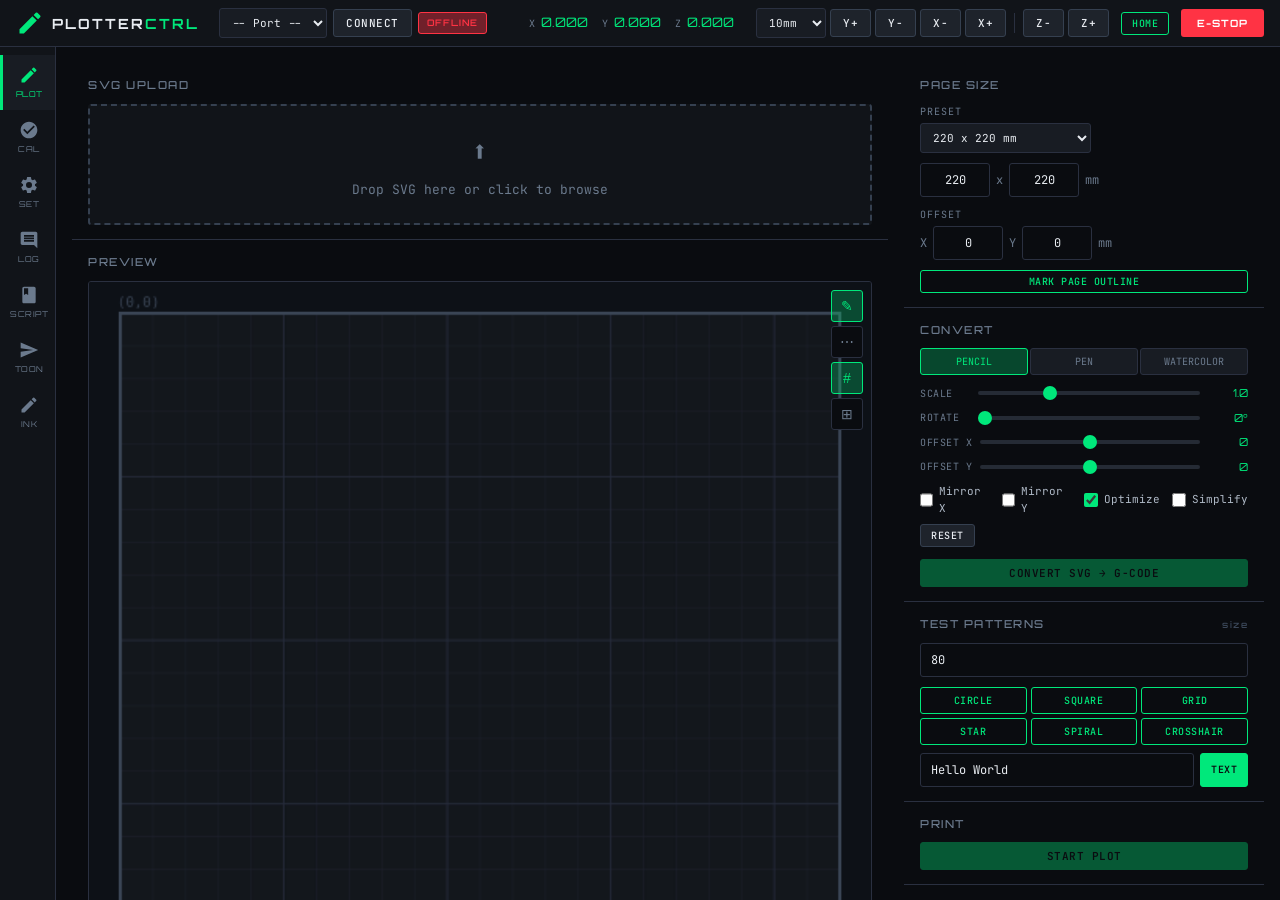
==== static/index.html @ 459e5a9f "Add handwriting OCR: read ink captures with vision LLM SVG→PNG pipeline with auto-crop, region detec" ====
<!DOCTYPE html>
<html lang="en">
<head>
    <meta charset="UTF-8">
    <meta name="viewport" content="width=device-width, initial-scale=1.0">
    <title>Plotter Control</title>
    <link rel="stylesheet" href="style.css?v=5">
</head>
<body>
    <div class="app-layout">

        <!-- TOP BAR -->
        <header class="top-bar">
            <div class="brand">
                <svg class="brand-icon" viewBox="0 0 24 24"><path d="M3 17.25V21h3.75L17.81 9.94l-3.75-3.75L3 17.25zM20.71 7.04a1 1 0 000-1.41l-2.34-2.34a1 1 0 00-1.41 0l-1.83 1.83 3.75 3.75 1.83-1.83z"/></svg>
                <span class="brand-name">PLOTTER<span class="brand-accent">CTRL</span></span>
            </div>
            <div class="top-conn">
                <select id="port-select" class="input-select">
                    <option value="">-- Port --</option>
                </select>
                <button id="btn-connect" class="btn btn-connect">CONNECT</button>
                <span id="conn-status" class="conn-badge disconnected">OFFLINE</span>
            </div>
            <div class="top-pos">
                <span class="pos-label">X</span><span class="pos-val" id="pos-x">0.000</span>
                <span class="pos-label">Y</span><span class="pos-val" id="pos-y">0.000</span>
                <span class="pos-label">Z</span><span class="pos-val" id="pos-z">0.000</span>
            </div>
            <div class="top-jog">
                <select id="jog-step" class="input-select jog-step-sel">
                    <option value="1">1mm</option>
                    <option value="10" selected>10mm</option>
                    <option value="0.1">0.1mm</option>
                    <option value="50">50mm</option>
                </select>
                <button class="btn btn-jog-sm" data-axis="Y" data-dir="1">Y+</button>
                <button class="btn btn-jog-sm" data-axis="Y" data-dir="-1">Y-</button>
                <button class="btn btn-jog-sm" data-axis="X" data-dir="-1">X-</button>
                <button class="btn btn-jog-sm" data-axis="X" data-dir="1">X+</button>
                <span class="jog-sep"></span>
                <button class="btn btn-jog-sm" data-axis="Z" data-dir="-1">Z-</button>
                <button class="btn btn-jog-sm" data-axis="Z" data-dir="1">Z+</button>
            </div>
            <button id="btn-home" class="btn btn-outline btn-sm">Home</button>
            <button id="btn-estop" class="btn-estop-sm">E-STOP</button>
        </header>

        <!-- MAIN: Side Nav + Content -->
        <div class="main-content">

            <!-- Side Navigation -->
            <nav class="side-nav">
                <div class="nav-item active" data-panel="plot" title="Plot">
                    <svg viewBox="0 0 24 24"><path d="M3 17.25V21h3.75L17.81 9.94l-3.75-3.75L3 17.25zM20.71 7.04a1 1 0 000-1.41l-2.34-2.34a1 1 0 00-1.41 0l-1.83 1.83 3.75 3.75 1.83-1.83z"/></svg>
                    <span>Plot</span>
                </div>
                <div class="nav-item" data-panel="calibration" title="Calibrate">
                    <svg viewBox="0 0 24 24"><path d="M12 2C6.48 2 2 6.48 2 12s4.48 10 10 10 10-4.48 10-10S17.52 2 12 2zm-2 15l-5-5 1.41-1.41L10 14.17l7.59-7.59L19 8l-9 9z"/></svg>
                    <span>Cal</span>
                </div>
                <div class="nav-item" data-panel="settings" title="Settings">
                    <svg viewBox="0 0 24 24"><path d="M19.14 12.94a7.07 7.07 0 000-1.88l2.03-1.58a.49.49 0 00.12-.61l-1.92-3.32a.49.49 0 00-.59-.22l-2.39.96a7.04 7.04 0 00-1.62-.94l-.36-2.54a.48.48 0 00-.48-.41h-3.84a.48.48 0 00-.48.41l-.36 2.54c-.59.24-1.13.57-1.62.94l-2.39-.96a.49.49 0 00-.59.22L2.74 8.87a.48.48 0 00.12.61l2.03 1.58a7.07 7.07 0 000 1.88l-2.03 1.58a.49.49 0 00-.12.61l1.92 3.32c.12.22.37.29.59.22l2.39-.96c.49.37 1.03.7 1.62.94l.36 2.54c.05.24.26.41.48.41h3.84c.24 0 .44-.17.48-.41l.36-2.54c.59-.24 1.13-.57 1.62-.94l2.39.96c.22.08.47 0 .59-.22l1.92-3.32c.12-.22.07-.47-.12-.61l-2.01-1.58zM12 15.6A3.6 3.6 0 1112 8.4a3.6 3.6 0 010 7.2z"/></svg>
                    <span>Set</span>
                </div>
                <div class="nav-item" data-panel="log" title="Serial Log">
                    <svg viewBox="0 0 24 24"><path d="M20 2H4c-1.1 0-2 .9-2 2v12c0 1.1.9 2 2 2h14l4 4V4c0-1.1-.9-2-2-2zm-2 12H6v-2h12v2zm0-3H6V9h12v2zm0-3H6V6h12v2z"/></svg>
                    <span>Log</span>
                </div>
                <div class="nav-item" data-panel="scriptorium" title="Scriptorium">
                    <svg viewBox="0 0 24 24"><path d="M18 2H6c-1.1 0-2 .9-2 2v16c0 1.1.9 2 2 2h12c1.1 0 2-.9 2-2V4c0-1.1-.9-2-2-2zM6 4h5v8l-2.5-1.5L6 12V4z"/></svg>
                    <span>Script</span>
                </div>
                <div class="nav-item" data-panel="toon" title="Toon Tracer">
                    <svg viewBox="0 0 24 24"><path d="M2 21l21-9L2 3v7l15 2-15 2v7z"/></svg>
                    <span>Toon</span>
                </div>
                <div class="nav-item" data-panel="ink" title="Hand Writing">
                    <svg viewBox="0 0 24 24"><path d="M3 17.25V21h3.75L17.81 9.94l-3.75-3.75L3 17.25zM20.71 7.04a1 1 0 000-1.41l-2.34-2.34a1 1 0 00-1.41 0l-1.83 1.83 3.75 3.75 1.83-1.83z"/></svg>
                    <span>Ink</span>
                </div>
                <div class="nav-spacer"></div>
            </nav>

            <!-- Panel: Plot -->
            <div class="panel-content active" id="panel-plot">
                <div class="plot-layout">
                    <div class="plot-left">
                        <!-- Upload -->
                        <section class="panel">
                            <h3 class="panel-title">SVG Upload</h3>
                            <div id="drop-zone" class="drop-zone">
                                <div class="drop-zone-content">
                                    <div class="drop-icon">⬆</div>
                                    <div>Drop SVG here or click to browse</div>
                                </div>
                                <input type="file" id="svg-input" accept=".svg" hidden>
                            </div>
                            <div id="upload-info" class="upload-info hidden"></div>
                        </section>

                        <!-- Canvas Preview -->
                        <section class="panel">
                            <h3 class="panel-title">
                                Preview
                                <span class="panel-badge" id="preview-info"></span>
                            </h3>
                            <div class="canvas-container">
                                <div class="canvas-overlay">
                                    <button class="btn-overlay active" id="btn-show-draw" title="Show draws">✎</button>
                                    <button class="btn-overlay" id="btn-show-travel" title="Show travel moves">⋯</button>
                                    <button class="btn-overlay active" id="btn-show-grid" title="Show grid">#</button>
                                    <button class="btn-overlay" id="btn-zoom-fit" title="Zoom to fit">⊞</button>
                                </div>
                                <canvas id="preview-canvas" width="500" height="500"></canvas>
                                <div class="canvas-info">
                                    <div>
                                        <span class="stat">Strokes: <span class="stat-val" id="stat-strokes">--</span></span>
                                        <span class="stat">Draw: <span class="stat-val" id="stat-draw">--</span></span>
                                        <span class="stat">Travel: <span class="stat-val" id="stat-travel">--</span></span>
                                        <span class="stat">Time: <span class="stat-val" id="stat-time">--</span></span>
                                    </div>
                                    <div>
                                        Cursor: <span id="cursor-pos">--</span>
                                    </div>
                                </div>
                            </div>
                        </section>

                        <!-- G-code Drawer -->
                        <div class="gcode-drawer" id="gcode-drawer">
                            <div class="gcode-drawer-header" id="gcode-drawer-toggle">
                                <span style="font-family:var(--font-display);font-size:11px;letter-spacing:1px;text-transform:uppercase;color:var(--text-2)">
                                    G-code <span class="panel-badge" id="gcode-lines"></span>
                                </span>
                                <span class="gcode-drawer-toggle">▼</span>
                            </div>
                            <div class="gcode-drawer-body">
                                <pre id="gcode-preview" class="gcode-preview">No G-code generated yet.</pre>
                                <div class="gcode-actions">
                                    <button id="btn-download-gcode" class="btn btn-outline btn-sm" disabled>Download .gcode</button>
                                </div>
                            </div>
                        </div>
                    </div>

                    <div class="plot-right">
                        <!-- Page Size -->
                        <section class="panel">
                            <h3 class="panel-title">Page Size</h3>
                            <div class="convert-row">
                                <label>Preset</label>
                                <select id="page-preset" class="input-select">
                                    <option value="220mm">220 x 220 mm</option>
                                    <option value="A4">A4 (210 x 297)</option>
                                    <option value="A5">A5 (148 x 210)</option>
                                    <option value="Letter">Letter (216 x 279)</option>
                                    <option value="4x6">4" x 6" (102 x 152)</option>
                                    <option value="5x7">5" x 7" (127 x 178)</option>
                                    <option value="Custom">Custom</option>
                                </select>
                            </div>
                            <div class="convert-row page-dims">
                                <input type="number" id="page-width" class="input-field" value="220" step="1"> x
                                <input type="number" id="page-height" class="input-field" value="220" step="1"> mm
                            </div>
                            <div class="convert-row">
                                <label>Offset</label>
                                <div class="page-dims">
                                    X <input type="number" id="page-offset-x" class="input-field" value="0" step="1"> Y
                                    <input type="number" id="page-offset-y" class="input-field" value="0" step="1"> mm
                                </div>
                            </div>
                            <button id="btn-mark-page" class="btn btn-outline btn-sm btn-block" style="margin-top:6px">Mark Page Outline</button>
                        </section>

                        <!-- Tool & Convert -->
                        <section class="panel">
                            <h3 class="panel-title">Convert</h3>
                            <div class="tool-tabs">
                                <button class="tool-tab active" data-tool="pencil">Pencil</button>
                                <button class="tool-tab" data-tool="pen">Pen</button>
                                <button class="tool-tab" data-tool="watercolor">Watercolor</button>
                            </div>

                            <!-- Transform Controls -->
                            <div class="transform-block">
                                <div class="transform-row">
                                    <span class="transform-label">Scale</span>
                                    <input type="range" class="transform-slider" id="tf-scale" min="0.1" max="3" step="0.1" value="1">
                                    <span class="transform-val" id="tf-scale-val">1.0</span>
                                </div>
                                <div class="transform-row">
                                    <span class="transform-label">Rotate</span>
                                    <input type="range" class="transform-slider" id="tf-rotate" min="0" max="360" step="1" value="0">
                                    <span class="transform-val" id="tf-rotate-val">0°</span>
                                </div>
                                <div class="transform-row">
                                    <span class="transform-label">Offset X</span>
                                    <input type="range" class="transform-slider" id="tf-offset-x" min="-100" max="100" step="1" value="0">
                                    <span class="transform-val" id="tf-offset-x-val">0</span>
                                </div>
                                <div class="transform-row">
                                    <span class="transform-label">Offset Y</span>
                                    <input type="range" class="transform-slider" id="tf-offset-y" min="-100" max="100" step="1" value="0">
                                    <span class="transform-val" id="tf-offset-y-val">0</span>
                                </div>
                                <div class="transform-checks">
                                    <label class="check-label"><input type="checkbox" id="tf-mirror-x"> Mirror X</label>
                                    <label class="check-label"><input type="checkbox" id="tf-mirror-y"> Mirror Y</label>
                                    <label class="check-label"><input type="checkbox" id="tf-optimize" checked> Optimize</label>
                                    <label class="check-label"><input type="checkbox" id="tf-simplify"> Simplify</label>
                                </div>
                                <button id="btn-reset-transforms" class="btn btn-sm btn-reset">Reset</button>
                            </div>

                            <button id="btn-convert" class="btn btn-primary btn-block" disabled style="margin-top:12px">Convert SVG → G-code</button>
                            <div id="convert-result" class="convert-result hidden"></div>
                        </section>

                        <!-- Test Patterns -->
                        <section class="panel">
                            <h3 class="panel-title">Test Patterns <span class="unit">size</span></h3>
                            <div class="convert-row">
                                <input type="number" id="test-size" class="input-field" value="80" step="5" min="10" max="200">
                            </div>
                            <div class="test-grid">
                                <button class="btn btn-outline btn-sm" data-pattern="circle">Circle</button>
                                <button class="btn btn-outline btn-sm" data-pattern="square">Square</button>
                                <button class="btn btn-outline btn-sm" data-pattern="grid">Grid</button>
                                <button class="btn btn-outline btn-sm" data-pattern="star">Star</button>
                                <button class="btn btn-outline btn-sm" data-pattern="spiral">Spiral</button>
                                <button class="btn btn-outline btn-sm" data-pattern="crosshair">Crosshair</button>
                            </div>
                            <div class="test-text-row">
                                <input type="text" id="test-text-value" class="input-field" placeholder="Enter text..." value="Hello World">
                                <button id="btn-test-text" class="btn btn-primary btn-sm">Text</button>
                            </div>
                        </section>

                        <!-- Print -->
                        <section class="panel">
                            <h3 class="panel-title">Print</h3>
                            <button id="btn-print" class="btn btn-primary btn-block" disabled>Start Plot</button>
                            <div id="progress-container" class="progress-container hidden">
                                <div class="progress-bar">
                                    <div class="progress-fill" id="progress-fill"></div>
                                </div>
                                <div class="progress-text" id="progress-text">0%</div>
                            </div>
                        </section>
                    </div>
                </div>
            </div>

            <!-- Panel: Calibration -->
            <div class="panel-content" id="panel-calibration">
                <div class="cal-layout">
                    <div class="cal-main">
                        <section class="panel">
                            <h3 class="panel-title">Tool Calibration</h3>
                            <p class="cal-desc">Calibrate the pen-down Z height for each tool. The nozzle must just touch the paper.</p>
                            <div class="cal-controls">
                                <div class="cal-row">
                                    <label>Active Tool</label>
                                    <select id="cal-tool" class="input-select">
                                        <option value="pencil">Pencil</option>
                                        <option value="pen">Pen</option>
                                        <option value="watercolor">Watercolor</option>
                                    </select>
                                </div>
                                <div class="cal-actions">
                                    <button id="btn-cal-start" class="btn btn-primary">Start Calibration</button>
                                    <button id="btn-cal-pen-loaded" class="btn btn-primary">Pen Loaded</button>
                                    <button id="btn-cal-test-dot" class="btn btn-outline">Test Dot</button>
                                </div>
                                <div class="cal-bed-level">
                                    <h4 class="cal-bed-level-title">Bed Leveling</h4>
                                    <button id="btn-bed-level" class="btn btn-primary">Start Bed Level</button>
                                    <div id="bed-level-controls" class="cal-bed-controls hidden">
                                        <span id="bed-level-status" class="cal-bed-status">Corner 1/4: Front-Left</span>
                                        <div class="cal-bed-actions">
                                            <button id="btn-bed-repeat" class="btn btn-outline btn-sm">Repeat</button>
                                            <button id="btn-bed-next" class="btn btn-primary btn-sm">Next Corner</button>
                                            <button id="btn-bed-stop" class="btn btn-sm btn-bed-stop">Stop</button>
                                        </div>
                                    </div>
                                </div>
                            </div>
                            <div class="cal-z-section">
                                <div class="cal-z-header">
                                    <span>Current Z Height</span>
                                    <span class="cal-z-value" id="cal-z-display">--</span>
                                </div>
                                <div class="cal-z-buttons">
                                    <button class="btn btn-z-step" data-delta="-1">▼ 1mm</button>
                                    <button class="btn btn-z-step" data-delta="-0.1">▼ 0.1mm</button>
                                    <button class="btn btn-z-step fine" data-delta="-0.01">▼ 0.01mm</button>
                                    <button class="btn btn-z-step fine" data-delta="0.01">▲ 0.01mm</button>
                                    <button class="btn btn-z-step" data-delta="0.1">▲ 0.1mm</button>
                                    <button class="btn btn-z-step" data-delta="1">▲ 1mm</button>
                                </div>
                                <button id="btn-cal-save" class="btn btn-primary btn-block">Save Current Z as Pen-Down Height</button>
                                <div class="cal-offset-section">
                                    <div class="cal-offset-header">Pen XY Offset</div>
                                    <p class="cal-desc">Distance from hotend to pen tip. Type directly or jog pen over bed center and click "Read Current".</p>
                                    <div class="cal-offset-row">
                                        <span class="cal-offset-val">X: <input type="number" id="cal-offset-x" class="input-field" style="width:70px" step="1"> mm</span>
                                        <span class="cal-offset-val">Y: <input type="number" id="cal-offset-y" class="input-field" style="width:70px" step="1"> mm</span>
                                    </div>
                                    <div class="cal-offset-row" style="margin-top:6px">
                                        <button id="btn-cal-read-offset" class="btn btn-outline btn-sm">Read Current</button>
                                        <button id="btn-cal-save-offset" class="btn btn-primary btn-sm">Save Offset</button>
                                        <button id="btn-cal-clear-offset" class="btn btn-sm btn-bed-stop">Clear</button>
                                    </div>
                                    <div id="effective-area-info" class="cal-desc" style="display:none; margin-top:8px; color:#aaa;"></div>
                                </div>
                            </div>
                        </section>
                    </div>
                    <div class="cal-saved">
                        <section class="panel">
                            <h3 class="panel-title">Saved Calibrations</h3>
                            <div id="cal-saved-list" class="cal-saved-list">
                                <div class="cal-saved-item">No calibrations saved yet.</div>
                            </div>
                        </section>
                    </div>
                </div>
            </div>

            <!-- Panel: Settings -->
            <div class="panel-content" id="panel-settings">
                <div class="settings-layout">
                    <div class="settings-tabs">
                        <button class="settings-tab active" data-settings-tool="pencil">Pencil</button>
                        <button class="settings-tab" data-settings-tool="pen">Pen</button>
                        <button class="settings-tab" data-settings-tool="watercolor">Watercolor</button>
                    </div>
                    <div class="settings-panels">
                        <section class="panel">
                            <h3 class="panel-title">Movement</h3>
                            <div class="settings-grid">
                                <div class="setting-field">
                                    <label>Draw Speed <span class="unit">mm/min</span></label>
                                    <input type="number" id="set-draw-speed" class="input-field" step="100">
                                </div>
                                <div class="setting-field">
                                    <label>Travel Speed <span class="unit">mm/min</span></label>
                                    <input type="number" id="set-travel-speed" class="input-field" step="100">
                                </div>
                                <div class="setting-field">
                                    <label>Lift Height <span class="unit">mm</span></label>
                                    <input type="number" id="set-lift-height" class="input-field" step="0.5">
                                </div>
                            </div>
                        </section>
                        <section class="panel">
                            <h3 class="panel-title">Graphite Wear</h3>
                            <div class="settings-grid">
                                <div class="setting-field">
                                    <label>Wear Rate <span class="unit">mm/m</span></label>
                                    <input type="number" id="set-wear-rate" class="input-field" step="0.01" min="0">
                                </div>
                                <div class="setting-field">
                                    <label>Max Depth <span class="unit">mm</span></label>
                                    <input type="number" id="set-wear-depth" class="input-field" step="0.1" min="0">
                                </div>
                            </div>
                        </section>
                        <section class="panel" id="water-settings">
                            <h3 class="panel-title">Water / Brush</h3>
                            <div class="settings-grid">
                                <div class="setting-field full-width">
                                    <label class="toggle-label">
                                        <input type="checkbox" id="set-water-enabled">
                                        <span>Water dipping enabled</span>
                                    </label>
                                </div>
                                <div class="setting-field">
                                    <label>Cup X <span class="unit">mm</span></label>
                                    <input type="number" id="set-cup-x" class="input-field" step="1">
                                </div>
                                <div class="setting-field">
                                    <label>Cup Y <span class="unit">mm</span></label>
                                    <input type="number" id="set-cup-y" class="input-field" step="1">
                                </div>
                                <div class="setting-field">
                                    <label>Cup Height <span class="unit">mm</span></label>
                                    <input type="number" id="set-cup-height" class="input-field" step="1">
                                </div>
                                <div class="setting-field">
                                    <label>Cup Diameter <span class="unit">mm</span></label>
                                    <input type="number" id="set-cup-diameter" class="input-field" step="1">
                                </div>
                                <div class="setting-field">
                                    <label>Dip Depth <span class="unit">mm</span></label>
                                    <input type="number" id="set-dip-depth" class="input-field" step="0.5">
                                </div>
                                <div class="setting-field">
                                    <label>Dip Time <span class="unit">ms</span></label>
                                    <input type="number" id="set-dip-time" class="input-field" step="100">
                                </div>
                                <div class="setting-field">
                                    <label>Dip Interval <span class="unit">segments</span></label>
                                    <input type="number" id="set-dip-interval" class="input-field" step="5">
                                </div>
                                <div class="setting-field">
                                    <label>Scrape Distance <span class="unit">mm</span></label>
                                    <input type="number" id="set-scrape-distance" class="input-field" step="1" min="0">
                                </div>
                                <div class="setting-field">
                                    <label>Scrape Speed <span class="unit">mm/min</span></label>
                                    <input type="number" id="set-scrape-speed" class="input-field" step="50" min="100">
                                </div>
                            </div>
                        </section>
                        <section class="panel" id="pass2-settings">
                            <h3 class="panel-title">Pass 2 — Wet Brush</h3>
                            <div class="settings-grid">
                                <div class="setting-field full-width">
                                    <label class="toggle-label">
                                        <input type="checkbox" id="set-two-pass" checked>
                                        <span>Two-pass watercolor</span>
                                    </label>
                                </div>
                                <div class="setting-field">
                                    <label>Draw Speed <span class="unit">mm/min</span></label>
                                    <input type="number" id="set-p2-draw-speed" class="input-field" step="50">
                                </div>
                                <div class="setting-field">
                                    <label>Travel Speed <span class="unit">mm/min</span></label>
                                    <input type="number" id="set-p2-travel-speed" class="input-field" step="100">
                                </div>
                                <div class="setting-field">
                                    <label>Pen Down Z <span class="unit">mm</span></label>
                                    <input type="number" id="set-p2-pen-down-z" class="input-field" step="0.1">
                                </div>
                                <div class="setting-field">
                                    <label>Lift Height <span class="unit">mm</span></label>
                                    <input type="number" id="set-p2-lift-height" class="input-field" step="0.5">
                                </div>
                                <div class="setting-field full-width" style="margin-top:8px">
                                    <label style="font-size:11px;text-transform:uppercase;letter-spacing:1px;color:var(--text-2)">Tool Change Park Position</label>
                                </div>
                                <div class="setting-field">
                                    <label>Z Height <span class="unit">mm</span></label>
                                    <input type="number" id="set-p2-change-z" class="input-field" step="1">
                                </div>
                                <div class="setting-field">
                                    <label>X Position <span class="unit">mm</span></label>
                                    <input type="number" id="set-p2-change-x" class="input-field" step="1">
                                </div>
                                <div class="setting-field">
                                    <label>Y Position <span class="unit">mm</span></label>
                                    <input type="number" id="set-p2-change-y" class="input-field" step="1">
                                </div>
                                <div class="setting-field full-width">
                                    <div style="display:flex;gap:6px">
                                        <button id="btn-park-goto" class="btn btn-outline btn-sm" style="flex:1">Go to Park</button>
                                        <button id="btn-park-save" class="btn btn-outline btn-sm" style="flex:1">Save Current</button>
                                    </div>
                                </div>
                            </div>
                        </section>
                        <section class="panel" id="fill-settings">
                            <h3 class="panel-title">Fill / Hatch</h3>
                            <div class="settings-grid">
                                <div class="setting-field full-width">
                                    <label class="toggle-label">
                                        <input type="checkbox" id="set-fill-enabled">
                                        <span>Fill enabled</span>
                                    </label>
                                </div>
                                <div class="setting-field">
                                    <label>Fill Type</label>
                                    <select id="set-fill-type" class="input-select">
                                        <option value="hatch">Hatch</option>
                                        <option value="crosshatch">Crosshatch</option>
                                    </select>
                                </div>
                                <div class="setting-field">
                                    <label>Spacing <span class="unit">mm</span></label>
                                    <input type="number" id="set-fill-spacing" class="input-field" step="0.5" min="0.5">
                                </div>
                                <div class="setting-field">
                                    <label>Angle <span class="unit">deg</span></label>
                                    <input type="number" id="set-fill-angle" class="input-field" step="5" min="0" max="360">
                                </div>
                            </div>
                        </section>
                        <div class="settings-actions">
                            <button id="btn-save-settings" class="btn btn-primary">Save Settings</button>
                            <span id="settings-saved-msg" class="settings-saved-msg hidden">Saved.</span>
                        </div>
                    </div>
                </div>
            </div>

            <!-- Panel: Log -->
            <div class="panel-content" id="panel-log">
                <div class="log-layout">
                    <section class="panel">
                        <h3 class="panel-title">Serial Log</h3>
                        <div class="log-output" id="serial-log">
                            <div class="log-line info">
                                <span class="log-ts">--:--:--</span>
                                <span class="log-dir">&gt;</span>
                                <span class="log-msg">Connect to a printer to see serial output.</span>
                            </div>
                        </div>
                        <div class="log-input-row">
                            <input type="text" id="serial-cmd" class="input-field" placeholder="Send G-code command (e.g. G28)">
                            <button id="btn-send-cmd" class="btn btn-primary btn-sm">Send</button>
                        </div>
                    </section>
                </div>
            </div>

            <!-- Panel: Scriptorium -->
            <div class="panel-content" id="panel-scriptorium">
                <div class="scriptorium-layout">
                    <div class="scriptorium-preview">
                        <div class="panel">
                            <h3 class="panel-title">Live Preview</h3>
                            <div class="scriptorium-canvas-wrap">
                                <div id="scriptorium-svg-container"></div>
                            </div>
                        </div>
                    </div>
                    <div class="scriptorium-controls">
                        <!-- Page Size -->
                        <section class="panel">
                            <h3 class="panel-title">Page</h3>
                            <div class="convert-row">
                                <label>Preset</label>
                                <select id="sc-page-preset" class="input-select">
                                    <option value="220mm">220 x 220 mm</option>
                                    <option value="A4" selected>A4 (210 x 297)</option>
                                    <option value="A5">A5 (148 x 210)</option>
                                    <option value="Letter">Letter (216 x 279)</option>
                                    <option value="4x6">4" x 6" (102 x 152)</option>
                                    <option value="5x7">5" x 7" (127 x 178)</option>
                                    <option value="Custom">Custom</option>
                                </select>
                            </div>
                            <div class="convert-row page-dims" id="sc-page-dims">
                                <input type="number" id="sc-page-width" class="input-field" value="210" step="1"> x
                                <input type="number" id="sc-page-height" class="input-field" value="297" step="1"> mm
                            </div>
                        </section>

                        <!-- Border -->
                        <section class="panel">
                            <h3 class="panel-title">Border</h3>
                            <div class="convert-row">
                                <label>Style</label>
                                <select id="sc-border-style" class="input-select">
                                    <option value="knotwork">Celtic Knotwork</option>
                                    <option value="vine">Vine & Foliage</option>
                                    <option value="geometric">Geometric Interlace</option>
                                    <option value="arch">Romanesque Arch</option>
                                    <option value="double">Double Rule + Corners</option>
                                </select>
                            </div>
                            <div class="transform-row">
                                <span class="transform-label">Weight</span>
                                <input type="range" class="transform-slider" id="sc-border-weight" min="1" max="5" step="0.5" value="2">
                                <span class="transform-val" id="sc-border-weight-val">2</span>
                            </div>
                            <div class="transform-row">
                                <span class="transform-label">Margin</span>
                                <input type="range" class="transform-slider" id="sc-margin" min="8" max="25" value="14">
                                <span class="transform-val" id="sc-margin-val">14</span>
                            </div>
                        </section>

                        <!-- Ink -->
                        <section class="panel">
                            <h3 class="panel-title">Ink Colour</h3>
                            <div class="sc-color-row" id="sc-ink-swatches">
                                <div class="sc-color-swatch active" style="background:#1a0f08" data-color="#1a0f08" title="Iron Gall"></div>
                                <div class="sc-color-swatch" style="background:#2c1a00" data-color="#2c1a00" title="Sepia"></div>
                                <div class="sc-color-swatch" style="background:#0d1a0d" data-color="#0d1a0d" title="Verdigris"></div>
                                <div class="sc-color-swatch" style="background:#1a0000" data-color="#1a0000" title="Carmine"></div>
                                <div class="sc-color-swatch" style="background:#000814" data-color="#000814" title="Azure"></div>
                                <div class="sc-color-swatch" style="background:#1a1200" data-color="#1a1200" title="Ochre"></div>
                            </div>
                        </section>

                        <!-- Title -->
                        <section class="panel">
                            <h3 class="panel-title">Title</h3>
                            <div class="convert-row">
                                <input type="text" id="sc-title-text" class="input-field" value="Codex Mundi">
                            </div>
                            <div class="transform-row">
                                <span class="transform-label">Size</span>
                                <input type="range" class="transform-slider" id="sc-title-size" min="12" max="48" value="28">
                                <span class="transform-val" id="sc-title-size-val">28</span>
                            </div>
                            <div class="convert-row">
                                <label>Font</label>
                                <select id="sc-title-font" class="input-select">
                                    <option value="UnifrakturMaguntia">Fraktur (Blackletter)</option>
                                    <option value="'Cinzel Decorative', serif">Cinzel Decorative</option>
                                    <option value="'Cinzel', serif">Cinzel</option>
                                    <option value="'IM Fell English', serif">IM Fell (Roman)</option>
                                </select>
                            </div>
                        </section>

                        <!-- Body -->
                        <section class="panel">
                            <h3 class="panel-title">Body Text</h3>
                            <div class="convert-row">
                                <label>Drop cap letter</label>
                                <input type="text" id="sc-drop-cap" class="input-field" value="H" maxlength="1">
                            </div>
                            <div class="convert-row">
                                <textarea id="sc-body-text" class="input-field" style="min-height:80px;resize:vertical">ere beginneth the chronicle of the Ancient Realm, wherein are set down the deeds of kings and the wisdom of ages past. Let all who read these words take heed, for the truth herein contained hath been gathered from the four corners of the known world.

In the year of our Lord when the great oak of Thornwood fell, so too did the last of the old kingdoms pass into memory. Yet their wisdom endureth still, written upon these pages by faithful hands.</textarea>
                            </div>
                            <div class="convert-row">
                                <label>Body font</label>
                                <select id="sc-body-font" class="input-select">
                                    <option value="'IM Fell English', serif" selected>IM Fell (Humanist)</option>
                                    <option value="UnifrakturMaguntia">Fraktur</option>
                                    <option value="'Cinzel', serif">Cinzel</option>
                                </select>
                            </div>
                            <div class="transform-row">
                                <span class="transform-label">Body size</span>
                                <input type="range" class="transform-slider" id="sc-body-size" min="9" max="18" value="12">
                                <span class="transform-val" id="sc-body-size-val">12</span>
                            </div>
                            <div class="transform-row">
                                <span class="transform-label">Cap size</span>
                                <input type="range" class="transform-slider" id="sc-drop-cap-size" min="40" max="100" value="64">
                                <span class="transform-val" id="sc-drop-cap-size-val">64</span>
                            </div>
                        </section>

                        <!-- Decoration -->
                        <section class="panel">
                            <h3 class="panel-title">Decoration</h3>
                            <label class="check-label"><input type="checkbox" id="sc-show-illumination" checked> Corner illuminations</label>
                            <label class="check-label"><input type="checkbox" id="sc-show-ruled" checked> Ruled lines</label>
                            <label class="check-label"><input type="checkbox" id="sc-show-footer" checked> Footer flourish</label>
                            <div class="convert-row" style="margin-top:6px">
                                <label>Folio number</label>
                                <input type="text" id="sc-folio" class="input-field" value="XXIII">
                            </div>
                        </section>

                        <!-- Export -->
                        <section class="panel">
                            <h3 class="panel-title">Export</h3>
                            <button id="sc-send-to-plotter" class="btn btn-primary btn-block">Send to Plotter</button>
                            <button id="sc-download-svg" class="btn btn-outline btn-block" style="margin-top:6px">Download SVG</button>
                        </section>
                    </div>
                </div>
            </div>

            <!-- Panel: Toon Tracer -->
            <div class="panel-content" id="panel-toon">
                <div class="toon-layout">
                    <div class="toon-preview">
                        <section class="panel">
                            <h3 class="panel-title">
                                Trace Preview
                                <span class="panel-badge" id="toon-trace-info"></span>
                            </h3>
                            <div class="toon-drop-area">
                                <div id="toon-drop-zone" class="drop-zone">
                                    <div class="drop-zone-content">
                                        <div class="drop-icon">&#9993;</div>
                                        <div>Drop image here or click to browse</div>
                                        <div style="font-size:10px;color:var(--text-3);margin-top:4px">PNG, JPG, BMP, GIF, WEBP</div>
                                    </div>
                                    <input type="file" id="toon-image-input" accept=".png,.jpg,.jpeg,.bmp,.gif,.webp" hidden>
                                </div>
                                <div class="toon-canvas-wrap">
                                    <canvas id="toon-canvas" width="600" height="600"></canvas>
                                </div>
                            </div>
                        </section>
                    </div>
                    <div class="toon-controls">
                        <!-- Page Size -->
                        <section class="panel">
                            <h3 class="panel-title">Page</h3>
                            <div class="convert-row">
                                <label>Preset</label>
                                <select id="toon-page-preset" class="input-select">
                                    <option value="220mm" selected>220 x 220 mm</option>
                                    <option value="A4">A4 (210 x 297)</option>
                                    <option value="A5">A5 (148 x 210)</option>
                                    <option value="Letter">Letter (216 x 279)</option>
                                    <option value="4x6">4" x 6" (102 x 152)</option>
                                    <option value="5x7">5" x 7" (127 x 178)</option>
                                    <option value="Custom">Custom</option>
                                </select>
                            </div>
                            <div class="convert-row page-dims">
                                <input type="number" id="toon-page-width" class="input-field" value="220" step="1"> x
                                <input type="number" id="toon-page-height" class="input-field" value="220" step="1"> mm
                            </div>
                        </section>

                        <!-- Edge Detection -->
                        <section class="panel">
                            <h3 class="panel-title">Edge Detection</h3>
                            <div class="transform-row">
                                <span class="transform-label">Canny Low</span>
                                <input type="range" class="transform-slider" id="toon-canny-low" min="10" max="200" value="50">
                                <span class="transform-val" id="toon-canny-low-val">50</span>
                            </div>
                            <div class="transform-row">
                                <span class="transform-label">Canny High</span>
                                <input type="range" class="transform-slider" id="toon-canny-high" min="50" max="400" value="150">
                                <span class="transform-val" id="toon-canny-high-val">150</span>
                            </div>
                            <div class="transform-row">
                                <span class="transform-label">Blur</span>
                                <input type="range" class="transform-slider" id="toon-blur" min="1" max="25" value="9">
                                <span class="transform-val" id="toon-blur-val">9</span>
                            </div>
                        </section>

                        <!-- Simplification -->
                        <section class="panel">
                            <h3 class="panel-title">Simplification</h3>
                            <div class="transform-row">
                                <span class="transform-label">Posterize</span>
                                <input type="range" class="transform-slider" id="toon-posterize" min="0" max="24" value="8">
                                <span class="transform-val" id="toon-posterize-val">8</span>
                            </div>
                            <div class="transform-row">
                                <span class="transform-label">Epsilon</span>
                                <input type="range" class="transform-slider" id="toon-epsilon" min="0.5" max="10" step="0.5" value="1.5">
                                <span class="transform-val" id="toon-epsilon-val">1.5</span>
                            </div>
                            <div class="transform-row">
                                <span class="transform-label">Min Len</span>
                                <input type="range" class="transform-slider" id="toon-min-len" min="2" max="50" value="10">
                                <span class="transform-val" id="toon-min-len-val">10</span>
                            </div>
                            <label class="check-label" style="margin-top:4px"><input type="checkbox" id="toon-invert"> Invert (light-on-dark)</label>
                        </section>

                        <!-- Trace -->
                        <section class="panel">
                            <h3 class="panel-title">Trace</h3>
                            <button id="btn-toon-trace" class="btn btn-primary btn-block" disabled>Trace Image</button>
                            <button id="btn-toon-retrace" class="btn btn-outline btn-block" style="margin-top:6px" disabled>Re-trace</button>
                        </section>

                        <!-- Export -->
                        <section class="panel">
                            <h3 class="panel-title">Export</h3>
                            <button id="btn-toon-send" class="btn btn-primary btn-block" disabled>Send to Plotter</button>
                            <button id="btn-toon-download" class="btn btn-outline btn-block" style="margin-top:6px" disabled>Download SVG</button>
                        </section>
                    </div>
                </div>
            </div>

            <!-- Panel: Ink (Hand Writing) -->
            <div class="panel-content" id="panel-ink">
                <div class="ink-layout">
                    <div class="ink-canvas-area">
                        <section class="panel" style="height:100%;display:flex;flex-direction:column">
                            <h3 class="panel-title">
                                Drawing Pad
                                <span class="panel-badge" id="ink-stroke-info"></span>
                            </h3>
                            <div class="ink-canvas-wrap">
                                <canvas id="ink-canvas"></canvas>
                            </div>
                        </section>
                    </div>
                    <div class="ink-controls">
                        <!-- Page Size -->
                        <section class="panel">
                            <h3 class="panel-title">Page</h3>
                            <div class="convert-row">
                                <label>Preset</label>
                                <select id="ink-page-preset" class="input-select">
                                    <option value="220mm" selected>220 x 220 mm</option>
                                    <option value="A4">A4 (210 x 297)</option>
                                    <option value="A5">A5 (148 x 210)</option>
                                    <option value="Letter">Letter (216 x 279)</option>
                                    <option value="4x6">4" x 6" (102 x 152)</option>
                                    <option value="5x7">5" x 7" (127 x 178)</option>
                                    <option value="Custom">Custom</option>
                                </select>
                            </div>
                            <div class="convert-row page-dims">
                                <input type="number" id="ink-page-width" class="input-field" value="220" step="1"> x
                                <input type="number" id="ink-page-height" class="input-field" value="220" step="1"> mm
                            </div>
                        </section>

                        <!-- Pen -->
                        <section class="panel">
                            <h3 class="panel-title">Pen</h3>
                            <div class="transform-row">
                                <span class="transform-label">Width</span>
                                <input type="range" class="transform-slider" id="ink-stroke-width" min="0.2" max="3" step="0.1" value="0.5">
                                <span class="transform-val" id="ink-stroke-width-val">0.5</span>
                            </div>
                            <div class="transform-row">
                                <span class="transform-label">Smoothing</span>
                                <input type="range" class="transform-slider" id="ink-smoothing" min="0" max="5" step="1" value="2">
                                <span class="transform-val" id="ink-smoothing-val">2</span>
                            </div>
                            <label class="check-label" style="margin-top:4px"><input type="checkbox" id="ink-pressure" checked> Pressure sensitive</label>
                        </section>

                        <!-- Slate -->
                        <section class="panel">
                            <h3 class="panel-title">Wacom Slate</h3>
                            <div id="slate-status" class="upload-info" style="margin-bottom:6px">
                                <span style="color:var(--text-2)">Disconnected</span>
                            </div>
                            <button id="btn-slate-connect" class="btn btn-primary btn-block">Connect & Capture</button>
                            <button id="btn-slate-stop" class="btn btn-outline btn-block" style="margin-top:6px" disabled>Stop & Save</button>
                            <button id="btn-live-plot" class="btn btn-live-plot btn-block" style="margin-top:6px" disabled>Live Plot</button>
                            <div style="display:flex;gap:6px;margin-top:6px">
                                <button id="btn-slate-sync" class="btn btn-outline" style="flex:1">Sync Pages</button>
                                <button id="btn-slate-load" class="btn btn-outline" style="flex:1" disabled>Load Page</button>
                            </div>
                            <select id="slate-pages-select" class="input-select" style="margin-top:6px;display:none"></select>
                        </section>

                        <!-- Strokes -->
                        <section class="panel">
                            <h3 class="panel-title">Strokes</h3>
                            <div style="display:flex;gap:6px">
                                <button id="btn-ink-undo" class="btn btn-outline" style="flex:1" disabled>Undo</button>
                                <button id="btn-ink-clear" class="btn btn-outline" style="flex:1" disabled>Clear</button>
                            </div>
                        </section>

                        <!-- Export -->
                        <section class="panel">
                            <h3 class="panel-title">Export</h3>
                            <button id="btn-ink-send" class="btn btn-primary btn-block" disabled>Send to Plotter</button>
                            <button id="btn-ink-download" class="btn btn-outline btn-block" style="margin-top:6px" disabled>Download SVG</button>
                            <button id="btn-ink-read" class="btn btn-outline btn-block" style="margin-top:6px" disabled>Read Handwriting</button>
                            <div id="ink-ocr-result" class="hidden" style="margin-top:6px;max-height:200px;overflow-y:auto">
                                <pre style="white-space:pre-wrap;font-size:12px;padding:8px;background:var(--bg-1);border-radius:4px;border:1px solid var(--border-light)"></pre>
                            </div>
                        </section>
                    </div>
                </div>
            </div>

        </div>
    </div>

    <!-- Toast Container -->
    <div class="toast-container" id="toast-container"></div>

    <script src="app.js?v=12"></script>
</body>
</html>
---- static/style.css ----
/* ─── Plotter Control — Orbitron + JetBrains Mono Theme ─── */

@import url('https://fonts.googleapis.com/css2?family=Orbitron:wght@400;500;600;700;800;900&family=JetBrains+Mono:wght@400;500;600;700&family=UnifrakturMaguntia&family=Cinzel+Decorative:wght@400;700&family=Cinzel:wght@400;600&family=IM+Fell+English:ital@0;1&display=swap');

:root {
    --ink: #e8ecf1;
    --base-0: #0a0c10;
    --base-1: #111419;
    --base-2: #181c23;
    --base-3: #1e232b;
    --base-4: #252b35;
    --base-5: #2d3442;

    --green: #00e87b;
    --green-dim: #00e87b44;
    --green-bright: #33ff99;
    --green-glow: 0 0 12px #00e87b33;

    --cyan: #00d4ff;
    --cyan-dim: #00d4ff44;

    --orange: #ff9c33;
    --orange-dim: #ff9c3344;

    --red: #ff3344;
    --red-dim: #ff334466;

    --text-0: #e8ecf1;
    --text-1: #b0bac7;
    --text-2: #6b7a8d;
    --text-3: #3d4a5c;

    --border: #2a3040;
    --border-light: #354050;

    --radius: 3px;

    --font-display: 'Orbitron', 'JetBrains Mono', monospace;
    --font-mono: 'JetBrains Mono', 'Consolas', monospace;
}

*, *::before, *::after {
    box-sizing: border-box;
    margin: 0;
    padding: 0;
}

html, body {
    height: 100%;
    overflow: hidden;
}

body {
    font-family: var(--font-mono);
    font-size: 13px;
    color: var(--ink);
    background: var(--base-0);
    line-height: 1.5;
}

/* ─── Layout ─── */

.app-layout {
    display: flex;
    flex-direction: column;
    height: 100vh;
    overflow: hidden;
}

/* ─── Top Bar ─── */

.top-bar {
    display: flex;
    align-items: center;
    gap: 12px;
    padding: 8px 16px;
    background: var(--base-1);
    border-bottom: 1px solid var(--border);
    flex-shrink: 0;
    flex-wrap: wrap;
}

.brand {
    display: flex;
    align-items: center;
    gap: 8px;
    margin-right: 8px;
}

.brand-icon {
    width: 28px;
    height: 28px;
    fill: var(--green);
}

.brand-name {
    font-family: var(--font-display);
    font-size: 14px;
    font-weight: 700;
    letter-spacing: 2px;
    color: var(--ink);
}

.brand-accent {
    color: var(--green);
}

.top-conn {
    display: flex;
    align-items: center;
    gap: 6px;
}

.btn-connect {
    font-family: var(--font-display);
    font-size: 11px;
    font-weight: 700;
    letter-spacing: 1px;
    padding: 6px 18px;
    background: var(--green);
    color: var(--base-0);
    border: 2px solid var(--green);
    border-radius: var(--radius);
    cursor: pointer;
    text-transform: uppercase;
}

.btn-connect:hover {
    background: var(--green-bright);
    box-shadow: var(--green-glow);
}

.conn-badge {
    font-family: var(--font-display);
    font-size: 9px;
    letter-spacing: 1px;
    padding: 3px 8px;
    border-radius: var(--radius);
    font-weight: 600;
}

.conn-badge.disconnected {
    background: var(--red-dim);
    color: var(--red);
    border: 1px solid var(--red);
}

.conn-badge.connected {
    background: var(--green-dim);
    color: var(--green);
    border: 1px solid var(--green);
}

.top-pos {
    display: flex;
    align-items: center;
    gap: 4px;
    margin-left: auto;
}

.pos-label {
    font-size: 10px;
    color: var(--text-2);
    margin-right: 2px;
}

.pos-val {
    font-family: var(--font-display);
    font-size: 13px;
    color: var(--green);
    margin-right: 10px;
}

.top-jog {
    display: flex;
    align-items: center;
    gap: 4px;
}

.jog-step-sel {
    width: 70px;
    font-size: 10px;
    padding: 3px 4px;
}

.btn-jog-sm {
    font-family: var(--font-mono);
    font-size: 10px;
    padding: 4px 8px;
    background: var(--base-2);
    border: 1px solid var(--border);
    border-radius: var(--radius);
    color: var(--text-0);
    cursor: pointer;
}

.btn-jog-sm:hover {
    border-color: var(--green);
    color: var(--green);
}

.jog-sep {
    width: 1px;
    height: 20px;
    background: var(--border);
    margin: 0 4px;
}

.btn-estop-sm {
    font-family: var(--font-display);
    font-size: 10px;
    font-weight: 700;
    letter-spacing: 1px;
    padding: 6px 14px;
    background: var(--red);
    color: #fff;
    border: 2px solid var(--red);
    border-radius: var(--radius);
    cursor: pointer;
}

.btn-estop-sm:hover {
    background: #ff5566;
    box-shadow: 0 0 12px var(--red-dim);
}

/* ─── Main Content: Side Nav + Panel ─── */

.main-content {
    display: flex;
    flex: 1;
    overflow: hidden;
}

.side-nav {
    width: 56px;
    background: var(--base-1);
    border-right: 1px solid var(--border);
    display: flex;
    flex-direction: column;
    padding: 8px 0;
    flex-shrink: 0;
}

.nav-item {
    display: flex;
    flex-direction: column;
    align-items: center;
    justify-content: center;
    padding: 10px 4px;
    cursor: pointer;
    border-left: 3px solid transparent;
    transition: all 0.15s;
    color: var(--text-2);
}

.nav-item:hover {
    background: var(--base-2);
    color: var(--text-0);
}

.nav-item.active {
    border-left-color: var(--green);
    color: var(--green);
    background: var(--base-2);
}

.nav-item svg {
    width: 20px;
    height: 20px;
    fill: currentColor;
    margin-bottom: 3px;
}

.nav-item span {
    font-size: 8px;
    font-family: var(--font-display);
    letter-spacing: 0.5px;
    text-transform: uppercase;
}

.nav-spacer {
    flex: 1;
}

/* ─── Panel Content ─── */

.panel-content {
    flex: 1;
    overflow-y: auto;
    display: none;
    padding: 16px;
}

.panel-content.active {
    display: block;
}

.panel-content::-webkit-scrollbar {
    width: 6px;
}

.panel-content::-webkit-scrollbar-thumb {
    background: var(--border);
    border-radius: 3px;
}

/* ─── Panel Sections ─── */

.panel {
    padding: 14px 16px;
    border-bottom: 1px solid var(--border);
}

.panel-title {
    font-family: var(--font-display);
    font-size: 11px;
    font-weight: 500;
    letter-spacing: 1.5px;
    text-transform: uppercase;
    color: var(--text-2);
    margin-bottom: 10px;
    display: flex;
    align-items: center;
    justify-content: space-between;
}

.panel-badge {
    font-size: 10px;
    color: var(--green);
    font-weight: 400;
    letter-spacing: 0;
    text-transform: none;
}

/* ─── Buttons ─── */

.btn {
    font-family: var(--font-mono);
    font-size: 11px;
    font-weight: 500;
    letter-spacing: 0.5px;
    border: 1px solid var(--border-light);
    background: var(--base-3);
    color: var(--text-0);
    padding: 6px 12px;
    cursor: pointer;
    border-radius: var(--radius);
    transition: all 0.15s;
    text-transform: uppercase;
    white-space: nowrap;
}

.btn:hover {
    background: var(--base-4);
    border-color: var(--text-2);
}

.btn:active {
    transform: scale(0.97);
}

.btn:disabled {
    opacity: 0.35;
    cursor: not-allowed;
    transform: none;
}

.btn-primary {
    background: var(--green);
    color: var(--base-0);
    border-color: var(--green);
    font-weight: 600;
}

.btn-primary:hover {
    background: var(--green-bright);
    border-color: var(--green-bright);
    box-shadow: var(--green-glow);
}

.btn-live-plot {
    background: var(--orange-dim);
    color: var(--orange);
    border-color: var(--orange);
    font-weight: 600;
    transition: all 0.2s;
}

.btn-live-plot:hover:not(:disabled) {
    background: var(--orange);
    color: var(--base-0);
}

.btn-live-plot.active {
    background: var(--red);
    color: var(--base-0);
    border-color: var(--red);
    animation: live-pulse 1.5s ease-in-out infinite;
}

@keyframes live-pulse {
    0%, 100% { box-shadow: 0 0 4px var(--red-dim); }
    50% { box-shadow: 0 0 16px var(--red-dim); }
}

.btn-outline {
    background: transparent;
    border-color: var(--green);
    color: var(--green);
}

.btn-outline:hover {
    background: var(--green-dim);
}

.btn-sm {
    padding: 4px 10px;
    font-size: 10px;
}

.btn-block {
    display: block;
    width: 100%;
}

/* ─── Inputs ─── */

.input-select {
    font-family: var(--font-mono);
    font-size: 11px;
    background: var(--base-2);
    border: 1px solid var(--border);
    border-radius: var(--radius);
    color: var(--text-0);
    padding: 6px 8px;
    flex: 1;
    outline: none;
}

.input-select:focus {
    border-color: var(--green);
}

.input-select option {
    background: var(--base-2);
    color: var(--text-0);
}

.input-field {
    font-family: var(--font-mono);
    font-size: 12px;
    background: var(--base-0);
    border: 1px solid var(--border);
    border-radius: var(--radius);
    color: var(--text-0);
    padding: 8px 10px;
    outline: none;
    width: 100%;
}

.input-field:focus {
    border-color: var(--green);
    box-shadow: 0 0 0 1px var(--green-dim);
}

.input-field[type="number"]::-webkit-inner-spin-button,
.input-field[type="number"]::-webkit-outer-spin-button {
    -webkit-appearance: none;
    margin: 0;
}

.input-field[type="number"] {
    -moz-appearance: textfield;
}

.unit {
    color: var(--text-3);
    text-transform: none;
    font-size: 9px;
}

/* ─── Plot Panel Layout ─── */

.plot-layout {
    display: grid;
    grid-template-columns: 1fr 360px;
    gap: 16px;
    max-width: 1300px;
}

/* Canvas */
.canvas-container {
    background: var(--base-1);
    border: 1px solid var(--border);
    border-radius: var(--radius);
    overflow: hidden;
    position: relative;
}

#preview-canvas {
    display: block;
    width: 100%;
    height: auto;
}

/* Canvas overlay buttons */
.canvas-overlay {
    position: absolute;
    top: 8px;
    right: 8px;
    display: flex;
    flex-direction: column;
    gap: 4px;
    z-index: 10;
}

.btn-overlay {
    width: 32px;
    height: 32px;
    display: flex;
    align-items: center;
    justify-content: center;
    background: var(--base-0);
    border: 1px solid var(--border);
    border-radius: var(--radius);
    color: var(--text-2);
    cursor: pointer;
    font-size: 14px;
    padding: 0;
    transition: all 0.15s;
}

.btn-overlay:hover {
    border-color: var(--green);
    color: var(--green);
}

.btn-overlay.active {
    background: var(--green-dim);
    border-color: var(--green);
    color: var(--green);
}

/* Canvas info bar */
.canvas-info {
    display: flex;
    justify-content: space-between;
    padding: 6px 10px;
    background: var(--base-2);
    border-top: 1px solid var(--border);
    font-size: 10px;
    color: var(--text-2);
}

.canvas-info .stat {
    margin-right: 12px;
}

.canvas-info .stat-val {
    color: var(--green);
    font-family: var(--font-display);
}

/* ─── Transform Controls ─── */

.transform-block {
    margin-top: 10px;
}

.transform-row {
    display: flex;
    align-items: center;
    gap: 8px;
    margin-bottom: 8px;
}

.transform-label {
    font-size: 10px;
    color: var(--text-2);
    text-transform: uppercase;
    letter-spacing: 0.5px;
    min-width: 50px;
}

.transform-slider {
    flex: 1;
    -webkit-appearance: none;
    height: 4px;
    background: var(--base-4);
    border-radius: 2px;
    outline: none;
}

.transform-slider::-webkit-slider-thumb {
    -webkit-appearance: none;
    width: 14px;
    height: 14px;
    background: var(--green);
    border-radius: 50%;
    cursor: pointer;
}

.transform-val {
    font-family: var(--font-display);
    font-size: 11px;
    color: var(--green);
    min-width: 40px;
    text-align: right;
}

.transform-checks {
    display: flex;
    gap: 12px;
    margin-bottom: 8px;
}

.check-label {
    display: flex;
    align-items: center;
    gap: 6px;
    font-size: 11px;
    color: var(--text-1);
    cursor: pointer;
}

.check-label input[type="checkbox"] {
    accent-color: var(--green);
    width: 14px;
    height: 14px;
}

.btn-reset {
    font-size: 10px;
    padding: 4px 10px;
}

/* ─── Tool Tabs (inline) ─── */

.tool-tabs {
    display: flex;
    gap: 2px;
    margin-bottom: 8px;
}

.tool-tab {
    flex: 1;
    font-family: var(--font-mono);
    font-size: 10px;
    padding: 6px 8px;
    background: var(--base-2);
    border: 1px solid var(--border);
    border-radius: var(--radius);
    color: var(--text-2);
    cursor: pointer;
    text-align: center;
    text-transform: uppercase;
}

.tool-tab:hover {
    border-color: var(--text-2);
    color: var(--text-0);
}

.tool-tab.active {
    background: var(--green-dim);
    border-color: var(--green);
    color: var(--green);
}

/* ─── Test Patterns Grid ─── */

.test-grid {
    display: grid;
    grid-template-columns: repeat(3, 1fr);
    gap: 4px;
    margin-bottom: 8px;
}

.test-grid .btn {
    font-size: 10px;
    padding: 6px 4px;
    text-align: center;
}

.test-text-row {
    display: flex;
    gap: 6px;
    margin-top: 6px;
}

.test-text-row .input-field {
    flex: 1;
}

/* ─── G-code Drawer ─── */

.gcode-drawer {
    border-top: 1px solid var(--border);
    background: var(--base-1);
}

.gcode-drawer-header {
    display: flex;
    align-items: center;
    justify-content: space-between;
    padding: 8px 12px;
    cursor: pointer;
    user-select: none;
}

.gcode-drawer-header:hover {
    background: var(--base-2);
}

.gcode-drawer-toggle {
    font-size: 10px;
    color: var(--text-2);
    transition: transform 0.2s;
}

.gcode-drawer.open .gcode-drawer-toggle {
    transform: rotate(180deg);
}

.gcode-drawer-body {
    max-height: 0;
    overflow: hidden;
    transition: max-height 0.3s ease;
}

.gcode-drawer.open .gcode-drawer-body {
    max-height: 300px;
}

.gcode-preview {
    background: var(--base-0);
    border: 1px solid var(--border);
    border-radius: var(--radius);
    padding: 12px;
    font-family: var(--font-mono);
    font-size: 10px;
    color: var(--text-1);
    max-height: 200px;
    overflow-y: auto;
    white-space: pre-wrap;
    word-break: break-all;
    line-height: 1.6;
    margin: 0 12px 12px;
}

.gcode-preview::-webkit-scrollbar {
    width: 4px;
}

.gcode-preview::-webkit-scrollbar-thumb {
    background: var(--border);
    border-radius: 2px;
}

.gcode-actions {
    display: flex;
    gap: 6px;
    margin: 0 12px 12px;
}

/* ─── Drop Zone ─── */

.drop-zone {
    border: 2px dashed var(--border-light);
    border-radius: var(--radius);
    padding: 24px;
    text-align: center;
    cursor: pointer;
    transition: all 0.2s;
    background: var(--base-1);
    color: var(--text-2);
}

.drop-zone:hover,
.drop-zone.dragover {
    border-color: var(--green);
    background: var(--green-dim);
    color: var(--green);
}

.drop-icon {
    font-size: 28px;
    margin-bottom: 8px;
}

.upload-info {
    margin-top: 8px;
    padding: 8px 12px;
    background: var(--base-2);
    border: 1px solid var(--border);
    border-radius: var(--radius);
    font-size: 11px;
    color: var(--text-1);
}

.upload-info .filename {
    color: var(--green);
    font-weight: 600;
}

/* ─── Convert Result ─── */

.convert-result {
    margin-top: 10px;
    padding: 8px 12px;
    background: var(--green-dim);
    border: 1px solid var(--green);
    border-radius: var(--radius);
    font-size: 11px;
    color: var(--green);
}

/* ─── Page Size ─── */

.page-dims {
    display: flex;
    align-items: center;
    gap: 6px;
    color: var(--text-2);
    font-size: 12px;
}

.page-dims .input-field {
    width: 70px;
    text-align: center;
}

.page-dims:has(.input-field:disabled) .input-field {
    opacity: 0.6;
}

.convert-row {
    margin-bottom: 10px;
}

.convert-row label {
    display: block;
    font-size: 10px;
    color: var(--text-2);
    text-transform: uppercase;
    letter-spacing: 1px;
    margin-bottom: 4px;
}

/* ─── Progress ─── */

.progress-container {
    margin-top: 12px;
}

.progress-bar {
    height: 6px;
    background: var(--base-3);
    border-radius: 3px;
    overflow: hidden;
    border: 1px solid var(--border);
}

.progress-fill {
    height: 100%;
    background: var(--green);
    width: 0%;
    transition: width 0.3s;
    box-shadow: 0 0 8px var(--green-dim);
}

.progress-text {
    text-align: center;
    font-size: 11px;
    color: var(--text-2);
    margin-top: 4px;
    font-family: var(--font-display);
}

/* ─── Calibration Panel ─── */

.cal-layout {
    display: grid;
    grid-template-columns: 1fr 300px;
    gap: 20px;
    max-width: 1100px;
}

.cal-desc {
    font-size: 12px;
    color: var(--text-1);
    margin-bottom: 16px;
    line-height: 1.6;
}

.cal-controls {
    margin-bottom: 20px;
}

.cal-row {
    margin-bottom: 12px;
}

.cal-row label {
    display: block;
    font-size: 10px;
    color: var(--text-2);
    text-transform: uppercase;
    letter-spacing: 1px;
    margin-bottom: 4px;
}

.cal-actions {
    display: flex;
    gap: 8px;
}

.cal-z-section {
    background: var(--base-1);
    border: 1px solid var(--border);
    border-radius: var(--radius);
    padding: 16px;
}

.cal-z-header {
    display: flex;
    justify-content: space-between;
    align-items: center;
    margin-bottom: 12px;
    font-size: 10px;
    color: var(--text-2);
    text-transform: uppercase;
    letter-spacing: 1px;
}

.cal-z-value {
    font-family: var(--font-display);
    font-size: 24px;
    color: var(--green);
    letter-spacing: 1px;
    text-transform: none;
}

.cal-z-buttons {
    display: grid;
    grid-template-columns: repeat(3, 1fr);
    gap: 4px;
    margin-bottom: 12px;
}

.btn-z-step {
    padding: 10px;
    font-size: 11px;
    text-align: center;
}

.btn-z-step.fine {
    color: var(--text-2);
    border-color: var(--border);
}

.cal-saved-list {
    font-size: 12px;
}

.cal-offset-section {
    margin-top: 16px;
    padding-top: 16px;
    border-top: 1px solid var(--border);
}

.cal-offset-header {
    font-size: 10px;
    color: var(--text-2);
    text-transform: uppercase;
    letter-spacing: 1px;
    margin-bottom: 8px;
}

.cal-offset-row {
    display: flex;
    align-items: center;
    gap: 12px;
}

.cal-offset-val {
    font-size: 12px;
    color: var(--green);
}

.cal-offset-val strong {
    font-family: var(--font-display);
    font-size: 16px;
}

.cal-saved-item {
    padding: 10px 12px;
    background: var(--base-2);
    border: 1px solid var(--border);
    border-radius: var(--radius);
    margin-bottom: 6px;
}

.cal-saved-item .tool-name {
    color: var(--green);
    font-weight: 600;
    text-transform: uppercase;
    letter-spacing: 1px;
    font-size: 10px;
    display: block;
    margin-bottom: 4px;
}

.cal-saved-item .height-values {
    color: var(--text-1);
    font-size: 11px;
}

/* ─── Bed Leveling ─── */

.cal-bed-level {
    margin-top: 16px;
    padding-top: 16px;
    border-top: 1px solid var(--border);
}

.cal-bed-level-title {
    font-family: var(--font-display);
    font-size: 10px;
    font-weight: 500;
    letter-spacing: 1px;
    text-transform: uppercase;
    color: var(--text-2);
    margin-bottom: 10px;
}

.cal-bed-controls {
    margin-top: 10px;
}

.cal-bed-status {
    display: block;
    font-family: var(--font-display);
    font-size: 12px;
    color: var(--green);
    margin-bottom: 8px;
}

.cal-bed-actions {
    display: flex;
    gap: 6px;
}

.btn-bed-stop {
    background: var(--red-dim);
    color: var(--red);
    border-color: var(--red);
}

.btn-bed-stop:hover {
    background: var(--red);
    color: #fff;
}

/* ─── Settings Panel ─── */

.settings-layout {
    max-width: 800px;
}

.settings-tabs {
    display: flex;
    gap: 4px;
    margin-bottom: 20px;
}

.settings-tab {
    font-family: var(--font-mono);
    font-size: 11px;
    padding: 8px 20px;
    background: var(--base-2);
    border: 1px solid var(--border);
    border-radius: var(--radius);
    color: var(--text-2);
    cursor: pointer;
    text-transform: uppercase;
    letter-spacing: 0.5px;
    transition: all 0.15s;
}

.settings-tab:hover {
    border-color: var(--text-2);
    color: var(--text-0);
}

.settings-tab.active {
    background: var(--green-dim);
    border-color: var(--green);
    color: var(--green);
}

.settings-grid {
    display: grid;
    grid-template-columns: repeat(2, 1fr);
    gap: 12px;
}

.setting-field {
    display: flex;
    flex-direction: column;
}

.setting-field.full-width {
    grid-column: 1 / -1;
}

.setting-field label {
    font-size: 10px;
    color: var(--text-2);
    text-transform: uppercase;
    letter-spacing: 0.5px;
    margin-bottom: 4px;
}

.toggle-label {
    display: flex !important;
    flex-direction: row !important;
    align-items: center;
    gap: 8px;
    cursor: pointer;
    text-transform: none !important;
    font-size: 12px !important;
    color: var(--text-1) !important;
}

.toggle-label input[type="checkbox"] {
    accent-color: var(--green);
    width: 16px;
    height: 16px;
}

.settings-actions {
    display: flex;
    align-items: center;
    gap: 12px;
    margin-top: 16px;
}

.settings-saved-msg {
    font-size: 11px;
    color: var(--green);
    animation: fadeOut 2s forwards;
}

@keyframes fadeOut {
    0%, 60% { opacity: 1; }
    100% { opacity: 0; }
}

/* ─── Log Panel ─── */

.log-layout {
    max-width: 900px;
}

.log-output {
    background: var(--base-0);
    border: 1px solid var(--border);
    border-radius: var(--radius);
    padding: 12px;
    font-family: var(--font-mono);
    font-size: 11px;
    max-height: 400px;
    overflow-y: auto;
    line-height: 1.8;
}

.log-output::-webkit-scrollbar {
    width: 4px;
}

.log-output::-webkit-scrollbar-thumb {
    background: var(--border);
    border-radius: 2px;
}

.log-line {
    display: flex;
    gap: 8px;
    padding: 1px 0;
}

.log-line .log-ts {
    color: var(--text-3);
    min-width: 70px;
}

.log-line .log-dir {
    font-weight: 600;
    min-width: 24px;
}

.log-line.tx .log-dir { color: var(--cyan); }
.log-line.rx .log-dir { color: var(--green); }
.log-line.info .log-dir { color: var(--text-2); }
.log-line.err .log-dir { color: var(--red); }

.log-line .log-msg {
    color: var(--text-1);
    word-break: break-all;
}

.log-input-row {
    display: flex;
    gap: 6px;
    margin-top: 12px;
}

.log-input-row .input-field {
    flex: 1;
}

/* ─── Toast System ─── */

.toast-container {
    position: fixed;
    top: 16px;
    right: 16px;
    z-index: 10000;
    display: flex;
    flex-direction: column;
    gap: 6px;
    pointer-events: none;
}

.toast {
    padding: 8px 16px;
    background: var(--base-2);
    border: 1px solid var(--border);
    border-radius: var(--radius);
    font-family: var(--font-mono);
    font-size: 11px;
    color: var(--text-0);
    pointer-events: auto;
    animation: toastIn 0.25s ease-out;
    max-width: 350px;
}

.toast.success {
    border-color: var(--green);
    color: var(--green);
}

.toast.warn {
    border-color: var(--orange);
    color: var(--orange);
}

.toast.error {
    border-color: var(--red);
    color: var(--red);
}

.toast.info {
    border-color: var(--cyan);
    color: var(--cyan);
}

.toast.fadeout {
    animation: toastOut 0.3s ease-in forwards;
}

@keyframes toastIn {
    from { opacity: 0; transform: translateX(40px); }
    to { opacity: 1; transform: translateX(0); }
}

@keyframes toastOut {
    from { opacity: 1; transform: translateX(0); }
    to { opacity: 0; transform: translateX(40px); }
}

/* ─── Stats Display ─── */

.stats-row {
    display: flex;
    gap: 12px;
    flex-wrap: wrap;
    margin-top: 8px;
}

.stat-item {
    font-size: 10px;
    color: var(--text-2);
}

.stat-item .stat-value {
    color: var(--green);
    font-family: var(--font-display);
    font-size: 12px;
}

/* ─── Utilities ─── */

.hidden {
    display: none !important;
}

/* ─── Responsive ─── */

@media (max-width: 1100px) {
    .cal-layout,
    .plot-layout {
        grid-template-columns: 1fr;
    }
}

@media (max-width: 768px) {
    .side-nav {
        width: 44px;
    }
    .nav-item span {
        display: none;
    }
}

/* ─── Scriptorium Panel ─── */

.scriptorium-layout {
    display: grid;
    grid-template-columns: 1fr 340px;
    gap: 16px;
    max-width: 1300px;
}

.scriptorium-preview {
    min-width: 0;
}

.scriptorium-canvas-wrap {
    background: #fdf8ef;
    border: 1px solid var(--border);
    border-radius: var(--radius);
    overflow: auto;
    max-height: calc(100vh - 200px);
    display: flex;
    justify-content: center;
    padding: 16px;
}

#scriptorium-svg-container svg {
    display: block;
    max-width: 100%;
    height: auto;
    box-shadow: 0 4px 24px rgba(0,0,0,0.25);
}

.scriptorium-controls {
    overflow-y: auto;
    max-height: calc(100vh - 120px);
}

.scriptorium-controls::-webkit-scrollbar {
    width: 4px;
}

.scriptorium-controls::-webkit-scrollbar-thumb {
    background: var(--border);
    border-radius: 2px;
}

/* Color swatches */
.sc-color-row {
    display: flex;
    gap: 6px;
    flex-wrap: wrap;
    margin: 6px 0;
}

.sc-color-swatch {
    width: 28px;
    height: 28px;
    border-radius: 4px;
    cursor: pointer;
    border: 2px solid transparent;
    transition: border-color 0.15s;
}

.sc-color-swatch:hover {
    opacity: 0.8;
}

.sc-color-swatch.active {
    border-color: var(--green);
    box-shadow: 0 0 6px var(--green-dim);
}

/* Textarea in scriptorium */
.scriptorium-controls textarea.input-field {
    font-family: 'IM Fell English', serif;
    font-size: 12px;
    line-height: 1.5;
}

@media (max-width: 1100px) {
    .scriptorium-layout {
        grid-template-columns: 1fr;
    }
}

/* ─── Toon Tracer Panel ─── */

.toon-layout {
    display: grid;
    grid-template-columns: 1fr 340px;
    gap: 16px;
    max-width: 1300px;
}

.toon-preview {
    min-width: 0;
}

.toon-drop-area {
    display: flex;
    flex-direction: column;
    gap: 12px;
}

.toon-canvas-wrap {
    background: var(--base-1);
    border: 1px solid var(--border);
    border-radius: var(--radius);
    overflow: hidden;
    display: flex;
    justify-content: center;
}

#toon-canvas {
    display: block;
    max-width: 100%;
    height: auto;
}

.toon-controls {
    overflow-y: auto;
    max-height: calc(100vh - 120px);
}

.toon-controls::-webkit-scrollbar {
    width: 4px;
}

.toon-controls::-webkit-scrollbar-thumb {
    background: var(--border);
    border-radius: 2px;
}

@media (max-width: 1100px) {
    .toon-layout {
        grid-template-columns: 1fr;
    }
}

/* ─── Ink (Hand Writing) Panel ─── */

.ink-layout {
    display: grid;
    grid-template-columns: 1fr 340px;
    gap: 16px;
    max-width: 1300px;
}

.ink-canvas-area {
    min-width: 0;
}

.ink-canvas-wrap {
    flex: 1;
    display: flex;
    justify-content: center;
    align-items: center;
    min-height: 400px;
    background: var(--base-1);
    border: 1px solid var(--border);
    border-radius: var(--radius);
    overflow: hidden;
}

#ink-canvas {
    display: block;
    cursor: crosshair;
    touch-action: none;
    background: #0a0c10;
}

.ink-controls {
    overflow-y: auto;
    max-height: calc(100vh - 120px);
}

.ink-controls::-webkit-scrollbar {
    width: 4px;
}

.ink-controls::-webkit-scrollbar-thumb {
    background: var(--border);
    border-radius: 2px;
}

@media (max-width: 1100px) {
    .ink-layout {
        grid-template-columns: 1fr;
    }
}
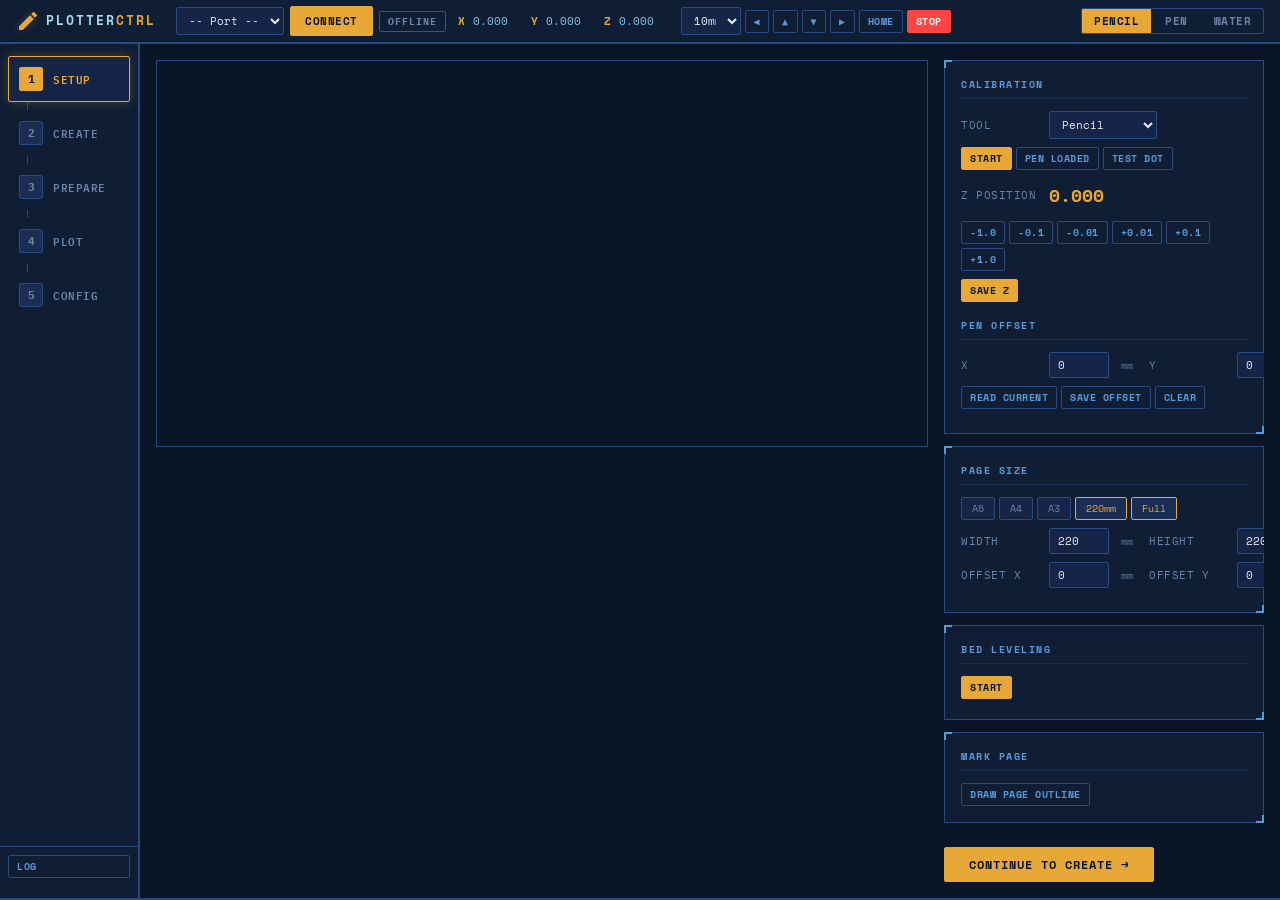
==== commit 68e0ff43: "Rebuild UI: blueprint theme with 5-step workflow and modular JS Replace 2700-line app.js monolith wi" ====
--- a/static/index.html
+++ b/static/index.html
@@ -4,7 +4,7 @@
     <meta charset="UTF-8">
     <meta name="viewport" content="width=device-width, initial-scale=1.0">
     <title>Plotter Control</title>
-    <link rel="stylesheet" href="style.css?v=5">
+    <link rel="stylesheet" href="style.css?v=6">
 </head>
 <body>
     <div class="app-layout">
@@ -15,6 +15,7 @@
                 <svg class="brand-icon" viewBox="0 0 24 24"><path d="M3 17.25V21h3.75L17.81 9.94l-3.75-3.75L3 17.25zM20.71 7.04a1 1 0 000-1.41l-2.34-2.34a1 1 0 00-1.41 0l-1.83 1.83 3.75 3.75 1.83-1.83z"/></svg>
                 <span class="brand-name">PLOTTER<span class="brand-accent">CTRL</span></span>
             </div>
+
             <div class="top-conn">
                 <select id="port-select" class="input-select">
                     <option value="">-- Port --</option>
@@ -22,849 +23,489 @@
                 <button id="btn-connect" class="btn btn-connect">CONNECT</button>
                 <span id="conn-status" class="conn-badge disconnected">OFFLINE</span>
             </div>
+
             <div class="top-pos">
                 <span class="pos-label">X</span><span class="pos-val" id="pos-x">0.000</span>
                 <span class="pos-label">Y</span><span class="pos-val" id="pos-y">0.000</span>
                 <span class="pos-label">Z</span><span class="pos-val" id="pos-z">0.000</span>
             </div>
-            <div class="top-jog">
-                <select id="jog-step" class="input-select jog-step-sel">
+
+            <div class="top-actions">
+                <select id="jog-step" class="input-select" style="width:60px">
                     <option value="1">1mm</option>
                     <option value="10" selected>10mm</option>
                     <option value="0.1">0.1mm</option>
                     <option value="50">50mm</option>
                 </select>
-                <button class="btn btn-jog-sm" data-axis="Y" data-dir="1">Y+</button>
-                <button class="btn btn-jog-sm" data-axis="Y" data-dir="-1">Y-</button>
-                <button class="btn btn-jog-sm" data-axis="X" data-dir="-1">X-</button>
-                <button class="btn btn-jog-sm" data-axis="X" data-dir="1">X+</button>
-                <span class="jog-sep"></span>
-                <button class="btn btn-jog-sm" data-axis="Z" data-dir="-1">Z-</button>
-                <button class="btn btn-jog-sm" data-axis="Z" data-dir="1">Z+</button>
-            </div>
-            <button id="btn-home" class="btn btn-outline btn-sm">Home</button>
-            <button id="btn-estop" class="btn-estop-sm">E-STOP</button>
+                <button class="btn btn-outline btn-sm btn-jog" data-axis="X" data-dir="-1">&#9664;</button>
+                <button class="btn btn-outline btn-sm btn-jog" data-axis="Y" data-dir="1">&#9650;</button>
+                <button class="btn btn-outline btn-sm btn-jog" data-axis="Y" data-dir="-1">&#9660;</button>
+                <button class="btn btn-outline btn-sm btn-jog" data-axis="X" data-dir="1">&#9654;</button>
+                <button id="btn-home" class="btn btn-outline btn-sm">HOME</button>
+                <button id="btn-estop" class="btn btn-estop btn-sm">STOP</button>
+            </div>
+
+            <div class="top-tool">
+                <button class="tool-btn active" data-tool="pencil">Pencil</button>
+                <button class="tool-btn" data-tool="pen">Pen</button>
+                <button class="tool-btn" data-tool="watercolor">Water</button>
+            </div>
         </header>
 
-        <!-- MAIN: Side Nav + Content -->
+        <!-- MAIN CONTENT -->
         <div class="main-content">
 
-            <!-- Side Navigation -->
-            <nav class="side-nav">
-                <div class="nav-item active" data-panel="plot" title="Plot">
-                    <svg viewBox="0 0 24 24"><path d="M3 17.25V21h3.75L17.81 9.94l-3.75-3.75L3 17.25zM20.71 7.04a1 1 0 000-1.41l-2.34-2.34a1 1 0 00-1.41 0l-1.83 1.83 3.75 3.75 1.83-1.83z"/></svg>
-                    <span>Plot</span>
+            <!-- LEFT SIDEBAR -->
+            <nav class="sidebar">
+                <div id="step-list" class="step-list">
+                    <!-- Populated by router.js -->
                 </div>
-                <div class="nav-item" data-panel="calibration" title="Calibrate">
-                    <svg viewBox="0 0 24 24"><path d="M12 2C6.48 2 2 6.48 2 12s4.48 10 10 10 10-4.48 10-10S17.52 2 12 2zm-2 15l-5-5 1.41-1.41L10 14.17l7.59-7.59L19 8l-9 9z"/></svg>
-                    <span>Cal</span>
+                <div class="sidebar-bottom">
+                    <button id="log-toggle" class="btn btn-outline btn-sm" style="width:100%">LOG</button>
                 </div>
-                <div class="nav-item" data-panel="settings" title="Settings">
-                    <svg viewBox="0 0 24 24"><path d="M19.14 12.94a7.07 7.07 0 000-1.88l2.03-1.58a.49.49 0 00.12-.61l-1.92-3.32a.49.49 0 00-.59-.22l-2.39.96a7.04 7.04 0 00-1.62-.94l-.36-2.54a.48.48 0 00-.48-.41h-3.84a.48.48 0 00-.48.41l-.36 2.54c-.59.24-1.13.57-1.62.94l-2.39-.96a.49.49 0 00-.59.22L2.74 8.87a.48.48 0 00.12.61l2.03 1.58a7.07 7.07 0 000 1.88l-2.03 1.58a.49.49 0 00-.12.61l1.92 3.32c.12.22.37.29.59.22l2.39-.96c.49.37 1.03.7 1.62.94l.36 2.54c.05.24.26.41.48.41h3.84c.24 0 .44-.17.48-.41l.36-2.54c.59-.24 1.13-.57 1.62-.94l2.39.96c.22.08.47 0 .59-.22l1.92-3.32c.12-.22.07-.47-.12-.61l-2.01-1.58zM12 15.6A3.6 3.6 0 1112 8.4a3.6 3.6 0 010 7.2z"/></svg>
-                    <span>Set</span>
-                </div>
-                <div class="nav-item" data-panel="log" title="Serial Log">
-                    <svg viewBox="0 0 24 24"><path d="M20 2H4c-1.1 0-2 .9-2 2v12c0 1.1.9 2 2 2h14l4 4V4c0-1.1-.9-2-2-2zm-2 12H6v-2h12v2zm0-3H6V9h12v2zm0-3H6V6h12v2z"/></svg>
-                    <span>Log</span>
-                </div>
-                <div class="nav-item" data-panel="scriptorium" title="Scriptorium">
-                    <svg viewBox="0 0 24 24"><path d="M18 2H6c-1.1 0-2 .9-2 2v16c0 1.1.9 2 2 2h12c1.1 0 2-.9 2-2V4c0-1.1-.9-2-2-2zM6 4h5v8l-2.5-1.5L6 12V4z"/></svg>
-                    <span>Script</span>
-                </div>
-                <div class="nav-item" data-panel="toon" title="Toon Tracer">
-                    <svg viewBox="0 0 24 24"><path d="M2 21l21-9L2 3v7l15 2-15 2v7z"/></svg>
-                    <span>Toon</span>
-                </div>
-                <div class="nav-item" data-panel="ink" title="Hand Writing">
-                    <svg viewBox="0 0 24 24"><path d="M3 17.25V21h3.75L17.81 9.94l-3.75-3.75L3 17.25zM20.71 7.04a1 1 0 000-1.41l-2.34-2.34a1 1 0 00-1.41 0l-1.83 1.83 3.75 3.75 1.83-1.83z"/></svg>
-                    <span>Ink</span>
-                </div>
-                <div class="nav-spacer"></div>
             </nav>
 
-            <!-- Panel: Plot -->
-            <div class="panel-content active" id="panel-plot">
-                <div class="plot-layout">
-                    <div class="plot-left">
-                        <!-- Upload -->
-                        <section class="panel">
-                            <h3 class="panel-title">SVG Upload</h3>
-                            <div id="drop-zone" class="drop-zone">
-                                <div class="drop-zone-content">
-                                    <div class="drop-icon">⬆</div>
-                                    <div>Drop SVG here or click to browse</div>
-                                </div>
-                                <input type="file" id="svg-input" accept=".svg" hidden>
-                            </div>
-                            <div id="upload-info" class="upload-info hidden"></div>
-                        </section>
-
-                        <!-- Canvas Preview -->
-                        <section class="panel">
-                            <h3 class="panel-title">
-                                Preview
-                                <span class="panel-badge" id="preview-info"></span>
-                            </h3>
-                            <div class="canvas-container">
-                                <div class="canvas-overlay">
-                                    <button class="btn-overlay active" id="btn-show-draw" title="Show draws">✎</button>
-                                    <button class="btn-overlay" id="btn-show-travel" title="Show travel moves">⋯</button>
-                                    <button class="btn-overlay active" id="btn-show-grid" title="Show grid">#</button>
-                                    <button class="btn-overlay" id="btn-zoom-fit" title="Zoom to fit">⊞</button>
-                                </div>
-                                <canvas id="preview-canvas" width="500" height="500"></canvas>
-                                <div class="canvas-info">
-                                    <div>
-                                        <span class="stat">Strokes: <span class="stat-val" id="stat-strokes">--</span></span>
-                                        <span class="stat">Draw: <span class="stat-val" id="stat-draw">--</span></span>
-                                        <span class="stat">Travel: <span class="stat-val" id="stat-travel">--</span></span>
-                                        <span class="stat">Time: <span class="stat-val" id="stat-time">--</span></span>
-                                    </div>
-                                    <div>
-                                        Cursor: <span id="cursor-pos">--</span>
-                                    </div>
-                                </div>
-                            </div>
-                        </section>
-
-                        <!-- G-code Drawer -->
-                        <div class="gcode-drawer" id="gcode-drawer">
-                            <div class="gcode-drawer-header" id="gcode-drawer-toggle">
-                                <span style="font-family:var(--font-display);font-size:11px;letter-spacing:1px;text-transform:uppercase;color:var(--text-2)">
-                                    G-code <span class="panel-badge" id="gcode-lines"></span>
-                                </span>
-                                <span class="gcode-drawer-toggle">▼</span>
-                            </div>
-                            <div class="gcode-drawer-body">
-                                <pre id="gcode-preview" class="gcode-preview">No G-code generated yet.</pre>
-                                <div class="gcode-actions">
-                                    <button id="btn-download-gcode" class="btn btn-outline btn-sm" disabled>Download .gcode</button>
-                                </div>
+            <!-- VIEWPORT -->
+            <div class="viewport">
+                <div class="viewport-content">
+
+                    <!-- STEP 1: SETUP -->
+                    <div id="step-1" class="step-panel">
+                        <div class="split-layout">
+                            <div class="split-canvas">
+                                <div class="canvas-container" id="setup-canvas-container">
+                                    <canvas id="setup-canvas"></canvas>
+                                </div>
+                            </div>
+                            <div class="split-controls">
+                                <!-- Calibration -->
+                                <div class="card">
+                                    <div class="card-title">Calibration</div>
+                                    <div class="form-row">
+                                        <label class="form-label">Tool</label>
+                                        <select id="cal-tool" class="input-select">
+                                            <option value="pencil">Pencil</option>
+                                            <option value="pen">Pen</option>
+                                            <option value="watercolor">Watercolor</option>
+                                        </select>
+                                    </div>
+                                    <div class="flex-row gap-sm mt-sm">
+                                        <button id="btn-cal-start" class="btn btn-primary btn-sm">Start</button>
+                                        <button id="btn-cal-pen-loaded" class="btn btn-outline btn-sm">Pen Loaded</button>
+                                        <button id="btn-cal-test-dot" class="btn btn-outline btn-sm">Test Dot</button>
+                                    </div>
+                                    <div class="form-row mt-md">
+                                        <label class="form-label">Z Position</label>
+                                        <span class="cal-z-value" id="cal-z-display">0.000</span>
+                                    </div>
+                                    <div class="cal-z-buttons mt-sm">
+                                        <button class="btn btn-outline btn-sm btn-z-step" data-delta="-1">-1.0</button>
+                                        <button class="btn btn-outline btn-sm btn-z-step" data-delta="-0.1">-0.1</button>
+                                        <button class="btn btn-outline btn-sm btn-z-step" data-delta="-0.01">-0.01</button>
+                                        <button class="btn btn-outline btn-sm btn-z-step" data-delta="0.01">+0.01</button>
+                                        <button class="btn btn-outline btn-sm btn-z-step" data-delta="0.1">+0.1</button>
+                                        <button class="btn btn-outline btn-sm btn-z-step" data-delta="1">+1.0</button>
+                                    </div>
+                                    <button id="btn-cal-save" class="btn btn-primary btn-sm mt-md">Save Z</button>
+
+                                    <!-- Pen offset -->
+                                    <div class="card-title mt-lg">Pen Offset</div>
+                                    <div class="form-row">
+                                        <label class="form-label">X</label>
+                                        <input type="number" id="cal-offset-x" class="input-field" value="0" step="0.1">
+                                        <span class="unit">mm</span>
+                                        <label class="form-label" style="margin-left:8px">Y</label>
+                                        <input type="number" id="cal-offset-y" class="input-field" value="0" step="0.1">
+                                        <span class="unit">mm</span>
+                                    </div>
+                                    <div class="flex-row gap-sm mt-sm">
+                                        <button id="btn-cal-read-offset" class="btn btn-outline btn-sm">Read Current</button>
+                                        <button id="btn-cal-save-offset" class="btn btn-outline btn-sm">Save Offset</button>
+                                        <button id="btn-cal-clear-offset" class="btn btn-outline btn-sm">Clear</button>
+                                    </div>
+                                    <div id="effective-area-info" class="mt-sm" style="font-size:10px;color:var(--text-2)"></div>
+
+                                    <!-- Saved calibrations -->
+                                    <div id="cal-saved-list" class="mt-md"></div>
+                                </div>
+
+                                <!-- Page size -->
+                                <div class="card">
+                                    <div class="card-title">Page Size</div>
+                                    <div id="page-size-container"></div>
+                                </div>
+
+                                <!-- Bed Leveling -->
+                                <div class="card">
+                                    <div class="card-title">Bed Leveling</div>
+                                    <div class="flex-row gap-sm">
+                                        <button id="btn-bed-level" class="btn btn-primary btn-sm">Start</button>
+                                        <button id="btn-bed-repeat" class="btn btn-outline btn-sm hidden">Repeat</button>
+                                        <button id="btn-bed-next" class="btn btn-outline btn-sm hidden">Next Corner</button>
+                                        <button id="btn-bed-stop" class="btn btn-outline btn-sm hidden">Stop</button>
+                                    </div>
+                                    <div id="bed-level-status" class="mt-sm" style="font-size:10px;color:var(--text-2)"></div>
+                                </div>
+
+                                <!-- Mark Page -->
+                                <div class="card">
+                                    <div class="card-title">Mark Page</div>
+                                    <button id="btn-mark-page" class="btn btn-outline btn-sm">Draw Page Outline</button>
+                                </div>
+
+                                <button class="btn btn-continue" id="btn-setup-continue">Continue to Create &#8594;</button>
                             </div>
                         </div>
                     </div>
 
-                    <div class="plot-right">
-                        <!-- Page Size -->
-                        <section class="panel">
-                            <h3 class="panel-title">Page Size</h3>
-                            <div class="convert-row">
-                                <label>Preset</label>
-                                <select id="page-preset" class="input-select">
-                                    <option value="220mm">220 x 220 mm</option>
-                                    <option value="A4">A4 (210 x 297)</option>
-                                    <option value="A5">A5 (148 x 210)</option>
-                                    <option value="Letter">Letter (216 x 279)</option>
-                                    <option value="4x6">4" x 6" (102 x 152)</option>
-                                    <option value="5x7">5" x 7" (127 x 178)</option>
-                                    <option value="Custom">Custom</option>
-                                </select>
-                            </div>
-                            <div class="convert-row page-dims">
-                                <input type="number" id="page-width" class="input-field" value="220" step="1"> x
-                                <input type="number" id="page-height" class="input-field" value="220" step="1"> mm
-                            </div>
-                            <div class="convert-row">
-                                <label>Offset</label>
-                                <div class="page-dims">
-                                    X <input type="number" id="page-offset-x" class="input-field" value="0" step="1"> Y
-                                    <input type="number" id="page-offset-y" class="input-field" value="0" step="1"> mm
-                                </div>
-                            </div>
-                            <button id="btn-mark-page" class="btn btn-outline btn-sm btn-block" style="margin-top:6px">Mark Page Outline</button>
-                        </section>
-
-                        <!-- Tool & Convert -->
-                        <section class="panel">
-                            <h3 class="panel-title">Convert</h3>
-                            <div class="tool-tabs">
-                                <button class="tool-tab active" data-tool="pencil">Pencil</button>
-                                <button class="tool-tab" data-tool="pen">Pen</button>
-                                <button class="tool-tab" data-tool="watercolor">Watercolor</button>
-                            </div>
-
-                            <!-- Transform Controls -->
-                            <div class="transform-block">
-                                <div class="transform-row">
-                                    <span class="transform-label">Scale</span>
-                                    <input type="range" class="transform-slider" id="tf-scale" min="0.1" max="3" step="0.1" value="1">
-                                    <span class="transform-val" id="tf-scale-val">1.0</span>
-                                </div>
-                                <div class="transform-row">
-                                    <span class="transform-label">Rotate</span>
-                                    <input type="range" class="transform-slider" id="tf-rotate" min="0" max="360" step="1" value="0">
-                                    <span class="transform-val" id="tf-rotate-val">0°</span>
-                                </div>
-                                <div class="transform-row">
-                                    <span class="transform-label">Offset X</span>
-                                    <input type="range" class="transform-slider" id="tf-offset-x" min="-100" max="100" step="1" value="0">
-                                    <span class="transform-val" id="tf-offset-x-val">0</span>
-                                </div>
-                                <div class="transform-row">
-                                    <span class="transform-label">Offset Y</span>
-                                    <input type="range" class="transform-slider" id="tf-offset-y" min="-100" max="100" step="1" value="0">
-                                    <span class="transform-val" id="tf-offset-y-val">0</span>
-                                </div>
-                                <div class="transform-checks">
-                                    <label class="check-label"><input type="checkbox" id="tf-mirror-x"> Mirror X</label>
-                                    <label class="check-label"><input type="checkbox" id="tf-mirror-y"> Mirror Y</label>
-                                    <label class="check-label"><input type="checkbox" id="tf-optimize" checked> Optimize</label>
-                                    <label class="check-label"><input type="checkbox" id="tf-simplify"> Simplify</label>
-                                </div>
-                                <button id="btn-reset-transforms" class="btn btn-sm btn-reset">Reset</button>
-                            </div>
-
-                            <button id="btn-convert" class="btn btn-primary btn-block" disabled style="margin-top:12px">Convert SVG → G-code</button>
-                            <div id="convert-result" class="convert-result hidden"></div>
-                        </section>
-
-                        <!-- Test Patterns -->
-                        <section class="panel">
-                            <h3 class="panel-title">Test Patterns <span class="unit">size</span></h3>
-                            <div class="convert-row">
-                                <input type="number" id="test-size" class="input-field" value="80" step="5" min="10" max="200">
-                            </div>
-                            <div class="test-grid">
-                                <button class="btn btn-outline btn-sm" data-pattern="circle">Circle</button>
-                                <button class="btn btn-outline btn-sm" data-pattern="square">Square</button>
-                                <button class="btn btn-outline btn-sm" data-pattern="grid">Grid</button>
-                                <button class="btn btn-outline btn-sm" data-pattern="star">Star</button>
-                                <button class="btn btn-outline btn-sm" data-pattern="spiral">Spiral</button>
-                                <button class="btn btn-outline btn-sm" data-pattern="crosshair">Crosshair</button>
-                            </div>
-                            <div class="test-text-row">
-                                <input type="text" id="test-text-value" class="input-field" placeholder="Enter text..." value="Hello World">
-                                <button id="btn-test-text" class="btn btn-primary btn-sm">Text</button>
-                            </div>
-                        </section>
-
-                        <!-- Print -->
-                        <section class="panel">
-                            <h3 class="panel-title">Print</h3>
-                            <button id="btn-print" class="btn btn-primary btn-block" disabled>Start Plot</button>
-                            <div id="progress-container" class="progress-container hidden">
-                                <div class="progress-bar">
-                                    <div class="progress-fill" id="progress-fill"></div>
-                                </div>
-                                <div class="progress-text" id="progress-text">0%</div>
-                            </div>
-                        </section>
-                    </div>
-                </div>
-            </div>
-
-            <!-- Panel: Calibration -->
-            <div class="panel-content" id="panel-calibration">
-                <div class="cal-layout">
-                    <div class="cal-main">
-                        <section class="panel">
-                            <h3 class="panel-title">Tool Calibration</h3>
-                            <p class="cal-desc">Calibrate the pen-down Z height for each tool. The nozzle must just touch the paper.</p>
-                            <div class="cal-controls">
-                                <div class="cal-row">
-                                    <label>Active Tool</label>
-                                    <select id="cal-tool" class="input-select">
-                                        <option value="pencil">Pencil</option>
-                                        <option value="pen">Pen</option>
-                                        <option value="watercolor">Watercolor</option>
-                                    </select>
-                                </div>
-                                <div class="cal-actions">
-                                    <button id="btn-cal-start" class="btn btn-primary">Start Calibration</button>
-                                    <button id="btn-cal-pen-loaded" class="btn btn-primary">Pen Loaded</button>
-                                    <button id="btn-cal-test-dot" class="btn btn-outline">Test Dot</button>
-                                </div>
-                                <div class="cal-bed-level">
-                                    <h4 class="cal-bed-level-title">Bed Leveling</h4>
-                                    <button id="btn-bed-level" class="btn btn-primary">Start Bed Level</button>
-                                    <div id="bed-level-controls" class="cal-bed-controls hidden">
-                                        <span id="bed-level-status" class="cal-bed-status">Corner 1/4: Front-Left</span>
-                                        <div class="cal-bed-actions">
-                                            <button id="btn-bed-repeat" class="btn btn-outline btn-sm">Repeat</button>
-                                            <button id="btn-bed-next" class="btn btn-primary btn-sm">Next Corner</button>
-                                            <button id="btn-bed-stop" class="btn btn-sm btn-bed-stop">Stop</button>
+                    <!-- STEP 2: CREATE -->
+                    <div id="step-2" class="step-panel">
+                        <div class="sub-tabs" id="create-tabs">
+                            <div class="sub-tab active" data-tab="upload">Upload</div>
+                            <div class="sub-tab" data-tab="patterns">Patterns</div>
+                            <div class="sub-tab" data-tab="trace">Trace</div>
+                            <div class="sub-tab" data-tab="draw">Draw</div>
+                            <div class="sub-tab" data-tab="write">Write</div>
+                        </div>
+                        <div class="split-layout">
+                            <div class="split-canvas">
+                                <div class="canvas-container" id="create-canvas-container">
+                                    <canvas id="create-canvas"></canvas>
+                                    <div class="canvas-overlay">
+                                        <button class="btn-overlay" id="btn-show-draw" title="Toggle draw paths">D</button>
+                                        <button class="btn-overlay" id="btn-show-travel" title="Toggle travel moves">T</button>
+                                        <button class="btn-overlay active" id="btn-show-grid" title="Toggle grid">G</button>
+                                    </div>
+                                    <div class="canvas-info">
+                                        <span id="create-stroke-count">0 strokes</span>
+                                    </div>
+                                </div>
+                            </div>
+                            <div class="split-controls">
+                                <!-- Upload sub-panel -->
+                                <div id="tab-upload" class="sub-panel active">
+                                    <div class="drop-zone" id="drop-zone">
+                                        <div class="drop-icon">&#128196;</div>
+                                        <div class="drop-text">Drop SVG file here or click to browse</div>
+                                    </div>
+                                    <input type="file" id="svg-input" accept=".svg" class="hidden">
+                                    <div id="upload-info" class="upload-info hidden"></div>
+                                </div>
+
+                                <!-- Patterns sub-panel -->
+                                <div id="tab-patterns" class="sub-panel">
+                                    <div class="card-title">Test Patterns</div>
+                                    <div class="form-row">
+                                        <label class="form-label">Size</label>
+                                        <input type="number" id="test-size" class="input-field" value="80">
+                                        <span class="unit">mm</span>
+                                    </div>
+                                    <div class="test-grid" id="test-patterns-grid">
+                                        <button class="btn btn-outline btn-sm" data-pattern="grid">Grid</button>
+                                        <button class="btn btn-outline btn-sm" data-pattern="circles">Circles</button>
+                                        <button class="btn btn-outline btn-sm" data-pattern="crosshatch">Crosshatch</button>
+                                        <button class="btn btn-outline btn-sm" data-pattern="star">Star</button>
+                                        <button class="btn btn-outline btn-sm" data-pattern="spiral">Spiral</button>
+                                        <button class="btn btn-outline btn-sm" data-pattern="wave">Wave</button>
+                                    </div>
+                                    <div class="test-text-row">
+                                        <input type="text" id="test-text-value" value="Hello World" placeholder="Text pattern...">
+                                        <button id="btn-test-text" class="btn btn-outline btn-sm">Text</button>
+                                    </div>
+                                </div>
+
+                                <!-- Trace sub-panel -->
+                                <div id="tab-trace" class="sub-panel">
+                                    <div class="card-title">Image Tracer</div>
+                                    <div class="toon-drop-area" id="toon-drop-area">
+                                        Drop image or click to browse
+                                    </div>
+                                    <input type="file" id="toon-input" accept="image/*" class="hidden">
+                                    <div class="form-row mt-md">
+                                        <label class="form-label">Threshold</label>
+                                        <input type="range" id="trace-threshold" min="0" max="255" value="128" class="transform-slider">
+                                        <span class="transform-val" id="trace-threshold-val">128</span>
+                                    </div>
+                                    <div class="form-row">
+                                        <label class="form-label">Blur</label>
+                                        <input type="range" id="trace-blur" min="0" max="10" value="2" class="transform-slider">
+                                        <span class="transform-val" id="trace-blur-val">2</span>
+                                    </div>
+                                    <button id="btn-trace" class="btn btn-primary btn-sm mt-md">Trace Image</button>
+                                    <div id="trace-info" class="mt-sm" style="font-size:10px;color:var(--text-2)"></div>
+                                </div>
+
+                                <!-- Draw sub-panel -->
+                                <div id="tab-draw" class="sub-panel">
+                                    <div class="card-title">Freehand Drawing</div>
+                                    <div id="ink-canvas-area">
+                                        <div class="ink-canvas-wrap">
+                                            <canvas id="ink-canvas" width="500" height="500"></canvas>
                                         </div>
                                     </div>
-                                </div>
-                            </div>
-                            <div class="cal-z-section">
-                                <div class="cal-z-header">
-                                    <span>Current Z Height</span>
-                                    <span class="cal-z-value" id="cal-z-display">--</span>
-                                </div>
-                                <div class="cal-z-buttons">
-                                    <button class="btn btn-z-step" data-delta="-1">▼ 1mm</button>
-                                    <button class="btn btn-z-step" data-delta="-0.1">▼ 0.1mm</button>
-                                    <button class="btn btn-z-step fine" data-delta="-0.01">▼ 0.01mm</button>
-                                    <button class="btn btn-z-step fine" data-delta="0.01">▲ 0.01mm</button>
-                                    <button class="btn btn-z-step" data-delta="0.1">▲ 0.1mm</button>
-                                    <button class="btn btn-z-step" data-delta="1">▲ 1mm</button>
-                                </div>
-                                <button id="btn-cal-save" class="btn btn-primary btn-block">Save Current Z as Pen-Down Height</button>
-                                <div class="cal-offset-section">
-                                    <div class="cal-offset-header">Pen XY Offset</div>
-                                    <p class="cal-desc">Distance from hotend to pen tip. Type directly or jog pen over bed center and click "Read Current".</p>
-                                    <div class="cal-offset-row">
-                                        <span class="cal-offset-val">X: <input type="number" id="cal-offset-x" class="input-field" style="width:70px" step="1"> mm</span>
-                                        <span class="cal-offset-val">Y: <input type="number" id="cal-offset-y" class="input-field" style="width:70px" step="1"> mm</span>
-                                    </div>
-                                    <div class="cal-offset-row" style="margin-top:6px">
-                                        <button id="btn-cal-read-offset" class="btn btn-outline btn-sm">Read Current</button>
-                                        <button id="btn-cal-save-offset" class="btn btn-primary btn-sm">Save Offset</button>
-                                        <button id="btn-cal-clear-offset" class="btn btn-sm btn-bed-stop">Clear</button>
-                                    </div>
-                                    <div id="effective-area-info" class="cal-desc" style="display:none; margin-top:8px; color:#aaa;"></div>
-                                </div>
-                            </div>
-                        </section>
-                    </div>
-                    <div class="cal-saved">
-                        <section class="panel">
-                            <h3 class="panel-title">Saved Calibrations</h3>
-                            <div id="cal-saved-list" class="cal-saved-list">
-                                <div class="cal-saved-item">No calibrations saved yet.</div>
-                            </div>
-                        </section>
-                    </div>
-                </div>
-            </div>
-
-            <!-- Panel: Settings -->
-            <div class="panel-content" id="panel-settings">
-                <div class="settings-layout">
-                    <div class="settings-tabs">
-                        <button class="settings-tab active" data-settings-tool="pencil">Pencil</button>
-                        <button class="settings-tab" data-settings-tool="pen">Pen</button>
-                        <button class="settings-tab" data-settings-tool="watercolor">Watercolor</button>
-                    </div>
-                    <div class="settings-panels">
-                        <section class="panel">
-                            <h3 class="panel-title">Movement</h3>
-                            <div class="settings-grid">
-                                <div class="setting-field">
-                                    <label>Draw Speed <span class="unit">mm/min</span></label>
-                                    <input type="number" id="set-draw-speed" class="input-field" step="100">
-                                </div>
-                                <div class="setting-field">
-                                    <label>Travel Speed <span class="unit">mm/min</span></label>
-                                    <input type="number" id="set-travel-speed" class="input-field" step="100">
-                                </div>
-                                <div class="setting-field">
-                                    <label>Lift Height <span class="unit">mm</span></label>
-                                    <input type="number" id="set-lift-height" class="input-field" step="0.5">
-                                </div>
-                            </div>
-                        </section>
-                        <section class="panel">
-                            <h3 class="panel-title">Graphite Wear</h3>
-                            <div class="settings-grid">
-                                <div class="setting-field">
-                                    <label>Wear Rate <span class="unit">mm/m</span></label>
-                                    <input type="number" id="set-wear-rate" class="input-field" step="0.01" min="0">
-                                </div>
-                                <div class="setting-field">
-                                    <label>Max Depth <span class="unit">mm</span></label>
-                                    <input type="number" id="set-wear-depth" class="input-field" step="0.1" min="0">
-                                </div>
-                            </div>
-                        </section>
-                        <section class="panel" id="water-settings">
-                            <h3 class="panel-title">Water / Brush</h3>
-                            <div class="settings-grid">
-                                <div class="setting-field full-width">
-                                    <label class="toggle-label">
-                                        <input type="checkbox" id="set-water-enabled">
-                                        <span>Water dipping enabled</span>
-                                    </label>
-                                </div>
-                                <div class="setting-field">
-                                    <label>Cup X <span class="unit">mm</span></label>
-                                    <input type="number" id="set-cup-x" class="input-field" step="1">
-                                </div>
-                                <div class="setting-field">
-                                    <label>Cup Y <span class="unit">mm</span></label>
-                                    <input type="number" id="set-cup-y" class="input-field" step="1">
-                                </div>
-                                <div class="setting-field">
-                                    <label>Cup Height <span class="unit">mm</span></label>
-                                    <input type="number" id="set-cup-height" class="input-field" step="1">
-                                </div>
-                                <div class="setting-field">
-                                    <label>Cup Diameter <span class="unit">mm</span></label>
-                                    <input type="number" id="set-cup-diameter" class="input-field" step="1">
-                                </div>
-                                <div class="setting-field">
-                                    <label>Dip Depth <span class="unit">mm</span></label>
-                                    <input type="number" id="set-dip-depth" class="input-field" step="0.5">
-                                </div>
-                                <div class="setting-field">
-                                    <label>Dip Time <span class="unit">ms</span></label>
-                                    <input type="number" id="set-dip-time" class="input-field" step="100">
-                                </div>
-                                <div class="setting-field">
-                                    <label>Dip Interval <span class="unit">segments</span></label>
-                                    <input type="number" id="set-dip-interval" class="input-field" step="5">
-                                </div>
-                                <div class="setting-field">
-                                    <label>Scrape Distance <span class="unit">mm</span></label>
-                                    <input type="number" id="set-scrape-distance" class="input-field" step="1" min="0">
-                                </div>
-                                <div class="setting-field">
-                                    <label>Scrape Speed <span class="unit">mm/min</span></label>
-                                    <input type="number" id="set-scrape-speed" class="input-field" step="50" min="100">
-                                </div>
-                            </div>
-                        </section>
-                        <section class="panel" id="pass2-settings">
-                            <h3 class="panel-title">Pass 2 — Wet Brush</h3>
-                            <div class="settings-grid">
-                                <div class="setting-field full-width">
-                                    <label class="toggle-label">
-                                        <input type="checkbox" id="set-two-pass" checked>
-                                        <span>Two-pass watercolor</span>
-                                    </label>
-                                </div>
-                                <div class="setting-field">
-                                    <label>Draw Speed <span class="unit">mm/min</span></label>
-                                    <input type="number" id="set-p2-draw-speed" class="input-field" step="50">
-                                </div>
-                                <div class="setting-field">
-                                    <label>Travel Speed <span class="unit">mm/min</span></label>
-                                    <input type="number" id="set-p2-travel-speed" class="input-field" step="100">
-                                </div>
-                                <div class="setting-field">
-                                    <label>Pen Down Z <span class="unit">mm</span></label>
-                                    <input type="number" id="set-p2-pen-down-z" class="input-field" step="0.1">
-                                </div>
-                                <div class="setting-field">
-                                    <label>Lift Height <span class="unit">mm</span></label>
-                                    <input type="number" id="set-p2-lift-height" class="input-field" step="0.5">
-                                </div>
-                                <div class="setting-field full-width" style="margin-top:8px">
-                                    <label style="font-size:11px;text-transform:uppercase;letter-spacing:1px;color:var(--text-2)">Tool Change Park Position</label>
-                                </div>
-                                <div class="setting-field">
-                                    <label>Z Height <span class="unit">mm</span></label>
-                                    <input type="number" id="set-p2-change-z" class="input-field" step="1">
-                                </div>
-                                <div class="setting-field">
-                                    <label>X Position <span class="unit">mm</span></label>
-                                    <input type="number" id="set-p2-change-x" class="input-field" step="1">
-                                </div>
-                                <div class="setting-field">
-                                    <label>Y Position <span class="unit">mm</span></label>
-                                    <input type="number" id="set-p2-change-y" class="input-field" step="1">
-                                </div>
-                                <div class="setting-field full-width">
-                                    <div style="display:flex;gap:6px">
-                                        <button id="btn-park-goto" class="btn btn-outline btn-sm" style="flex:1">Go to Park</button>
-                                        <button id="btn-park-save" class="btn btn-outline btn-sm" style="flex:1">Save Current</button>
-                                    </div>
-                                </div>
-                            </div>
-                        </section>
-                        <section class="panel" id="fill-settings">
-                            <h3 class="panel-title">Fill / Hatch</h3>
-                            <div class="settings-grid">
-                                <div class="setting-field full-width">
-                                    <label class="toggle-label">
-                                        <input type="checkbox" id="set-fill-enabled">
-                                        <span>Fill enabled</span>
-                                    </label>
-                                </div>
-                                <div class="setting-field">
-                                    <label>Fill Type</label>
-                                    <select id="set-fill-type" class="input-select">
-                                        <option value="hatch">Hatch</option>
-                                        <option value="crosshatch">Crosshatch</option>
-                                    </select>
-                                </div>
-                                <div class="setting-field">
-                                    <label>Spacing <span class="unit">mm</span></label>
-                                    <input type="number" id="set-fill-spacing" class="input-field" step="0.5" min="0.5">
-                                </div>
-                                <div class="setting-field">
-                                    <label>Angle <span class="unit">deg</span></label>
-                                    <input type="number" id="set-fill-angle" class="input-field" step="5" min="0" max="360">
-                                </div>
-                            </div>
-                        </section>
-                        <div class="settings-actions">
-                            <button id="btn-save-settings" class="btn btn-primary">Save Settings</button>
-                            <span id="settings-saved-msg" class="settings-saved-msg hidden">Saved.</span>
+                                    <div class="flex-row gap-sm mt-sm">
+                                        <label class="form-label">Brush</label>
+                                        <input type="range" id="ink-brush-size" min="1" max="20" value="3" class="transform-slider" style="width:80px">
+                                    </div>
+                                    <div class="flex-row gap-sm mt-sm">
+                                        <button id="btn-ink-undo" class="btn btn-outline btn-sm">Undo</button>
+                                        <button id="btn-ink-clear" class="btn btn-outline btn-sm">Clear</button>
+                                        <button id="btn-ink-to-plotter" class="btn btn-primary btn-sm">Send to Plotter</button>
+                                    </div>
+                                    <div class="card-title mt-lg">Wacom Slate</div>
+                                    <div class="slate-status">
+                                        <span class="slate-indicator" id="slate-indicator"></span>
+                                        <span id="slate-status-text" style="font-size:10px;color:var(--text-2)">Disconnected</span>
+                                    </div>
+                                    <div class="flex-row gap-sm mt-sm">
+                                        <button id="btn-slate-capture" class="btn btn-outline btn-sm">Start Capture</button>
+                                        <button id="btn-slate-stop" class="btn btn-outline btn-sm hidden">Stop Capture</button>
+                                        <button id="btn-slate-sync" class="btn btn-outline btn-sm">Sync Pages</button>
+                                    </div>
+                                    <div id="slate-pages" class="mt-md"></div>
+                                    <div class="card-title mt-md">Handwriting OCR</div>
+                                    <button id="btn-ink-ocr" class="btn btn-outline btn-sm">Read Handwriting</button>
+                                    <div id="ocr-result" class="ocr-result mt-sm hidden"></div>
+                                </div>
+
+                                <!-- Write sub-panel -->
+                                <div id="tab-write" class="sub-panel">
+                                    <div class="card-title">Scriptorium</div>
+                                    <div class="form-group">
+                                        <label class="form-label">Text</label>
+                                        <textarea id="script-text" class="input-field" style="width:100%;height:80px;resize:vertical" placeholder="Enter text to render..."></textarea>
+                                    </div>
+                                    <div class="form-row">
+                                        <label class="form-label">Font</label>
+                                        <select id="script-font" class="input-select">
+                                            <option value="hershey">Hershey</option>
+                                        </select>
+                                    </div>
+                                    <div class="form-row">
+                                        <label class="form-label">Size</label>
+                                        <input type="number" id="script-size" class="input-field" value="10">
+                                        <span class="unit">mm</span>
+                                    </div>
+                                    <div class="form-row">
+                                        <label class="form-label">Spacing</label>
+                                        <input type="number" id="script-spacing" class="input-field" value="2" step="0.5">
+                                        <span class="unit">mm</span>
+                                    </div>
+                                    <button id="btn-script-generate" class="btn btn-primary btn-sm mt-md">Generate</button>
+                                </div>
+
+                                <button class="btn btn-continue" id="btn-create-continue">Continue to Prepare &#8594;</button>
+                            </div>
                         </div>
                     </div>
-                </div>
-            </div>
-
-            <!-- Panel: Log -->
-            <div class="panel-content" id="panel-log">
-                <div class="log-layout">
-                    <section class="panel">
-                        <h3 class="panel-title">Serial Log</h3>
-                        <div class="log-output" id="serial-log">
-                            <div class="log-line info">
-                                <span class="log-ts">--:--:--</span>
-                                <span class="log-dir">&gt;</span>
-                                <span class="log-msg">Connect to a printer to see serial output.</span>
-                            </div>
-                        </div>
-                        <div class="log-input-row">
-                            <input type="text" id="serial-cmd" class="input-field" placeholder="Send G-code command (e.g. G28)">
-                            <button id="btn-send-cmd" class="btn btn-primary btn-sm">Send</button>
-                        </div>
-                    </section>
-                </div>
-            </div>
-
-            <!-- Panel: Scriptorium -->
-            <div class="panel-content" id="panel-scriptorium">
-                <div class="scriptorium-layout">
-                    <div class="scriptorium-preview">
-                        <div class="panel">
-                            <h3 class="panel-title">Live Preview</h3>
-                            <div class="scriptorium-canvas-wrap">
-                                <div id="scriptorium-svg-container"></div>
+
+                    <!-- STEP 3: PREPARE -->
+                    <div id="step-3" class="step-panel">
+                        <div class="split-layout">
+                            <div class="split-canvas">
+                                <div class="canvas-container" id="prepare-canvas-container">
+                                    <canvas id="prepare-canvas"></canvas>
+                                    <div class="canvas-overlay">
+                                        <button class="btn-overlay active" id="btn-prep-show-draw" title="Draw paths">D</button>
+                                        <button class="btn-overlay" id="btn-prep-show-travel" title="Travel moves">T</button>
+                                        <button class="btn-overlay active" id="btn-prep-show-grid" title="Grid">G</button>
+                                    </div>
+                                    <div class="canvas-info">
+                                        <span id="prep-info">No SVG loaded</span>
+                                    </div>
+                                </div>
+                            </div>
+                            <div class="split-controls">
+                                <div class="card">
+                                    <div class="card-title">Transforms</div>
+                                    <div class="transform-grid">
+                                        <div class="transform-row">
+                                            <span class="transform-label">Scale</span>
+                                            <input type="range" id="tf-scale" min="0.1" max="5" step="0.1" value="1" class="transform-slider">
+                                            <span class="transform-val" id="tf-scale-val">1.0</span>
+                                        </div>
+                                        <div class="transform-row">
+                                            <span class="transform-label">Rotate</span>
+                                            <input type="range" id="tf-rotate" min="-180" max="180" step="1" value="0" class="transform-slider">
+                                            <span class="transform-val" id="tf-rotate-val">0</span>
+                                        </div>
+                                        <div class="transform-row">
+                                            <span class="transform-label">Move X</span>
+                                            <input type="range" id="tf-tx" min="-100" max="100" step="1" value="0" class="transform-slider">
+                                            <span class="transform-val" id="tf-tx-val">0</span>
+                                        </div>
+                                        <div class="transform-row">
+                                            <span class="transform-label">Move Y</span>
+                                            <input type="range" id="tf-ty" min="-100" max="100" step="1" value="0" class="transform-slider">
+                                            <span class="transform-val" id="tf-ty-val">0</span>
+                                        </div>
+                                    </div>
+                                    <div class="transform-checks mt-md">
+                                        <label class="check-label"><input type="checkbox" id="tf-mirror-x"> Mirror X</label>
+                                        <label class="check-label"><input type="checkbox" id="tf-mirror-y"> Mirror Y</label>
+                                        <label class="check-label"><input type="checkbox" id="tf-optimize" checked> Optimize</label>
+                                        <label class="check-label"><input type="checkbox" id="tf-simplify"> Simplify</label>
+                                    </div>
+                                    <button id="btn-tf-reset" class="btn btn-outline btn-sm mt-md">Reset</button>
+                                </div>
+
+                                <div class="card">
+                                    <div class="card-title">Convert</div>
+                                    <button id="btn-convert" class="btn btn-primary" disabled>Generate G-code</button>
+                                    <div id="convert-stats" class="stats-row mt-md"></div>
+                                </div>
+
+                                <div class="card">
+                                    <div class="card-title">G-code Preview</div>
+                                    <div id="gcode-preview" class="gcode-preview"></div>
+                                    <div class="flex-row gap-sm mt-sm">
+                                        <span id="gcode-lines" style="font-size:10px;color:var(--text-2)">0 lines</span>
+                                        <button id="btn-download-gcode" class="btn btn-outline btn-sm" disabled>Download</button>
+                                    </div>
+                                </div>
+
+                                <button class="btn btn-continue" id="btn-prepare-continue" disabled>Continue to Plot &#8594;</button>
                             </div>
                         </div>
                     </div>
-                    <div class="scriptorium-controls">
-                        <!-- Page Size -->
-                        <section class="panel">
-                            <h3 class="panel-title">Page</h3>
-                            <div class="convert-row">
-                                <label>Preset</label>
-                                <select id="sc-page-preset" class="input-select">
-                                    <option value="220mm">220 x 220 mm</option>
-                                    <option value="A4" selected>A4 (210 x 297)</option>
-                                    <option value="A5">A5 (148 x 210)</option>
-                                    <option value="Letter">Letter (216 x 279)</option>
-                                    <option value="4x6">4" x 6" (102 x 152)</option>
-                                    <option value="5x7">5" x 7" (127 x 178)</option>
-                                    <option value="Custom">Custom</option>
-                                </select>
-                            </div>
-                            <div class="convert-row page-dims" id="sc-page-dims">
-                                <input type="number" id="sc-page-width" class="input-field" value="210" step="1"> x
-                                <input type="number" id="sc-page-height" class="input-field" value="297" step="1"> mm
-                            </div>
-                        </section>
-
-                        <!-- Border -->
-                        <section class="panel">
-                            <h3 class="panel-title">Border</h3>
-                            <div class="convert-row">
-                                <label>Style</label>
-                                <select id="sc-border-style" class="input-select">
-                                    <option value="knotwork">Celtic Knotwork</option>
-                                    <option value="vine">Vine & Foliage</option>
-                                    <option value="geometric">Geometric Interlace</option>
-                                    <option value="arch">Romanesque Arch</option>
-                                    <option value="double">Double Rule + Corners</option>
-                                </select>
-                            </div>
-                            <div class="transform-row">
-                                <span class="transform-label">Weight</span>
-                                <input type="range" class="transform-slider" id="sc-border-weight" min="1" max="5" step="0.5" value="2">
-                                <span class="transform-val" id="sc-border-weight-val">2</span>
-                            </div>
-                            <div class="transform-row">
-                                <span class="transform-label">Margin</span>
-                                <input type="range" class="transform-slider" id="sc-margin" min="8" max="25" value="14">
-                                <span class="transform-val" id="sc-margin-val">14</span>
-                            </div>
-                        </section>
-
-                        <!-- Ink -->
-                        <section class="panel">
-                            <h3 class="panel-title">Ink Colour</h3>
-                            <div class="sc-color-row" id="sc-ink-swatches">
-                                <div class="sc-color-swatch active" style="background:#1a0f08" data-color="#1a0f08" title="Iron Gall"></div>
-                                <div class="sc-color-swatch" style="background:#2c1a00" data-color="#2c1a00" title="Sepia"></div>
-                                <div class="sc-color-swatch" style="background:#0d1a0d" data-color="#0d1a0d" title="Verdigris"></div>
-                                <div class="sc-color-swatch" style="background:#1a0000" data-color="#1a0000" title="Carmine"></div>
-                                <div class="sc-color-swatch" style="background:#000814" data-color="#000814" title="Azure"></div>
-                                <div class="sc-color-swatch" style="background:#1a1200" data-color="#1a1200" title="Ochre"></div>
-                            </div>
-                        </section>
-
-                        <!-- Title -->
-                        <section class="panel">
-                            <h3 class="panel-title">Title</h3>
-                            <div class="convert-row">
-                                <input type="text" id="sc-title-text" class="input-field" value="Codex Mundi">
-                            </div>
-                            <div class="transform-row">
-                                <span class="transform-label">Size</span>
-                                <input type="range" class="transform-slider" id="sc-title-size" min="12" max="48" value="28">
-                                <span class="transform-val" id="sc-title-size-val">28</span>
-                            </div>
-                            <div class="convert-row">
-                                <label>Font</label>
-                                <select id="sc-title-font" class="input-select">
-                                    <option value="UnifrakturMaguntia">Fraktur (Blackletter)</option>
-                                    <option value="'Cinzel Decorative', serif">Cinzel Decorative</option>
-                                    <option value="'Cinzel', serif">Cinzel</option>
-                                    <option value="'IM Fell English', serif">IM Fell (Roman)</option>
-                                </select>
-                            </div>
-                        </section>
-
-                        <!-- Body -->
-                        <section class="panel">
-                            <h3 class="panel-title">Body Text</h3>
-                            <div class="convert-row">
-                                <label>Drop cap letter</label>
-                                <input type="text" id="sc-drop-cap" class="input-field" value="H" maxlength="1">
-                            </div>
-                            <div class="convert-row">
-                                <textarea id="sc-body-text" class="input-field" style="min-height:80px;resize:vertical">ere beginneth the chronicle of the Ancient Realm, wherein are set down the deeds of kings and the wisdom of ages past. Let all who read these words take heed, for the truth herein contained hath been gathered from the four corners of the known world.
-
-In the year of our Lord when the great oak of Thornwood fell, so too did the last of the old kingdoms pass into memory. Yet their wisdom endureth still, written upon these pages by faithful hands.</textarea>
-                            </div>
-                            <div class="convert-row">
-                                <label>Body font</label>
-                                <select id="sc-body-font" class="input-select">
-                                    <option value="'IM Fell English', serif" selected>IM Fell (Humanist)</option>
-                                    <option value="UnifrakturMaguntia">Fraktur</option>
-                                    <option value="'Cinzel', serif">Cinzel</option>
-                                </select>
-                            </div>
-                            <div class="transform-row">
-                                <span class="transform-label">Body size</span>
-                                <input type="range" class="transform-slider" id="sc-body-size" min="9" max="18" value="12">
-                                <span class="transform-val" id="sc-body-size-val">12</span>
-                            </div>
-                            <div class="transform-row">
-                                <span class="transform-label">Cap size</span>
-                                <input type="range" class="transform-slider" id="sc-drop-cap-size" min="40" max="100" value="64">
-                                <span class="transform-val" id="sc-drop-cap-size-val">64</span>
-                            </div>
-                        </section>
-
-                        <!-- Decoration -->
-                        <section class="panel">
-                            <h3 class="panel-title">Decoration</h3>
-                            <label class="check-label"><input type="checkbox" id="sc-show-illumination" checked> Corner illuminations</label>
-                            <label class="check-label"><input type="checkbox" id="sc-show-ruled" checked> Ruled lines</label>
-                            <label class="check-label"><input type="checkbox" id="sc-show-footer" checked> Footer flourish</label>
-                            <div class="convert-row" style="margin-top:6px">
-                                <label>Folio number</label>
-                                <input type="text" id="sc-folio" class="input-field" value="XXIII">
-                            </div>
-                        </section>
-
-                        <!-- Export -->
-                        <section class="panel">
-                            <h3 class="panel-title">Export</h3>
-                            <button id="sc-send-to-plotter" class="btn btn-primary btn-block">Send to Plotter</button>
-                            <button id="sc-download-svg" class="btn btn-outline btn-block" style="margin-top:6px">Download SVG</button>
-                        </section>
+
+                    <!-- STEP 4: PLOT -->
+                    <div id="step-4" class="step-panel">
+                        <div class="split-layout">
+                            <div class="split-canvas">
+                                <div class="canvas-container" id="plot-canvas-container">
+                                    <canvas id="plot-canvas"></canvas>
+                                </div>
+                            </div>
+                            <div class="split-controls">
+                                <div class="card">
+                                    <div class="card-title">Plot</div>
+                                    <div class="flex-row gap-sm">
+                                        <button id="btn-print" class="btn btn-primary" disabled>Start Plot</button>
+                                        <button id="btn-print-stop" class="btn btn-estop btn-sm" disabled>Stop</button>
+                                    </div>
+                                    <div class="progress-container mt-md">
+                                        <div class="progress-bar"><div class="progress-fill" id="plot-progress-fill" style="width:0%"></div></div>
+                                        <div class="progress-text" id="plot-progress-text">Idle</div>
+                                    </div>
+                                    <div id="plot-stats" class="stats-row mt-md"></div>
+                                </div>
+
+                                <div class="card">
+                                    <div class="card-title">Live Plot</div>
+                                    <button id="btn-live-plot" class="btn btn-live-plot" disabled>Start Live Plot</button>
+                                    <div id="live-plot-status" class="mt-sm" style="font-size:10px;color:var(--text-2)">Requires Slate capture + plotter connected</div>
+                                </div>
+                            </div>
+                        </div>
                     </div>
+
+                    <!-- STEP 5: CONFIG -->
+                    <div id="step-5" class="step-panel">
+                        <div class="split-controls" style="width:100%;max-width:600px;margin:0 auto">
+                            <div class="card">
+                                <div class="card-title">Movement Settings</div>
+                                <div class="settings-grid" id="settings-movement">
+                                    <div class="setting-field">
+                                        <label>Travel Speed</label>
+                                        <input type="number" id="set-travel-speed" class="input-field" value="3000">
+                                        <span class="unit">mm/min</span>
+                                    </div>
+                                    <div class="setting-field">
+                                        <label>Draw Speed</label>
+                                        <input type="number" id="set-draw-speed" class="input-field" value="1500">
+                                        <span class="unit">mm/min</span>
+                                    </div>
+                                    <div class="setting-field">
+                                        <label>Z Travel Speed</label>
+                                        <input type="number" id="set-z-travel-speed" class="input-field" value="3000">
+                                        <span class="unit">mm/min</span>
+                                    </div>
+                                    <div class="setting-field">
+                                        <label>Z Draw Speed</label>
+                                        <input type="number" id="set-z-draw-speed" class="input-field" value="1000">
+                                        <span class="unit">mm/min</span>
+                                    </div>
+                                </div>
+                            </div>
+
+                            <div class="card">
+                                <div class="card-title">Water Settings</div>
+                                <div class="settings-grid" id="settings-water">
+                                    <div class="setting-field">
+                                        <label>Water Dip Interval</label>
+                                        <input type="number" id="set-water-interval" class="input-field" value="0">
+                                        <span class="unit">strokes</span>
+                                    </div>
+                                    <div class="setting-field">
+                                        <label>Dip Duration</label>
+                                        <input type="number" id="set-water-duration" class="input-field" value="500">
+                                        <span class="unit">ms</span>
+                                    </div>
+                                </div>
+                            </div>
+
+                            <div class="card">
+                                <div class="card-title">Fill / Hatch</div>
+                                <div class="settings-grid" id="settings-fill">
+                                    <div class="setting-field">
+                                        <label>Fill Mode</label>
+                                        <select id="set-fill-mode" class="input-select">
+                                            <option value="none">None</option>
+                                            <option value="hatch">Hatch</option>
+                                            <option value="crosshatch">Crosshatch</option>
+                                        </select>
+                                    </div>
+                                    <div class="setting-field">
+                                        <label>Fill Spacing</label>
+                                        <input type="number" id="set-fill-spacing" class="input-field" value="2" step="0.5">
+                                        <span class="unit">mm</span>
+                                    </div>
+                                    <div class="setting-field">
+                                        <label>Fill Angle</label>
+                                        <input type="number" id="set-fill-angle" class="input-field" value="45">
+                                        <span class="unit">deg</span>
+                                    </div>
+                                    <div class="setting-field">
+                                        <label>Fill Inset</label>
+                                        <input type="number" id="set-fill-inset" class="input-field" value="0" step="0.1">
+                                        <span class="unit">mm</span>
+                                    </div>
+                                </div>
+                            </div>
+
+                            <div class="card">
+                                <div class="card-title">Park Position</div>
+                                <div class="flex-row gap-sm">
+                                    <button id="btn-park-goto" class="btn btn-outline btn-sm">Go to Park</button>
+                                    <button id="btn-park-save" class="btn btn-outline btn-sm">Save Current as Park</button>
+                                </div>
+                            </div>
+                        </div>
+                    </div>
+
                 </div>
             </div>
-
-            <!-- Panel: Toon Tracer -->
-            <div class="panel-content" id="panel-toon">
-                <div class="toon-layout">
-                    <div class="toon-preview">
-                        <section class="panel">
-                            <h3 class="panel-title">
-                                Trace Preview
-                                <span class="panel-badge" id="toon-trace-info"></span>
-                            </h3>
-                            <div class="toon-drop-area">
-                                <div id="toon-drop-zone" class="drop-zone">
-                                    <div class="drop-zone-content">
-                                        <div class="drop-icon">&#9993;</div>
-                                        <div>Drop image here or click to browse</div>
-                                        <div style="font-size:10px;color:var(--text-3);margin-top:4px">PNG, JPG, BMP, GIF, WEBP</div>
-                                    </div>
-                                    <input type="file" id="toon-image-input" accept=".png,.jpg,.jpeg,.bmp,.gif,.webp" hidden>
-                                </div>
-                                <div class="toon-canvas-wrap">
-                                    <canvas id="toon-canvas" width="600" height="600"></canvas>
-                                </div>
-                            </div>
-                        </section>
-                    </div>
-                    <div class="toon-controls">
-                        <!-- Page Size -->
-                        <section class="panel">
-                            <h3 class="panel-title">Page</h3>
-                            <div class="convert-row">
-                                <label>Preset</label>
-                                <select id="toon-page-preset" class="input-select">
-                                    <option value="220mm" selected>220 x 220 mm</option>
-                                    <option value="A4">A4 (210 x 297)</option>
-                                    <option value="A5">A5 (148 x 210)</option>
-                                    <option value="Letter">Letter (216 x 279)</option>
-                                    <option value="4x6">4" x 6" (102 x 152)</option>
-                                    <option value="5x7">5" x 7" (127 x 178)</option>
-                                    <option value="Custom">Custom</option>
-                                </select>
-                            </div>
-                            <div class="convert-row page-dims">
-                                <input type="number" id="toon-page-width" class="input-field" value="220" step="1"> x
-                                <input type="number" id="toon-page-height" class="input-field" value="220" step="1"> mm
-                            </div>
-                        </section>
-
-                        <!-- Edge Detection -->
-                        <section class="panel">
-                            <h3 class="panel-title">Edge Detection</h3>
-                            <div class="transform-row">
-                                <span class="transform-label">Canny Low</span>
-                                <input type="range" class="transform-slider" id="toon-canny-low" min="10" max="200" value="50">
-                                <span class="transform-val" id="toon-canny-low-val">50</span>
-                            </div>
-                            <div class="transform-row">
-                                <span class="transform-label">Canny High</span>
-                                <input type="range" class="transform-slider" id="toon-canny-high" min="50" max="400" value="150">
-                                <span class="transform-val" id="toon-canny-high-val">150</span>
-                            </div>
-                            <div class="transform-row">
-                                <span class="transform-label">Blur</span>
-                                <input type="range" class="transform-slider" id="toon-blur" min="1" max="25" value="9">
-                                <span class="transform-val" id="toon-blur-val">9</span>
-                            </div>
-                        </section>
-
-                        <!-- Simplification -->
-                        <section class="panel">
-                            <h3 class="panel-title">Simplification</h3>
-                            <div class="transform-row">
-                                <span class="transform-label">Posterize</span>
-                                <input type="range" class="transform-slider" id="toon-posterize" min="0" max="24" value="8">
-                                <span class="transform-val" id="toon-posterize-val">8</span>
-                            </div>
-                            <div class="transform-row">
-                                <span class="transform-label">Epsilon</span>
-                                <input type="range" class="transform-slider" id="toon-epsilon" min="0.5" max="10" step="0.5" value="1.5">
-                                <span class="transform-val" id="toon-epsilon-val">1.5</span>
-                            </div>
-                            <div class="transform-row">
-                                <span class="transform-label">Min Len</span>
-                                <input type="range" class="transform-slider" id="toon-min-len" min="2" max="50" value="10">
-                                <span class="transform-val" id="toon-min-len-val">10</span>
-                            </div>
-                            <label class="check-label" style="margin-top:4px"><input type="checkbox" id="toon-invert"> Invert (light-on-dark)</label>
-                        </section>
-
-                        <!-- Trace -->
-                        <section class="panel">
-                            <h3 class="panel-title">Trace</h3>
-                            <button id="btn-toon-trace" class="btn btn-primary btn-block" disabled>Trace Image</button>
-                            <button id="btn-toon-retrace" class="btn btn-outline btn-block" style="margin-top:6px" disabled>Re-trace</button>
-                        </section>
-
-                        <!-- Export -->
-                        <section class="panel">
-                            <h3 class="panel-title">Export</h3>
-                            <button id="btn-toon-send" class="btn btn-primary btn-block" disabled>Send to Plotter</button>
-                            <button id="btn-toon-download" class="btn btn-outline btn-block" style="margin-top:6px" disabled>Download SVG</button>
-                        </section>
-                    </div>
-                </div>
-            </div>
-
-            <!-- Panel: Ink (Hand Writing) -->
-            <div class="panel-content" id="panel-ink">
-                <div class="ink-layout">
-                    <div class="ink-canvas-area">
-                        <section class="panel" style="height:100%;display:flex;flex-direction:column">
-                            <h3 class="panel-title">
-                                Drawing Pad
-                                <span class="panel-badge" id="ink-stroke-info"></span>
-                            </h3>
-                            <div class="ink-canvas-wrap">
-                                <canvas id="ink-canvas"></canvas>
-                            </div>
-                        </section>
-                    </div>
-                    <div class="ink-controls">
-                        <!-- Page Size -->
-                        <section class="panel">
-                            <h3 class="panel-title">Page</h3>
-                            <div class="convert-row">
-                                <label>Preset</label>
-                                <select id="ink-page-preset" class="input-select">
-                                    <option value="220mm" selected>220 x 220 mm</option>
-                                    <option value="A4">A4 (210 x 297)</option>
-                                    <option value="A5">A5 (148 x 210)</option>
-                                    <option value="Letter">Letter (216 x 279)</option>
-                                    <option value="4x6">4" x 6" (102 x 152)</option>
-                                    <option value="5x7">5" x 7" (127 x 178)</option>
-                                    <option value="Custom">Custom</option>
-                                </select>
-                            </div>
-                            <div class="convert-row page-dims">
-                                <input type="number" id="ink-page-width" class="input-field" value="220" step="1"> x
-                                <input type="number" id="ink-page-height" class="input-field" value="220" step="1"> mm
-                            </div>
-                        </section>
-
-                        <!-- Pen -->
-                        <section class="panel">
-                            <h3 class="panel-title">Pen</h3>
-                            <div class="transform-row">
-                                <span class="transform-label">Width</span>
-                                <input type="range" class="transform-slider" id="ink-stroke-width" min="0.2" max="3" step="0.1" value="0.5">
-                                <span class="transform-val" id="ink-stroke-width-val">0.5</span>
-                            </div>
-                            <div class="transform-row">
-                                <span class="transform-label">Smoothing</span>
-                                <input type="range" class="transform-slider" id="ink-smoothing" min="0" max="5" step="1" value="2">
-                                <span class="transform-val" id="ink-smoothing-val">2</span>
-                            </div>
-                            <label class="check-label" style="margin-top:4px"><input type="checkbox" id="ink-pressure" checked> Pressure sensitive</label>
-                        </section>
-
-                        <!-- Slate -->
-                        <section class="panel">
-                            <h3 class="panel-title">Wacom Slate</h3>
-                            <div id="slate-status" class="upload-info" style="margin-bottom:6px">
-                                <span style="color:var(--text-2)">Disconnected</span>
-                            </div>
-                            <button id="btn-slate-connect" class="btn btn-primary btn-block">Connect & Capture</button>
-                            <button id="btn-slate-stop" class="btn btn-outline btn-block" style="margin-top:6px" disabled>Stop & Save</button>
-                            <button id="btn-live-plot" class="btn btn-live-plot btn-block" style="margin-top:6px" disabled>Live Plot</button>
-                            <div style="display:flex;gap:6px;margin-top:6px">
-                                <button id="btn-slate-sync" class="btn btn-outline" style="flex:1">Sync Pages</button>
-                                <button id="btn-slate-load" class="btn btn-outline" style="flex:1" disabled>Load Page</button>
-                            </div>
-                            <select id="slate-pages-select" class="input-select" style="margin-top:6px;display:none"></select>
-                        </section>
-
-                        <!-- Strokes -->
-                        <section class="panel">
-                            <h3 class="panel-title">Strokes</h3>
-                            <div style="display:flex;gap:6px">
-                                <button id="btn-ink-undo" class="btn btn-outline" style="flex:1" disabled>Undo</button>
-                                <button id="btn-ink-clear" class="btn btn-outline" style="flex:1" disabled>Clear</button>
-                            </div>
-                        </section>
-
-                        <!-- Export -->
-                        <section class="panel">
-                            <h3 class="panel-title">Export</h3>
-                            <button id="btn-ink-send" class="btn btn-primary btn-block" disabled>Send to Plotter</button>
-                            <button id="btn-ink-download" class="btn btn-outline btn-block" style="margin-top:6px" disabled>Download SVG</button>
-                            <button id="btn-ink-read" class="btn btn-outline btn-block" style="margin-top:6px" disabled>Read Handwriting</button>
-                            <div id="ink-ocr-result" class="hidden" style="margin-top:6px;max-height:200px;overflow-y:auto">
-                                <pre style="white-space:pre-wrap;font-size:12px;padding:8px;background:var(--bg-1);border-radius:4px;border:1px solid var(--border-light)"></pre>
-                            </div>
-                        </section>
-                    </div>
-                </div>
-            </div>
-
         </div>
+
+        <!-- LOG DRAWER -->
+        <div id="log-drawer" class="log-drawer">
+            <div id="log-header" class="log-header">
+                <span class="log-header-title">Serial Log</span>
+                <span style="font-size:10px;color:var(--text-3)">&#9650; toggle</span>
+            </div>
+            <div id="log-output" class="log-output"></div>
+            <div class="log-input-row">
+                <input id="log-command-input" placeholder="Send G-code command...">
+                <button id="log-send-btn" class="btn btn-outline btn-sm">Send</button>
+            </div>
+        </div>
+
+        <!-- TOAST CONTAINER -->
+        <div id="toast-container" class="toast-container"></div>
     </div>
 
-    <!-- Toast Container -->
-    <div class="toast-container" id="toast-container"></div>
-
-    <script src="app.js?v=12"></script>
+    <!-- Module scripts -->
+    <script type="module" src="app/main.js"></script>
 </body>
 </html>
--- a/static/style.css
+++ b/static/style.css
@@ -1,42 +1,54 @@
-/* ─── Plotter Control — Orbitron + JetBrains Mono Theme ─── */
-
-@import url('https://fonts.googleapis.com/css2?family=Orbitron:wght@400;500;600;700;800;900&family=JetBrains+Mono:wght@400;500;600;700&family=UnifrakturMaguntia&family=Cinzel+Decorative:wght@400;700&family=Cinzel:wght@400;600&family=IM+Fell+English:ital@0;1&display=swap');
+/* ─── Plotter Control — Blueprint Theme ─── */
+
+@import url('https://fonts.googleapis.com/css2?family=Space+Mono:wght@400;700&family=IBM+Plex+Mono:wght@400;500;600&display=swap');
 
 :root {
-    --ink: #e8ecf1;
-    --base-0: #0a0c10;
-    --base-1: #111419;
-    --base-2: #181c23;
-    --base-3: #1e232b;
-    --base-4: #252b35;
-    --base-5: #2d3442;
-
-    --green: #00e87b;
-    --green-dim: #00e87b44;
-    --green-bright: #33ff99;
-    --green-glow: 0 0 12px #00e87b33;
-
-    --cyan: #00d4ff;
-    --cyan-dim: #00d4ff44;
-
-    --orange: #ff9c33;
-    --orange-dim: #ff9c3344;
-
-    --red: #ff3344;
-    --red-dim: #ff334466;
-
+    /* Blueprint blues */
+    --bp-bg-0: #0a1628;
+    --bp-bg-1: #0f1d35;
+    --bp-bg-2: #162447;
+    --bp-bg-3: #1b2d52;
+    --bp-bg-4: #213866;
+
+    /* Line blues */
+    --bp-line-0: #1a2d50;
+    --bp-line-1: #2a4a7f;
+    --bp-line-2: #3d6ab5;
+    --bp-line-3: #5b9bd5;
+    --bp-line-4: #7ec8e3;
+    --bp-line-5: #a8ddf0;
+
+    /* Amber accent */
+    --amber: #e8a838;
+    --amber-bright: #ffd700;
+    --amber-dim: #e8a83844;
+    --amber-glow: 0 0 12px #e8a83844;
+
+    /* Status */
+    --green: #2dd36f;
+    --green-dim: #2dd36f44;
+    --orange: #f5a623;
+    --orange-dim: #f5a62344;
+    --red: #ff4444;
+    --red-dim: #ff444444;
+
+    /* Text */
     --text-0: #e8ecf1;
-    --text-1: #b0bac7;
-    --text-2: #6b7a8d;
-    --text-3: #3d4a5c;
-
-    --border: #2a3040;
-    --border-light: #354050;
-
-    --radius: 3px;
-
-    --font-display: 'Orbitron', 'JetBrains Mono', monospace;
-    --font-mono: 'JetBrains Mono', 'Consolas', monospace;
+    --text-1: #b0c4de;
+    --text-2: #6b84a8;
+    --text-3: #3d5575;
+
+    /* Borders */
+    --border: #2a4a7f;
+    --border-light: #3d6ab5;
+    --border-bright: #5b9bd5;
+
+    /* Radius — sharp, technical */
+    --radius: 2px;
+
+    /* Fonts */
+    --font-mono: 'Space Mono', 'IBM Plex Mono', 'Consolas', monospace;
+    --font-ui: 'IBM Plex Mono', 'Space Mono', monospace;
 }
 
 *, *::before, *::after {
@@ -51,15 +63,21 @@
 }
 
 body {
-    font-family: var(--font-mono);
-    font-size: 13px;
-    color: var(--ink);
-    background: var(--base-0);
+    font-family: var(--font-ui);
+    font-size: 12px;
+    color: var(--text-0);
+    background: var(--bp-bg-0);
     line-height: 1.5;
-}
+    -webkit-font-smoothing: antialiased;
+}
+
+/* ─── Scrollbar ─── */
+::-webkit-scrollbar { width: 6px; height: 6px; }
+::-webkit-scrollbar-track { background: var(--bp-bg-1); }
+::-webkit-scrollbar-thumb { background: var(--bp-line-1); border-radius: 1px; }
+::-webkit-scrollbar-thumb:hover { background: var(--bp-line-2); }
 
 /* ─── Layout ─── */
-
 .app-layout {
     display: flex;
     flex-direction: column;
@@ -68,1449 +86,1162 @@
 }
 
 /* ─── Top Bar ─── */
-
 .top-bar {
     display: flex;
     align-items: center;
     gap: 12px;
-    padding: 8px 16px;
-    background: var(--base-1);
-    border-bottom: 1px solid var(--border);
+    padding: 6px 16px;
+    background: var(--bp-bg-1);
+    border-bottom: 2px solid var(--bp-line-1);
     flex-shrink: 0;
-    flex-wrap: wrap;
+    z-index: 10;
 }
 
 .brand {
     display: flex;
     align-items: center;
+    gap: 6px;
+    margin-right: 8px;
+}
+
+.brand-icon {
+    width: 24px;
+    height: 24px;
+    fill: var(--amber);
+    filter: drop-shadow(0 0 4px var(--amber-dim));
+}
+
+.brand-name {
+    font-family: var(--font-mono);
+    font-size: 13px;
+    font-weight: 700;
+    letter-spacing: 2px;
+    color: var(--bp-line-5);
+}
+
+.brand-accent {
+    color: var(--amber);
+}
+
+/* Connection area */
+.top-conn {
+    display: flex;
+    align-items: center;
+    gap: 6px;
+}
+
+.conn-badge {
+    font-size: 10px;
+    font-weight: 700;
+    letter-spacing: 1px;
+    padding: 2px 8px;
+    border: 1px solid;
+    border-radius: var(--radius);
+}
+
+.conn-badge.connected {
+    color: var(--green);
+    border-color: var(--green);
+    background: var(--green-dim);
+}
+
+.conn-badge.disconnected {
+    color: var(--text-2);
+    border-color: var(--text-3);
+    background: transparent;
+}
+
+/* Position readout */
+.top-pos {
+    display: flex;
+    align-items: center;
     gap: 8px;
-    margin-right: 8px;
-}
-
-.brand-icon {
+    font-family: var(--font-mono);
+    font-size: 11px;
+}
+
+.pos-label {
+    color: var(--amber);
+    font-weight: 700;
+}
+
+.pos-val {
+    color: var(--bp-line-4);
+    min-width: 50px;
+}
+
+/* Tool selector in top bar */
+.top-tool {
+    display: flex;
+    align-items: center;
+    gap: 2px;
+    margin-left: auto;
+    border: 1px solid var(--border);
+    border-radius: var(--radius);
+    overflow: hidden;
+}
+
+.tool-btn {
+    padding: 4px 12px;
+    font-size: 11px;
+    font-weight: 600;
+    font-family: var(--font-mono);
+    letter-spacing: 0.5px;
+    border: none;
+    background: transparent;
+    color: var(--text-2);
+    cursor: pointer;
+    text-transform: uppercase;
+    transition: all 0.15s;
+}
+
+.tool-btn:hover {
+    color: var(--text-1);
+    background: var(--bp-bg-2);
+}
+
+.tool-btn.active {
+    color: var(--bp-bg-0);
+    background: var(--amber);
+}
+
+/* Top actions */
+.top-actions {
+    display: flex;
+    align-items: center;
+    gap: 4px;
+}
+
+/* ─── Main Layout (sidebar + viewport) ─── */
+.main-content {
+    display: flex;
+    flex: 1;
+    overflow: hidden;
+}
+
+/* ─── Left Sidebar (Steps) ─── */
+.sidebar {
+    width: 140px;
+    flex-shrink: 0;
+    background: var(--bp-bg-1);
+    border-right: 2px solid var(--bp-line-1);
+    display: flex;
+    flex-direction: column;
+    padding: 12px 0;
+}
+
+.step-list {
+    flex: 1;
+    display: flex;
+    flex-direction: column;
+    gap: 0;
+    padding: 0 8px;
+}
+
+.step-item {
+    display: flex;
+    align-items: center;
+    gap: 10px;
+    padding: 10px 10px;
+    cursor: pointer;
+    position: relative;
+    color: var(--text-2);
+    transition: all 0.15s;
+    border: 1px solid transparent;
+    border-radius: var(--radius);
+}
+
+.step-item:hover {
+    color: var(--text-1);
+    background: var(--bp-bg-2);
+}
+
+.step-item.active {
+    color: var(--amber);
+    background: var(--bp-bg-2);
+    border-color: var(--amber);
+    box-shadow: var(--amber-glow);
+}
+
+.step-item.completed .step-num {
+    background: var(--green);
+    color: var(--bp-bg-0);
+    border-color: var(--green);
+}
+
+.step-num {
+    width: 24px;
+    height: 24px;
+    display: flex;
+    align-items: center;
+    justify-content: center;
+    font-weight: 700;
+    font-size: 11px;
+    border: 1px solid var(--border);
+    border-radius: var(--radius);
+    background: var(--bp-bg-3);
+    color: var(--text-2);
+    flex-shrink: 0;
+}
+
+.step-item.active .step-num {
+    border-color: var(--amber);
+    background: var(--amber);
+    color: var(--bp-bg-0);
+}
+
+.step-label {
+    font-size: 11px;
+    font-weight: 600;
+    letter-spacing: 0.5px;
+    text-transform: uppercase;
+}
+
+/* Connecting line between steps */
+.step-connector {
+    width: 1px;
+    height: 8px;
+    background: var(--bp-line-1);
+    margin-left: 19px;
+}
+
+/* Sidebar bottom */
+.sidebar-bottom {
+    padding: 8px;
+    border-top: 1px solid var(--bp-line-1);
+}
+
+/* ─── Viewport ─── */
+.viewport {
+    flex: 1;
+    display: flex;
+    flex-direction: column;
+    overflow: hidden;
+    background: var(--bp-bg-0);
+}
+
+.viewport-content {
+    flex: 1;
+    overflow-y: auto;
+    padding: 16px;
+}
+
+/* ─── Step Panels ─── */
+.step-panel {
+    display: none;
+    height: 100%;
+}
+
+.step-panel.active {
+    display: flex;
+    flex-direction: column;
+}
+
+/* ─── Cards (annotation style) ─── */
+.card {
+    position: relative;
+    border: 1px solid var(--border);
+    background: var(--bp-bg-1);
+    padding: 16px;
+    margin-bottom: 12px;
+}
+
+.card::before,
+.card::after {
+    content: '';
+    position: absolute;
+    width: 8px;
+    height: 8px;
+    border-color: var(--bp-line-3);
+    border-style: solid;
+}
+
+.card::before {
+    top: -1px;
+    left: -1px;
+    border-width: 2px 0 0 2px;
+}
+
+.card::after {
+    bottom: -1px;
+    right: -1px;
+    border-width: 0 2px 2px 0;
+}
+
+.card-title {
+    font-family: var(--font-mono);
+    font-size: 10px;
+    font-weight: 700;
+    letter-spacing: 1.5px;
+    text-transform: uppercase;
+    color: var(--bp-line-3);
+    margin-bottom: 12px;
+    padding-bottom: 6px;
+    border-bottom: 1px solid var(--bp-line-0);
+}
+
+/* ─── Buttons ─── */
+
+/* Stamp button (primary, amber) */
+.btn {
+    font-family: var(--font-mono);
+    font-size: 11px;
+    font-weight: 700;
+    letter-spacing: 0.5px;
+    text-transform: uppercase;
+    padding: 6px 14px;
+    border: 1px solid transparent;
+    border-radius: var(--radius);
+    cursor: pointer;
+    transition: all 0.15s;
+    display: inline-flex;
+    align-items: center;
+    gap: 6px;
+}
+
+.btn-primary {
+    background: var(--amber);
+    color: var(--bp-bg-0);
+    border-color: var(--amber);
+}
+
+.btn-primary:hover {
+    background: var(--amber-bright);
+    box-shadow: var(--amber-glow);
+}
+
+.btn-primary:disabled {
+    background: var(--bp-bg-3);
+    color: var(--text-3);
+    border-color: var(--bp-line-0);
+    cursor: not-allowed;
+    box-shadow: none;
+}
+
+/* Outline button (secondary, annotation style) */
+.btn-outline {
+    background: transparent;
+    color: var(--bp-line-3);
+    border-color: var(--border);
+}
+
+.btn-outline:hover {
+    color: var(--text-0);
+    border-color: var(--bp-line-3);
+    background: var(--bp-bg-2);
+}
+
+/* Small buttons */
+.btn-sm {
+    padding: 3px 8px;
+    font-size: 10px;
+}
+
+/* Connect button */
+.btn-connect {
+    background: var(--amber);
+    color: var(--bp-bg-0);
+    border-color: var(--amber);
+}
+
+.btn-disconnect {
+    background: transparent;
+    color: var(--text-1);
+    border-color: var(--border);
+}
+
+/* E-stop */
+.btn-estop {
+    background: var(--red);
+    color: white;
+    border-color: var(--red);
+    font-weight: 700;
+}
+
+.btn-estop:hover {
+    background: #ff6666;
+    box-shadow: 0 0 12px var(--red-dim);
+}
+
+/* Continue button */
+.btn-continue {
+    background: var(--amber);
+    color: var(--bp-bg-0);
+    border-color: var(--amber);
+    padding: 8px 24px;
+    font-size: 12px;
+    letter-spacing: 1px;
+    margin-top: 12px;
+    align-self: flex-end;
+}
+
+.btn-continue:hover {
+    background: var(--amber-bright);
+    box-shadow: var(--amber-glow);
+}
+
+.btn-continue:disabled {
+    background: var(--bp-bg-3);
+    color: var(--text-3);
+    border-color: var(--bp-line-0);
+    cursor: not-allowed;
+    box-shadow: none;
+}
+
+/* ─── Inputs ─── */
+.input-select {
+    font-family: var(--font-mono);
+    font-size: 11px;
+    padding: 4px 8px;
+    background: var(--bp-bg-2);
+    color: var(--text-0);
+    border: 1px solid var(--border);
+    border-radius: var(--radius);
+    outline: none;
+}
+
+.input-select:focus {
+    border-color: var(--amber);
+}
+
+.input-field {
+    font-family: var(--font-mono);
+    font-size: 11px;
+    padding: 4px 8px;
+    background: var(--bp-bg-2);
+    color: var(--text-0);
+    border: 1px solid var(--border);
+    border-radius: var(--radius);
+    outline: none;
+    width: 60px;
+}
+
+.input-field:focus {
+    border-color: var(--amber);
+}
+
+.unit {
+    color: var(--text-2);
+    font-size: 10px;
+    margin-left: 4px;
+}
+
+/* ─── Forms / Rows ─── */
+.form-row {
+    display: flex;
+    align-items: center;
+    gap: 8px;
+    margin-bottom: 8px;
+}
+
+.form-label {
+    font-size: 11px;
+    color: var(--text-2);
+    min-width: 80px;
+    text-transform: uppercase;
+    letter-spacing: 0.5px;
+}
+
+.form-group {
+    display: flex;
+    flex-direction: column;
+    gap: 4px;
+    margin-bottom: 12px;
+}
+
+/* ─── Canvas (Blueprint Grid) ─── */
+.canvas-container {
+    position: relative;
+    background: var(--bp-bg-0);
+    border: 1px solid var(--border);
+    overflow: hidden;
+}
+
+.canvas-container canvas {
+    display: block;
+    width: 100%;
+    height: 100%;
+}
+
+/* Blueprint grid overlay via CSS */
+.blueprint-grid {
+    background:
+        repeating-linear-gradient(0deg, transparent, transparent 19px, var(--bp-line-0) 19px, var(--bp-line-0) 20px),
+        repeating-linear-gradient(90deg, transparent, transparent 19px, var(--bp-line-0) 19px, var(--bp-line-0) 20px);
+}
+
+/* ─── Canvas Overlays ─── */
+.canvas-overlay {
+    position: absolute;
+    top: 4px;
+    left: 4px;
+    display: flex;
+    gap: 4px;
+}
+
+.btn-overlay {
     width: 28px;
     height: 28px;
-    fill: var(--green);
-}
-
-.brand-name {
-    font-family: var(--font-display);
+    display: flex;
+    align-items: center;
+    justify-content: center;
+    font-size: 14px;
+    background: var(--bp-bg-1);
+    border: 1px solid var(--border);
+    border-radius: var(--radius);
+    color: var(--text-2);
+    cursor: pointer;
+    transition: all 0.15s;
+}
+
+.btn-overlay:hover { border-color: var(--bp-line-3); color: var(--text-0); }
+.btn-overlay.active { border-color: var(--amber); color: var(--amber); }
+
+.canvas-info {
+    position: absolute;
+    bottom: 4px;
+    right: 4px;
+    display: flex;
+    gap: 12px;
+    font-size: 10px;
+    color: var(--text-2);
+    background: var(--bp-bg-1);
+    padding: 2px 8px;
+    border: 1px solid var(--bp-line-0);
+    border-radius: var(--radius);
+}
+
+/* ─── Progress ─── */
+.progress-container {
+    margin: 12px 0;
+}
+
+.progress-bar {
+    height: 4px;
+    background: var(--bp-bg-3);
+    border: 1px solid var(--bp-line-0);
+    border-radius: var(--radius);
+    overflow: hidden;
+}
+
+.progress-fill {
+    height: 100%;
+    background: var(--amber);
+    transition: width 0.3s;
+    border-radius: var(--radius);
+}
+
+.progress-text {
+    font-size: 10px;
+    color: var(--text-2);
+    margin-top: 4px;
+    text-align: center;
+}
+
+/* ─── Stats ─── */
+.stats-row {
+    display: flex;
+    gap: 16px;
+    flex-wrap: wrap;
+    margin: 8px 0;
+}
+
+.stat-item {
+    display: flex;
+    flex-direction: column;
+    gap: 2px;
+}
+
+.stat-label {
+    font-size: 9px;
+    text-transform: uppercase;
+    letter-spacing: 1px;
+    color: var(--text-3);
+}
+
+.stat-value {
+    font-family: var(--font-mono);
     font-size: 14px;
     font-weight: 700;
-    letter-spacing: 2px;
-    color: var(--ink);
-}
-
-.brand-accent {
-    color: var(--green);
-}
-
-.top-conn {
+    color: var(--bp-line-4);
+}
+
+/* ─── Drop Zone ─── */
+.drop-zone {
+    border: 2px dashed var(--border);
+    border-radius: var(--radius);
+    padding: 32px;
+    text-align: center;
+    cursor: pointer;
+    transition: all 0.2s;
+    background: var(--bp-bg-1);
+}
+
+.drop-zone:hover {
+    border-color: var(--bp-line-2);
+    background: var(--bp-bg-2);
+}
+
+.drop-zone.dragover {
+    border-color: var(--amber);
+    background: var(--bp-bg-2);
+    box-shadow: inset 0 0 20px var(--amber-dim);
+}
+
+.drop-icon {
+    font-size: 28px;
+    color: var(--text-3);
+    margin-bottom: 8px;
+}
+
+.drop-text {
+    font-size: 11px;
+    color: var(--text-2);
+}
+
+.upload-info {
+    margin-top: 8px;
+    font-size: 11px;
+    color: var(--text-1);
+}
+
+.upload-info .filename {
+    color: var(--amber);
+    font-weight: 600;
+}
+
+/* ─── Transform Controls ─── */
+.transform-grid {
+    display: grid;
+    grid-template-columns: 1fr 1fr;
+    gap: 10px;
+}
+
+.transform-row {
     display: flex;
     align-items: center;
     gap: 6px;
 }
 
-.btn-connect {
-    font-family: var(--font-display);
-    font-size: 11px;
-    font-weight: 700;
-    letter-spacing: 1px;
-    padding: 6px 18px;
-    background: var(--green);
-    color: var(--base-0);
-    border: 2px solid var(--green);
-    border-radius: var(--radius);
-    cursor: pointer;
-    text-transform: uppercase;
-}
-
-.btn-connect:hover {
-    background: var(--green-bright);
-    box-shadow: var(--green-glow);
-}
-
-.conn-badge {
-    font-family: var(--font-display);
-    font-size: 9px;
-    letter-spacing: 1px;
-    padding: 3px 8px;
-    border-radius: var(--radius);
-    font-weight: 600;
-}
-
-.conn-badge.disconnected {
-    background: var(--red-dim);
-    color: var(--red);
-    border: 1px solid var(--red);
-}
-
-.conn-badge.connected {
-    background: var(--green-dim);
-    color: var(--green);
-    border: 1px solid var(--green);
-}
-
-.top-pos {
-    display: flex;
-    align-items: center;
-    gap: 4px;
-    margin-left: auto;
-}
-
-.pos-label {
-    font-size: 10px;
-    color: var(--text-2);
-    margin-right: 2px;
-}
-
-.pos-val {
-    font-family: var(--font-display);
-    font-size: 13px;
-    color: var(--green);
-    margin-right: 10px;
-}
-
-.top-jog {
-    display: flex;
-    align-items: center;
-    gap: 4px;
-}
-
-.jog-step-sel {
-    width: 70px;
-    font-size: 10px;
-    padding: 3px 4px;
-}
-
-.btn-jog-sm {
-    font-family: var(--font-mono);
-    font-size: 10px;
-    padding: 4px 8px;
-    background: var(--base-2);
-    border: 1px solid var(--border);
-    border-radius: var(--radius);
-    color: var(--text-0);
-    cursor: pointer;
-}
-
-.btn-jog-sm:hover {
-    border-color: var(--green);
-    color: var(--green);
-}
-
-.jog-sep {
-    width: 1px;
-    height: 20px;
-    background: var(--border);
-    margin: 0 4px;
-}
-
-.btn-estop-sm {
-    font-family: var(--font-display);
-    font-size: 10px;
-    font-weight: 700;
-    letter-spacing: 1px;
-    padding: 6px 14px;
-    background: var(--red);
-    color: #fff;
-    border: 2px solid var(--red);
-    border-radius: var(--radius);
-    cursor: pointer;
-}
-
-.btn-estop-sm:hover {
-    background: #ff5566;
-    box-shadow: 0 0 12px var(--red-dim);
-}
-
-/* ─── Main Content: Side Nav + Panel ─── */
-
-.main-content {
-    display: flex;
-    flex: 1;
-    overflow: hidden;
-}
-
-.side-nav {
-    width: 56px;
-    background: var(--base-1);
-    border-right: 1px solid var(--border);
-    display: flex;
-    flex-direction: column;
-    padding: 8px 0;
-    flex-shrink: 0;
-}
-
-.nav-item {
-    display: flex;
-    flex-direction: column;
-    align-items: center;
-    justify-content: center;
-    padding: 10px 4px;
-    cursor: pointer;
-    border-left: 3px solid transparent;
-    transition: all 0.15s;
-    color: var(--text-2);
-}
-
-.nav-item:hover {
-    background: var(--base-2);
-    color: var(--text-0);
-}
-
-.nav-item.active {
-    border-left-color: var(--green);
-    color: var(--green);
-    background: var(--base-2);
-}
-
-.nav-item svg {
-    width: 20px;
-    height: 20px;
-    fill: currentColor;
-    margin-bottom: 3px;
-}
-
-.nav-item span {
-    font-size: 8px;
-    font-family: var(--font-display);
-    letter-spacing: 0.5px;
-    text-transform: uppercase;
-}
-
-.nav-spacer {
-    flex: 1;
-}
-
-/* ─── Panel Content ─── */
-
-.panel-content {
-    flex: 1;
-    overflow-y: auto;
-    display: none;
-    padding: 16px;
-}
-
-.panel-content.active {
-    display: block;
-}
-
-.panel-content::-webkit-scrollbar {
-    width: 6px;
-}
-
-.panel-content::-webkit-scrollbar-thumb {
-    background: var(--border);
-    border-radius: 3px;
-}
-
-/* ─── Panel Sections ─── */
-
-.panel {
-    padding: 14px 16px;
-    border-bottom: 1px solid var(--border);
-}
-
-.panel-title {
-    font-family: var(--font-display);
-    font-size: 11px;
-    font-weight: 500;
-    letter-spacing: 1.5px;
-    text-transform: uppercase;
-    color: var(--text-2);
-    margin-bottom: 10px;
-    display: flex;
-    align-items: center;
-    justify-content: space-between;
-}
-
-.panel-badge {
-    font-size: 10px;
-    color: var(--green);
-    font-weight: 400;
-    letter-spacing: 0;
-    text-transform: none;
-}
-
-/* ─── Buttons ─── */
-
-.btn {
-    font-family: var(--font-mono);
-    font-size: 11px;
-    font-weight: 500;
-    letter-spacing: 0.5px;
-    border: 1px solid var(--border-light);
-    background: var(--base-3);
-    color: var(--text-0);
-    padding: 6px 12px;
-    cursor: pointer;
-    border-radius: var(--radius);
-    transition: all 0.15s;
-    text-transform: uppercase;
-    white-space: nowrap;
-}
-
-.btn:hover {
-    background: var(--base-4);
-    border-color: var(--text-2);
-}
-
-.btn:active {
-    transform: scale(0.97);
-}
-
-.btn:disabled {
-    opacity: 0.35;
-    cursor: not-allowed;
-    transform: none;
-}
-
-.btn-primary {
-    background: var(--green);
-    color: var(--base-0);
-    border-color: var(--green);
-    font-weight: 600;
-}
-
-.btn-primary:hover {
-    background: var(--green-bright);
-    border-color: var(--green-bright);
-    box-shadow: var(--green-glow);
-}
-
-.btn-live-plot {
-    background: var(--orange-dim);
-    color: var(--orange);
-    border-color: var(--orange);
-    font-weight: 600;
-    transition: all 0.2s;
-}
-
-.btn-live-plot:hover:not(:disabled) {
-    background: var(--orange);
-    color: var(--base-0);
-}
-
-.btn-live-plot.active {
-    background: var(--red);
-    color: var(--base-0);
-    border-color: var(--red);
-    animation: live-pulse 1.5s ease-in-out infinite;
-}
-
-@keyframes live-pulse {
-    0%, 100% { box-shadow: 0 0 4px var(--red-dim); }
-    50% { box-shadow: 0 0 16px var(--red-dim); }
-}
-
-.btn-outline {
-    background: transparent;
-    border-color: var(--green);
-    color: var(--green);
-}
-
-.btn-outline:hover {
-    background: var(--green-dim);
-}
-
-.btn-sm {
-    padding: 4px 10px;
-    font-size: 10px;
-}
-
-.btn-block {
-    display: block;
-    width: 100%;
-}
-
-/* ─── Inputs ─── */
-
-.input-select {
-    font-family: var(--font-mono);
-    font-size: 11px;
-    background: var(--base-2);
-    border: 1px solid var(--border);
-    border-radius: var(--radius);
-    color: var(--text-0);
-    padding: 6px 8px;
-    flex: 1;
-    outline: none;
-}
-
-.input-select:focus {
-    border-color: var(--green);
-}
-
-.input-select option {
-    background: var(--base-2);
-    color: var(--text-0);
-}
-
-.input-field {
-    font-family: var(--font-mono);
-    font-size: 12px;
-    background: var(--base-0);
-    border: 1px solid var(--border);
-    border-radius: var(--radius);
-    color: var(--text-0);
-    padding: 8px 10px;
-    outline: none;
-    width: 100%;
-}
-
-.input-field:focus {
-    border-color: var(--green);
-    box-shadow: 0 0 0 1px var(--green-dim);
-}
-
-.input-field[type="number"]::-webkit-inner-spin-button,
-.input-field[type="number"]::-webkit-outer-spin-button {
-    -webkit-appearance: none;
-    margin: 0;
-}
-
-.input-field[type="number"] {
-    -moz-appearance: textfield;
-}
-
-.unit {
-    color: var(--text-3);
-    text-transform: none;
-    font-size: 9px;
-}
-
-/* ─── Plot Panel Layout ─── */
-
-.plot-layout {
-    display: grid;
-    grid-template-columns: 1fr 360px;
-    gap: 16px;
-    max-width: 1300px;
-}
-
-/* Canvas */
-.canvas-container {
-    background: var(--base-1);
-    border: 1px solid var(--border);
-    border-radius: var(--radius);
-    overflow: hidden;
-    position: relative;
-}
-
-#preview-canvas {
-    display: block;
-    width: 100%;
-    height: auto;
-}
-
-/* Canvas overlay buttons */
-.canvas-overlay {
-    position: absolute;
-    top: 8px;
-    right: 8px;
-    display: flex;
-    flex-direction: column;
-    gap: 4px;
-    z-index: 10;
-}
-
-.btn-overlay {
-    width: 32px;
-    height: 32px;
-    display: flex;
-    align-items: center;
-    justify-content: center;
-    background: var(--base-0);
-    border: 1px solid var(--border);
-    border-radius: var(--radius);
-    color: var(--text-2);
-    cursor: pointer;
-    font-size: 14px;
-    padding: 0;
-    transition: all 0.15s;
-}
-
-.btn-overlay:hover {
-    border-color: var(--green);
-    color: var(--green);
-}
-
-.btn-overlay.active {
-    background: var(--green-dim);
-    border-color: var(--green);
-    color: var(--green);
-}
-
-/* Canvas info bar */
-.canvas-info {
-    display: flex;
-    justify-content: space-between;
-    padding: 6px 10px;
-    background: var(--base-2);
-    border-top: 1px solid var(--border);
-    font-size: 10px;
-    color: var(--text-2);
-}
-
-.canvas-info .stat {
-    margin-right: 12px;
-}
-
-.canvas-info .stat-val {
-    color: var(--green);
-    font-family: var(--font-display);
-}
-
-/* ─── Transform Controls ─── */
-
-.transform-block {
-    margin-top: 10px;
-}
-
-.transform-row {
-    display: flex;
-    align-items: center;
-    gap: 8px;
-    margin-bottom: 8px;
-}
-
 .transform-label {
     font-size: 10px;
     color: var(--text-2);
+    min-width: 48px;
     text-transform: uppercase;
     letter-spacing: 0.5px;
-    min-width: 50px;
 }
 
 .transform-slider {
     flex: 1;
     -webkit-appearance: none;
-    height: 4px;
-    background: var(--base-4);
-    border-radius: 2px;
+    appearance: none;
+    height: 3px;
+    background: var(--bp-line-1);
+    border-radius: 1px;
     outline: none;
 }
 
 .transform-slider::-webkit-slider-thumb {
     -webkit-appearance: none;
-    width: 14px;
-    height: 14px;
-    background: var(--green);
-    border-radius: 50%;
+    width: 12px;
+    height: 12px;
+    background: var(--amber);
+    border-radius: 1px;
     cursor: pointer;
 }
 
 .transform-val {
-    font-family: var(--font-display);
-    font-size: 11px;
-    color: var(--green);
-    min-width: 40px;
+    font-family: var(--font-mono);
+    font-size: 10px;
+    color: var(--amber);
+    min-width: 36px;
     text-align: right;
 }
 
 .transform-checks {
     display: flex;
     gap: 12px;
-    margin-bottom: 8px;
-}
-
-.check-label {
-    display: flex;
-    align-items: center;
+    margin-top: 8px;
+}
+
+/* ─── Tabs (Create sub-tabs) ─── */
+.sub-tabs {
+    display: flex;
+    gap: 2px;
+    margin-bottom: 12px;
+    border-bottom: 1px solid var(--bp-line-0);
+    padding-bottom: 0;
+}
+
+.sub-tab {
+    padding: 6px 14px;
+    font-size: 10px;
+    font-weight: 600;
+    letter-spacing: 0.5px;
+    text-transform: uppercase;
+    color: var(--text-2);
+    cursor: pointer;
+    border: 1px solid transparent;
+    border-bottom: none;
+    background: transparent;
+    transition: all 0.15s;
+    border-radius: var(--radius) var(--radius) 0 0;
+}
+
+.sub-tab:hover {
+    color: var(--text-1);
+    background: var(--bp-bg-2);
+}
+
+.sub-tab.active {
+    color: var(--amber);
+    background: var(--bp-bg-2);
+    border-color: var(--border);
+    border-bottom: 2px solid var(--bp-bg-2);
+    margin-bottom: -1px;
+}
+
+.sub-panel {
+    display: none;
+}
+
+.sub-panel.active {
+    display: block;
+}
+
+/* ─── G-code Preview ─── */
+.gcode-preview {
+    font-family: var(--font-mono);
+    font-size: 10px;
+    line-height: 1.4;
+    color: var(--text-2);
+    background: var(--bp-bg-0);
+    border: 1px solid var(--bp-line-0);
+    padding: 8px;
+    max-height: 200px;
+    overflow-y: auto;
+    white-space: pre;
+}
+
+/* ─── Log Drawer ─── */
+.log-drawer {
+    border-top: 2px solid var(--bp-line-1);
+    background: var(--bp-bg-1);
+    flex-shrink: 0;
+    max-height: 0;
+    overflow: hidden;
+    transition: max-height 0.3s ease;
+}
+
+.log-drawer.open {
+    max-height: 200px;
+}
+
+.log-header {
+    display: flex;
+    align-items: center;
+    justify-content: space-between;
+    padding: 4px 12px;
+    background: var(--bp-bg-2);
+    border-bottom: 1px solid var(--bp-line-0);
+    cursor: pointer;
+}
+
+.log-header-title {
+    font-size: 10px;
+    font-weight: 700;
+    letter-spacing: 1px;
+    text-transform: uppercase;
+    color: var(--text-2);
+}
+
+.log-output {
+    height: 160px;
+    overflow-y: auto;
+    padding: 4px 12px;
+    font-family: var(--font-mono);
+    font-size: 10px;
+}
+
+.log-line {
+    display: flex;
+    gap: 8px;
+    padding: 1px 0;
+    border-bottom: 1px solid var(--bp-line-0);
+}
+
+.log-ts {
+    color: var(--text-3);
+    flex-shrink: 0;
+}
+
+.log-dir {
+    font-weight: 600;
+    flex-shrink: 0;
+    min-width: 20px;
+}
+
+.log-line.tx .log-dir { color: var(--amber); }
+.log-line.rx .log-dir { color: var(--green); }
+.log-line.info .log-dir { color: var(--bp-line-3); }
+.log-line.err .log-dir { color: var(--red); }
+
+.log-msg {
+    color: var(--text-1);
+    word-break: break-all;
+}
+
+.log-input-row {
+    display: flex;
+    gap: 4px;
+    padding: 4px 12px;
+    border-top: 1px solid var(--bp-line-0);
+}
+
+.log-input-row input {
+    flex: 1;
+    font-family: var(--font-mono);
+    font-size: 11px;
+    padding: 4px 8px;
+    background: var(--bp-bg-2);
+    color: var(--text-0);
+    border: 1px solid var(--border);
+    border-radius: var(--radius);
+    outline: none;
+}
+
+.log-input-row input:focus {
+    border-color: var(--amber);
+}
+
+/* ─── Toasts ─── */
+.toast-container {
+    position: fixed;
+    top: 12px;
+    right: 12px;
+    z-index: 9999;
+    display: flex;
+    flex-direction: column;
     gap: 6px;
-    font-size: 11px;
-    color: var(--text-1);
-    cursor: pointer;
-}
-
-.check-label input[type="checkbox"] {
-    accent-color: var(--green);
-    width: 14px;
-    height: 14px;
-}
-
-.btn-reset {
-    font-size: 10px;
-    padding: 4px 10px;
-}
-
-/* ─── Tool Tabs (inline) ─── */
-
-.tool-tabs {
-    display: flex;
-    gap: 2px;
-    margin-bottom: 8px;
-}
-
-.tool-tab {
-    flex: 1;
-    font-family: var(--font-mono);
-    font-size: 10px;
-    padding: 6px 8px;
-    background: var(--base-2);
-    border: 1px solid var(--border);
-    border-radius: var(--radius);
-    color: var(--text-2);
-    cursor: pointer;
-    text-align: center;
-    text-transform: uppercase;
-}
-
-.tool-tab:hover {
-    border-color: var(--text-2);
+}
+
+.toast {
+    display: flex;
+    align-items: center;
+    gap: 8px;
+    padding: 8px 14px;
+    font-family: var(--font-mono);
+    font-size: 11px;
+    background: var(--bp-bg-2);
+    border: 1px solid var(--border);
+    border-radius: var(--radius);
     color: var(--text-0);
-}
-
-.tool-tab.active {
-    background: var(--green-dim);
-    border-color: var(--green);
-    color: var(--green);
+    animation: toastIn 0.2s ease;
+    min-width: 200px;
+    max-width: 400px;
+}
+
+.toast-icon { font-weight: 700; }
+
+.toast-success { border-color: var(--green); }
+.toast-success .toast-icon { color: var(--green); }
+.toast-error { border-color: var(--red); }
+.toast-error .toast-icon { color: var(--red); }
+.toast-warn { border-color: var(--orange); }
+.toast-warn .toast-icon { color: var(--orange); }
+.toast-info { border-color: var(--bp-line-3); }
+.toast-info .toast-icon { color: var(--bp-line-3); }
+
+.toast.fadeout {
+    animation: toastOut 0.4s ease forwards;
+}
+
+@keyframes toastIn {
+    from { opacity: 0; transform: translateX(20px); }
+    to { opacity: 1; transform: translateX(0); }
+}
+
+@keyframes toastOut {
+    from { opacity: 1; }
+    to { opacity: 0; transform: translateY(-10px); }
 }
 
 /* ─── Test Patterns Grid ─── */
-
 .test-grid {
     display: grid;
     grid-template-columns: repeat(3, 1fr);
+    gap: 6px;
+    margin: 8px 0;
+}
+
+.test-text-row {
+    display: flex;
+    gap: 6px;
+    margin: 8px 0;
+    align-items: center;
+}
+
+.test-text-row input {
+    flex: 1;
+    font-family: var(--font-mono);
+    font-size: 11px;
+    padding: 4px 8px;
+    background: var(--bp-bg-2);
+    color: var(--text-0);
+    border: 1px solid var(--border);
+    border-radius: var(--radius);
+    outline: none;
+}
+
+/* ─── Calibration ─── */
+.cal-z-buttons {
+    display: flex;
     gap: 4px;
-    margin-bottom: 8px;
-}
-
-.test-grid .btn {
-    font-size: 10px;
-    padding: 6px 4px;
-    text-align: center;
-}
-
-.test-text-row {
-    display: flex;
-    gap: 6px;
-    margin-top: 6px;
-}
-
-.test-text-row .input-field {
-    flex: 1;
-}
-
-/* ─── G-code Drawer ─── */
-
-.gcode-drawer {
-    border-top: 1px solid var(--border);
-    background: var(--base-1);
-}
-
-.gcode-drawer-header {
-    display: flex;
-    align-items: center;
+    flex-wrap: wrap;
+}
+
+.cal-z-value {
+    font-family: var(--font-mono);
+    font-size: 18px;
+    font-weight: 700;
+    color: var(--amber);
+    padding: 4px 0;
+}
+
+.cal-saved-item {
+    display: flex;
     justify-content: space-between;
-    padding: 8px 12px;
-    cursor: pointer;
-    user-select: none;
-}
-
-.gcode-drawer-header:hover {
-    background: var(--base-2);
-}
-
-.gcode-drawer-toggle {
-    font-size: 10px;
-    color: var(--text-2);
-    transition: transform 0.2s;
-}
-
-.gcode-drawer.open .gcode-drawer-toggle {
-    transform: rotate(180deg);
-}
-
-.gcode-drawer-body {
-    max-height: 0;
-    overflow: hidden;
-    transition: max-height 0.3s ease;
-}
-
-.gcode-drawer.open .gcode-drawer-body {
-    max-height: 300px;
-}
-
-.gcode-preview {
-    background: var(--base-0);
-    border: 1px solid var(--border);
-    border-radius: var(--radius);
-    padding: 12px;
-    font-family: var(--font-mono);
-    font-size: 10px;
-    color: var(--text-1);
-    max-height: 200px;
-    overflow-y: auto;
-    white-space: pre-wrap;
-    word-break: break-all;
-    line-height: 1.6;
-    margin: 0 12px 12px;
-}
-
-.gcode-preview::-webkit-scrollbar {
-    width: 4px;
-}
-
-.gcode-preview::-webkit-scrollbar-thumb {
-    background: var(--border);
-    border-radius: 2px;
-}
-
-.gcode-actions {
-    display: flex;
-    gap: 6px;
-    margin: 0 12px 12px;
-}
-
-/* ─── Drop Zone ─── */
-
-.drop-zone {
-    border: 2px dashed var(--border-light);
+    align-items: center;
+    padding: 6px 0;
+    border-bottom: 1px solid var(--bp-line-0);
+    font-size: 11px;
+}
+
+.cal-saved-item:last-child { border-bottom: none; }
+
+.tool-name {
+    font-weight: 700;
+    color: var(--amber);
+    text-transform: capitalize;
+}
+
+.height-values {
+    color: var(--text-2);
+    font-size: 10px;
+}
+
+/* ─── Settings Grid ─── */
+.settings-grid {
+    display: grid;
+    grid-template-columns: 1fr 1fr;
+    gap: 8px;
+}
+
+.setting-field {
+    display: flex;
+    flex-direction: column;
+    gap: 4px;
+}
+
+.setting-field label {
+    font-size: 10px;
+    color: var(--text-2);
+    text-transform: uppercase;
+    letter-spacing: 0.5px;
+}
+
+.setting-field.full-width {
+    grid-column: 1 / -1;
+}
+
+/* ─── Ink Canvas ─── */
+.ink-canvas-wrap {
+    border: 1px solid var(--border);
+    background: var(--bp-bg-0);
+    position: relative;
+}
+
+.ink-canvas-wrap canvas {
+    display: block;
+    cursor: crosshair;
+}
+
+/* ─── Scriptorium ─── */
+.scriptorium-controls {
+    display: flex;
+    flex-direction: column;
+    gap: 8px;
+}
+
+/* ─── Toon Tracer ─── */
+.toon-drop-area {
+    border: 2px dashed var(--border);
     border-radius: var(--radius);
     padding: 24px;
     text-align: center;
     cursor: pointer;
     transition: all 0.2s;
-    background: var(--base-1);
-    color: var(--text-2);
-}
-
-.drop-zone:hover,
-.drop-zone.dragover {
-    border-color: var(--green);
-    background: var(--green-dim);
-    color: var(--green);
-}
-
-.drop-icon {
-    font-size: 28px;
+}
+
+.toon-drop-area:hover {
+    border-color: var(--bp-line-2);
+}
+
+.toon-canvas-wrap {
+    border: 1px solid var(--border);
+    background: var(--bp-bg-0);
+}
+
+/* ─── Slate Controls ─── */
+.slate-status {
+    display: flex;
+    align-items: center;
+    gap: 8px;
+    padding: 8px;
+    border: 1px solid var(--border);
+    background: var(--bp-bg-2);
+    border-radius: var(--radius);
     margin-bottom: 8px;
 }
 
-.upload-info {
-    margin-top: 8px;
-    padding: 8px 12px;
-    background: var(--base-2);
-    border: 1px solid var(--border);
-    border-radius: var(--radius);
-    font-size: 11px;
+.slate-indicator {
+    width: 10px;
+    height: 10px;
+    border-radius: 50%;
+    background: var(--text-3);
+}
+
+.slate-indicator.active {
+    background: var(--green);
+    box-shadow: 0 0 8px var(--green-dim);
+}
+
+/* ─── Live Plot Button ─── */
+.btn-live-plot {
+    background: transparent;
+    color: var(--orange);
+    border-color: var(--orange);
+}
+
+.btn-live-plot:hover {
+    background: var(--orange-dim);
+}
+
+.btn-live-plot.active {
+    background: var(--red);
+    color: white;
+    border-color: var(--red);
+    animation: live-pulse 1s ease infinite;
+}
+
+@keyframes live-pulse {
+    0%, 100% { opacity: 1; }
+    50% { opacity: 0.7; }
+}
+
+/* ─── Utilities ─── */
+.hidden { display: none !important; }
+
+.flex-row { display: flex; gap: 8px; align-items: center; }
+.flex-col { display: flex; flex-direction: column; gap: 8px; }
+.gap-sm { gap: 4px; }
+.gap-md { gap: 12px; }
+.gap-lg { gap: 16px; }
+.mt-sm { margin-top: 4px; }
+.mt-md { margin-top: 8px; }
+.mt-lg { margin-top: 16px; }
+.mb-sm { margin-bottom: 4px; }
+.mb-md { margin-bottom: 8px; }
+.text-right { text-align: right; }
+.flex-1 { flex: 1; }
+
+/* ─── Split layouts ─── */
+.split-layout {
+    display: flex;
+    gap: 16px;
+    flex: 1;
+    overflow: hidden;
+}
+
+.split-canvas {
+    flex: 1;
+    min-width: 0;
+}
+
+.split-controls {
+    width: 320px;
+    flex-shrink: 0;
+    overflow-y: auto;
+}
+
+/* ─── Page size presets ─── */
+.page-presets {
+    display: flex;
+    gap: 4px;
+    flex-wrap: wrap;
+}
+
+.preset-btn {
+    padding: 3px 10px;
+    font-size: 10px;
+    font-family: var(--font-mono);
+    background: var(--bp-bg-2);
+    color: var(--text-2);
+    border: 1px solid var(--border);
+    border-radius: var(--radius);
+    cursor: pointer;
+    transition: all 0.15s;
+}
+
+.preset-btn:hover {
+    border-color: var(--bp-line-2);
     color: var(--text-1);
 }
 
-.upload-info .filename {
-    color: var(--green);
-    font-weight: 600;
-}
-
-/* ─── Convert Result ─── */
-
-.convert-result {
-    margin-top: 10px;
-    padding: 8px 12px;
-    background: var(--green-dim);
-    border: 1px solid var(--green);
-    border-radius: var(--radius);
-    font-size: 11px;
-    color: var(--green);
-}
-
-/* ─── Page Size ─── */
-
-.page-dims {
+.preset-btn.active {
+    border-color: var(--amber);
+    color: var(--amber);
+    background: var(--bp-bg-3);
+}
+
+/* ─── Checkboxes ─── */
+.check-label {
     display: flex;
     align-items: center;
     gap: 6px;
-    color: var(--text-2);
+    font-size: 11px;
+    color: var(--text-1);
+    cursor: pointer;
+}
+
+.check-label input[type="checkbox"] {
+    accent-color: var(--amber);
+}
+
+/* ─── OCR result ─── */
+.ocr-result {
+    padding: 12px;
+    border: 1px solid var(--border);
+    background: var(--bp-bg-2);
+    border-radius: var(--radius);
+    font-family: var(--font-mono);
     font-size: 12px;
-}
-
-.page-dims .input-field {
-    width: 70px;
-    text-align: center;
-}
-
-.page-dims:has(.input-field:disabled) .input-field {
-    opacity: 0.6;
-}
-
-.convert-row {
-    margin-bottom: 10px;
-}
-
-.convert-row label {
-    display: block;
-    font-size: 10px;
-    color: var(--text-2);
-    text-transform: uppercase;
-    letter-spacing: 1px;
-    margin-bottom: 4px;
-}
-
-/* ─── Progress ─── */
-
-.progress-container {
-    margin-top: 12px;
-}
-
-.progress-bar {
-    height: 6px;
-    background: var(--base-3);
-    border-radius: 3px;
-    overflow: hidden;
-    border: 1px solid var(--border);
-}
-
-.progress-fill {
-    height: 100%;
-    background: var(--green);
-    width: 0%;
-    transition: width 0.3s;
-    box-shadow: 0 0 8px var(--green-dim);
-}
-
-.progress-text {
-    text-align: center;
-    font-size: 11px;
-    color: var(--text-2);
-    margin-top: 4px;
-    font-family: var(--font-display);
-}
-
-/* ─── Calibration Panel ─── */
-
-.cal-layout {
-    display: grid;
-    grid-template-columns: 1fr 300px;
-    gap: 20px;
-    max-width: 1100px;
-}
-
-.cal-desc {
-    font-size: 12px;
-    color: var(--text-1);
-    margin-bottom: 16px;
-    line-height: 1.6;
-}
-
-.cal-controls {
-    margin-bottom: 20px;
-}
-
-.cal-row {
-    margin-bottom: 12px;
-}
-
-.cal-row label {
-    display: block;
-    font-size: 10px;
-    color: var(--text-2);
-    text-transform: uppercase;
-    letter-spacing: 1px;
-    margin-bottom: 4px;
-}
-
-.cal-actions {
-    display: flex;
-    gap: 8px;
-}
-
-.cal-z-section {
-    background: var(--base-1);
-    border: 1px solid var(--border);
-    border-radius: var(--radius);
-    padding: 16px;
-}
-
-.cal-z-header {
-    display: flex;
-    justify-content: space-between;
-    align-items: center;
-    margin-bottom: 12px;
-    font-size: 10px;
-    color: var(--text-2);
-    text-transform: uppercase;
-    letter-spacing: 1px;
-}
-
-.cal-z-value {
-    font-family: var(--font-display);
-    font-size: 24px;
-    color: var(--green);
-    letter-spacing: 1px;
-    text-transform: none;
-}
-
-.cal-z-buttons {
-    display: grid;
-    grid-template-columns: repeat(3, 1fr);
-    gap: 4px;
-    margin-bottom: 12px;
-}
-
-.btn-z-step {
-    padding: 10px;
-    font-size: 11px;
-    text-align: center;
-}
-
-.btn-z-step.fine {
-    color: var(--text-2);
-    border-color: var(--border);
-}
-
-.cal-saved-list {
-    font-size: 12px;
-}
-
-.cal-offset-section {
-    margin-top: 16px;
-    padding-top: 16px;
-    border-top: 1px solid var(--border);
-}
-
-.cal-offset-header {
-    font-size: 10px;
-    color: var(--text-2);
-    text-transform: uppercase;
-    letter-spacing: 1px;
-    margin-bottom: 8px;
-}
-
-.cal-offset-row {
-    display: flex;
-    align-items: center;
-    gap: 12px;
-}
-
-.cal-offset-val {
-    font-size: 12px;
-    color: var(--green);
-}
-
-.cal-offset-val strong {
-    font-family: var(--font-display);
-    font-size: 16px;
-}
-
-.cal-saved-item {
-    padding: 10px 12px;
-    background: var(--base-2);
-    border: 1px solid var(--border);
-    border-radius: var(--radius);
-    margin-bottom: 6px;
-}
-
-.cal-saved-item .tool-name {
-    color: var(--green);
-    font-weight: 600;
-    text-transform: uppercase;
-    letter-spacing: 1px;
-    font-size: 10px;
-    display: block;
-    margin-bottom: 4px;
-}
-
-.cal-saved-item .height-values {
-    color: var(--text-1);
-    font-size: 11px;
-}
-
-/* ─── Bed Leveling ─── */
-
-.cal-bed-level {
-    margin-top: 16px;
-    padding-top: 16px;
-    border-top: 1px solid var(--border);
-}
-
-.cal-bed-level-title {
-    font-family: var(--font-display);
-    font-size: 10px;
-    font-weight: 500;
-    letter-spacing: 1px;
-    text-transform: uppercase;
-    color: var(--text-2);
-    margin-bottom: 10px;
-}
-
-.cal-bed-controls {
-    margin-top: 10px;
-}
-
-.cal-bed-status {
-    display: block;
-    font-family: var(--font-display);
-    font-size: 12px;
-    color: var(--green);
-    margin-bottom: 8px;
-}
-
-.cal-bed-actions {
-    display: flex;
-    gap: 6px;
-}
-
-.btn-bed-stop {
-    background: var(--red-dim);
-    color: var(--red);
-    border-color: var(--red);
-}
-
-.btn-bed-stop:hover {
-    background: var(--red);
-    color: #fff;
-}
-
-/* ─── Settings Panel ─── */
-
-.settings-layout {
-    max-width: 800px;
-}
-
-.settings-tabs {
-    display: flex;
-    gap: 4px;
-    margin-bottom: 20px;
-}
-
-.settings-tab {
-    font-family: var(--font-mono);
-    font-size: 11px;
-    padding: 8px 20px;
-    background: var(--base-2);
-    border: 1px solid var(--border);
-    border-radius: var(--radius);
-    color: var(--text-2);
-    cursor: pointer;
-    text-transform: uppercase;
-    letter-spacing: 0.5px;
-    transition: all 0.15s;
-}
-
-.settings-tab:hover {
-    border-color: var(--text-2);
     color: var(--text-0);
-}
-
-.settings-tab.active {
-    background: var(--green-dim);
-    border-color: var(--green);
-    color: var(--green);
-}
-
-.settings-grid {
-    display: grid;
-    grid-template-columns: repeat(2, 1fr);
-    gap: 12px;
-}
-
-.setting-field {
-    display: flex;
-    flex-direction: column;
-}
-
-.setting-field.full-width {
-    grid-column: 1 / -1;
-}
-
-.setting-field label {
-    font-size: 10px;
-    color: var(--text-2);
-    text-transform: uppercase;
-    letter-spacing: 0.5px;
-    margin-bottom: 4px;
-}
-
-.toggle-label {
-    display: flex !important;
-    flex-direction: row !important;
-    align-items: center;
-    gap: 8px;
-    cursor: pointer;
-    text-transform: none !important;
-    font-size: 12px !important;
-    color: var(--text-1) !important;
-}
-
-.toggle-label input[type="checkbox"] {
-    accent-color: var(--green);
-    width: 16px;
-    height: 16px;
-}
-
-.settings-actions {
-    display: flex;
-    align-items: center;
-    gap: 12px;
-    margin-top: 16px;
-}
-
-.settings-saved-msg {
-    font-size: 11px;
-    color: var(--green);
-    animation: fadeOut 2s forwards;
-}
-
-@keyframes fadeOut {
-    0%, 60% { opacity: 1; }
-    100% { opacity: 0; }
-}
-
-/* ─── Log Panel ─── */
-
-.log-layout {
-    max-width: 900px;
-}
-
-.log-output {
-    background: var(--base-0);
-    border: 1px solid var(--border);
-    border-radius: var(--radius);
-    padding: 12px;
-    font-family: var(--font-mono);
-    font-size: 11px;
-    max-height: 400px;
+    white-space: pre-wrap;
+    max-height: 200px;
     overflow-y: auto;
-    line-height: 1.8;
-}
-
-.log-output::-webkit-scrollbar {
-    width: 4px;
-}
-
-.log-output::-webkit-scrollbar-thumb {
-    background: var(--border);
-    border-radius: 2px;
-}
-
-.log-line {
-    display: flex;
-    gap: 8px;
-    padding: 1px 0;
-}
-
-.log-line .log-ts {
-    color: var(--text-3);
-    min-width: 70px;
-}
-
-.log-line .log-dir {
-    font-weight: 600;
-    min-width: 24px;
-}
-
-.log-line.tx .log-dir { color: var(--cyan); }
-.log-line.rx .log-dir { color: var(--green); }
-.log-line.info .log-dir { color: var(--text-2); }
-.log-line.err .log-dir { color: var(--red); }
-
-.log-line .log-msg {
-    color: var(--text-1);
-    word-break: break-all;
-}
-
-.log-input-row {
-    display: flex;
-    gap: 6px;
-    margin-top: 12px;
-}
-
-.log-input-row .input-field {
-    flex: 1;
-}
-
-/* ─── Toast System ─── */
-
-.toast-container {
-    position: fixed;
-    top: 16px;
-    right: 16px;
-    z-index: 10000;
-    display: flex;
-    flex-direction: column;
-    gap: 6px;
-    pointer-events: none;
-}
-
-.toast {
-    padding: 8px 16px;
-    background: var(--base-2);
-    border: 1px solid var(--border);
-    border-radius: var(--radius);
-    font-family: var(--font-mono);
-    font-size: 11px;
-    color: var(--text-0);
-    pointer-events: auto;
-    animation: toastIn 0.25s ease-out;
-    max-width: 350px;
-}
-
-.toast.success {
-    border-color: var(--green);
-    color: var(--green);
-}
-
-.toast.warn {
-    border-color: var(--orange);
-    color: var(--orange);
-}
-
-.toast.error {
-    border-color: var(--red);
-    color: var(--red);
-}
-
-.toast.info {
-    border-color: var(--cyan);
-    color: var(--cyan);
-}
-
-.toast.fadeout {
-    animation: toastOut 0.3s ease-in forwards;
-}
-
-@keyframes toastIn {
-    from { opacity: 0; transform: translateX(40px); }
-    to { opacity: 1; transform: translateX(0); }
-}
-
-@keyframes toastOut {
-    from { opacity: 1; transform: translateX(0); }
-    to { opacity: 0; transform: translateX(40px); }
-}
-
-/* ─── Stats Display ─── */
-
-.stats-row {
-    display: flex;
-    gap: 12px;
-    flex-wrap: wrap;
-    margin-top: 8px;
-}
-
-.stat-item {
-    font-size: 10px;
-    color: var(--text-2);
-}
-
-.stat-item .stat-value {
-    color: var(--green);
-    font-family: var(--font-display);
-    font-size: 12px;
-}
-
-/* ─── Utilities ─── */
-
-.hidden {
-    display: none !important;
 }
 
 /* ─── Responsive ─── */
-
-@media (max-width: 1100px) {
-    .cal-layout,
-    .plot-layout {
-        grid-template-columns: 1fr;
-    }
-}
-
-@media (max-width: 768px) {
-    .side-nav {
-        width: 44px;
-    }
-    .nav-item span {
-        display: none;
-    }
-}
-
-/* ─── Scriptorium Panel ─── */
-
-.scriptorium-layout {
-    display: grid;
-    grid-template-columns: 1fr 340px;
-    gap: 16px;
-    max-width: 1300px;
-}
-
-.scriptorium-preview {
-    min-width: 0;
-}
-
-.scriptorium-canvas-wrap {
-    background: #fdf8ef;
-    border: 1px solid var(--border);
-    border-radius: var(--radius);
-    overflow: auto;
-    max-height: calc(100vh - 200px);
-    display: flex;
-    justify-content: center;
-    padding: 16px;
-}
-
-#scriptorium-svg-container svg {
-    display: block;
-    max-width: 100%;
-    height: auto;
-    box-shadow: 0 4px 24px rgba(0,0,0,0.25);
-}
-
-.scriptorium-controls {
-    overflow-y: auto;
-    max-height: calc(100vh - 120px);
-}
-
-.scriptorium-controls::-webkit-scrollbar {
-    width: 4px;
-}
-
-.scriptorium-controls::-webkit-scrollbar-thumb {
-    background: var(--border);
-    border-radius: 2px;
-}
-
-/* Color swatches */
-.sc-color-row {
-    display: flex;
-    gap: 6px;
-    flex-wrap: wrap;
-    margin: 6px 0;
-}
-
-.sc-color-swatch {
-    width: 28px;
-    height: 28px;
-    border-radius: 4px;
-    cursor: pointer;
-    border: 2px solid transparent;
-    transition: border-color 0.15s;
-}
-
-.sc-color-swatch:hover {
-    opacity: 0.8;
-}
-
-.sc-color-swatch.active {
-    border-color: var(--green);
-    box-shadow: 0 0 6px var(--green-dim);
-}
-
-/* Textarea in scriptorium */
-.scriptorium-controls textarea.input-field {
-    font-family: 'IM Fell English', serif;
-    font-size: 12px;
-    line-height: 1.5;
-}
-
-@media (max-width: 1100px) {
-    .scriptorium-layout {
-        grid-template-columns: 1fr;
-    }
-}
-
-/* ─── Toon Tracer Panel ─── */
-
-.toon-layout {
-    display: grid;
-    grid-template-columns: 1fr 340px;
-    gap: 16px;
-    max-width: 1300px;
-}
-
-.toon-preview {
-    min-width: 0;
-}
-
-.toon-drop-area {
-    display: flex;
-    flex-direction: column;
-    gap: 12px;
-}
-
-.toon-canvas-wrap {
-    background: var(--base-1);
-    border: 1px solid var(--border);
-    border-radius: var(--radius);
-    overflow: hidden;
-    display: flex;
-    justify-content: center;
-}
-
-#toon-canvas {
-    display: block;
-    max-width: 100%;
-    height: auto;
-}
-
-.toon-controls {
-    overflow-y: auto;
-    max-height: calc(100vh - 120px);
-}
-
-.toon-controls::-webkit-scrollbar {
-    width: 4px;
-}
-
-.toon-controls::-webkit-scrollbar-thumb {
-    background: var(--border);
-    border-radius: 2px;
-}
-
-@media (max-width: 1100px) {
-    .toon-layout {
-        grid-template-columns: 1fr;
-    }
-}
-
-/* ─── Ink (Hand Writing) Panel ─── */
-
-.ink-layout {
-    display: grid;
-    grid-template-columns: 1fr 340px;
-    gap: 16px;
-    max-width: 1300px;
-}
-
-.ink-canvas-area {
-    min-width: 0;
-}
-
-.ink-canvas-wrap {
-    flex: 1;
-    display: flex;
-    justify-content: center;
-    align-items: center;
-    min-height: 400px;
-    background: var(--base-1);
-    border: 1px solid var(--border);
-    border-radius: var(--radius);
-    overflow: hidden;
-}
-
-#ink-canvas {
-    display: block;
-    cursor: crosshair;
-    touch-action: none;
-    background: #0a0c10;
-}
-
-.ink-controls {
-    overflow-y: auto;
-    max-height: calc(100vh - 120px);
-}
-
-.ink-controls::-webkit-scrollbar {
-    width: 4px;
-}
-
-.ink-controls::-webkit-scrollbar-thumb {
-    background: var(--border);
-    border-radius: 2px;
-}
-
-@media (max-width: 1100px) {
-    .ink-layout {
-        grid-template-columns: 1fr;
-    }
-}
+@media (max-width: 900px) {
+    .sidebar { width: 48px; }
+    .step-label { display: none; }
+    .step-connector { margin-left: 23px; }
+    .split-controls { width: 260px; }
+}
+
+@media (max-width: 700px) {
+    .split-layout { flex-direction: column; }
+    .split-controls { width: 100%; }
+    .top-bar { flex-wrap: wrap; }
+}
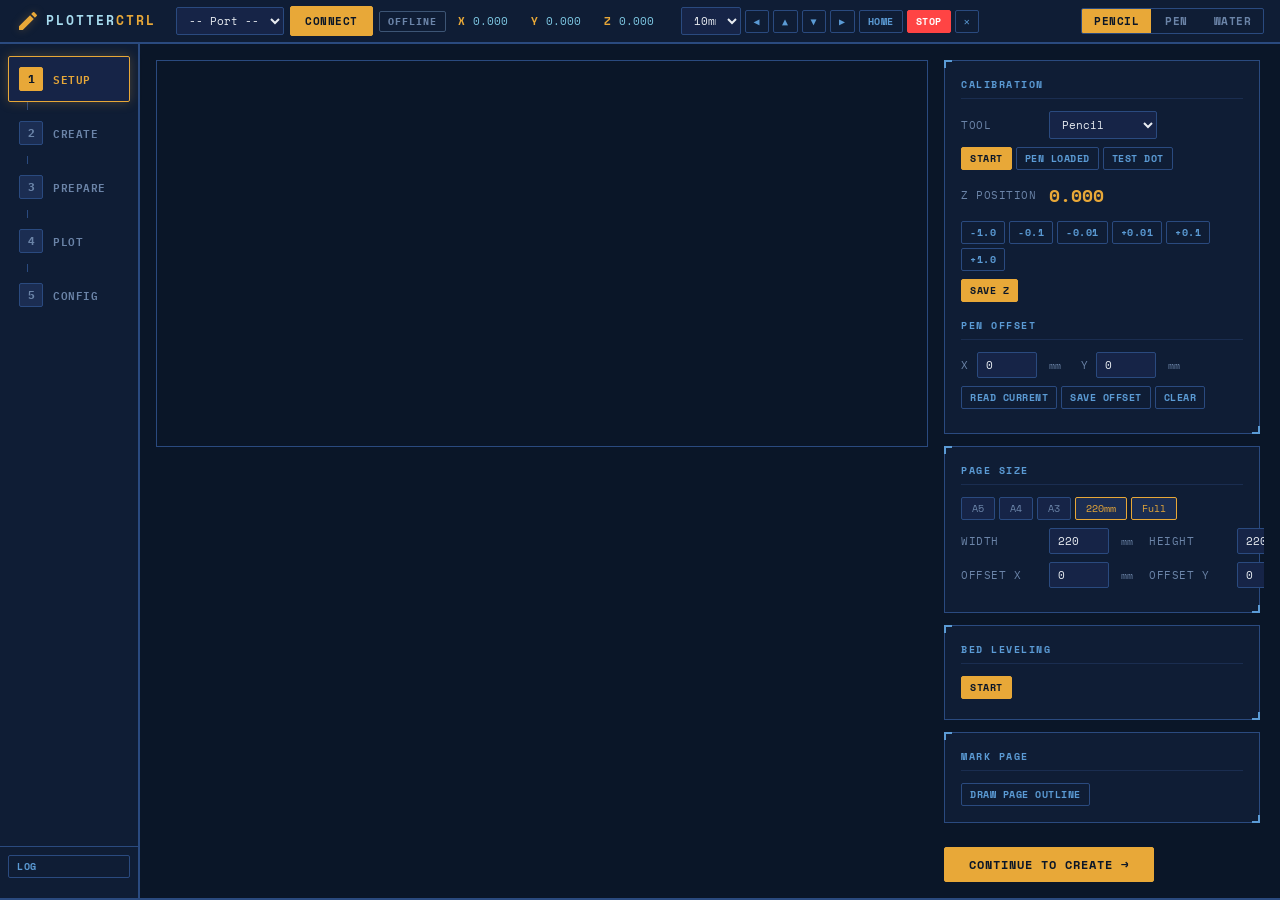
==== commit 4d7b6211: "UI polish: canvas fixes, shutdown, transforms, centered page, launcher - Fix canvas reflow loop (cli" ====
--- a/static/index.html
+++ b/static/index.html
@@ -1,6 +1,7 @@
 <!DOCTYPE html>
 <html lang="en">
 <head>
+    <link rel="icon" type="image/png" href="/static/icon_source.png">
     <meta charset="UTF-8">
     <meta name="viewport" content="width=device-width, initial-scale=1.0">
     <title>Plotter Control</title>
@@ -43,6 +44,7 @@
                 <button class="btn btn-outline btn-sm btn-jog" data-axis="X" data-dir="1">&#9654;</button>
                 <button id="btn-home" class="btn btn-outline btn-sm">HOME</button>
                 <button id="btn-estop" class="btn btn-estop btn-sm">STOP</button>
+                <button id="btn-quit" class="btn btn-outline btn-sm" title="Quit Plotter CTRL">&#10005;</button>
             </div>
 
             <div class="top-tool">
@@ -111,10 +113,10 @@
                                     <!-- Pen offset -->
                                     <div class="card-title mt-lg">Pen Offset</div>
                                     <div class="form-row">
-                                        <label class="form-label">X</label>
+                                        <label class="form-label" style="min-width:auto">X</label>
                                         <input type="number" id="cal-offset-x" class="input-field" value="0" step="0.1">
                                         <span class="unit">mm</span>
-                                        <label class="form-label" style="margin-left:8px">Y</label>
+                                        <label class="form-label" style="min-width:auto;margin-left:12px">Y</label>
                                         <input type="number" id="cal-offset-y" class="input-field" value="0" step="0.1">
                                         <span class="unit">mm</span>
                                     </div>
--- a/static/style.css
+++ b/static/style.css
@@ -322,8 +322,11 @@
 
 .viewport-content {
     flex: 1;
-    overflow-y: auto;
+    overflow: hidden;
     padding: 16px;
+    display: flex;
+    flex-direction: column;
+    min-height: 0;
 }
 
 /* ─── Step Panels ─── */
@@ -555,6 +558,7 @@
     background: var(--bp-bg-0);
     border: 1px solid var(--border);
     overflow: hidden;
+    min-height: 300px;
 }
 
 .canvas-container canvas {
@@ -1161,6 +1165,8 @@
     gap: 16px;
     flex: 1;
     overflow: hidden;
+    min-height: 0;
+    height: 100%;
 }
 
 .split-canvas {
@@ -1172,6 +1178,9 @@
     width: 320px;
     flex-shrink: 0;
     overflow-y: auto;
+    overflow-x: hidden;
+    max-height: 100%;
+    padding-right: 4px;
 }
 
 /* ─── Page size presets ─── */
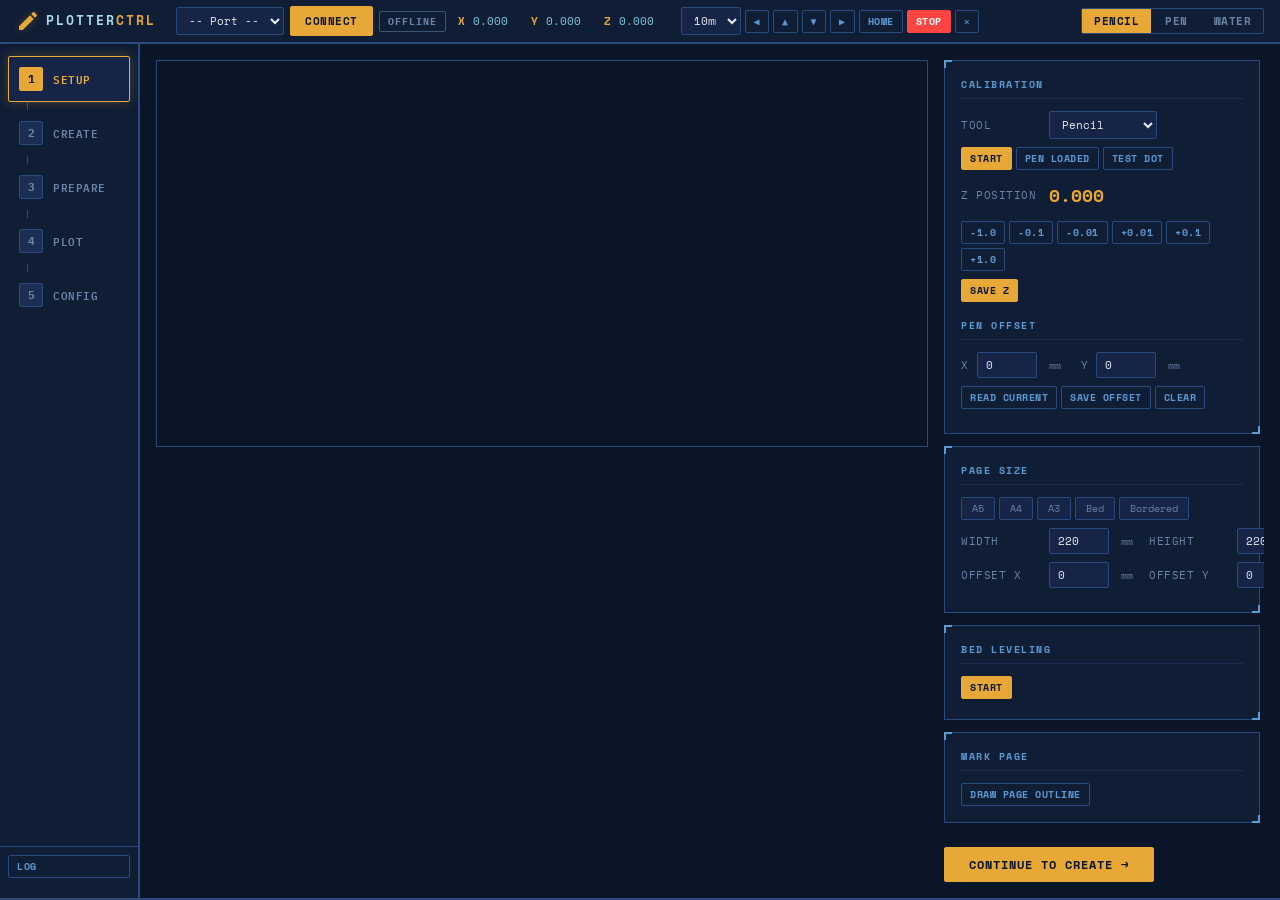
==== commit 49f980df: "Watercolor two-pass: fix bugs, add full water settings UI, calibrate brush - Fix cup position: (0,0)" ====
--- a/static/index.html
+++ b/static/index.html
@@ -209,6 +209,7 @@
                                         <button class="btn btn-outline btn-sm" data-pattern="star">Star</button>
                                         <button class="btn btn-outline btn-sm" data-pattern="spiral">Spiral</button>
                                         <button class="btn btn-outline btn-sm" data-pattern="wave">Wave</button>
+                                        <button class="btn btn-outline btn-sm" data-pattern="border">Border</button>
                                     </div>
                                     <div class="test-text-row">
                                         <input type="text" id="test-text-value" value="Hello World" placeholder="Text pattern...">
@@ -281,6 +282,7 @@
                                         <label class="form-label">Font</label>
                                         <select id="script-font" class="input-select">
                                             <option value="hershey">Hershey</option>
+                                            <option value="cursive">Cursive</option>
                                         </select>
                                     </div>
                                     <div class="form-row">
@@ -435,14 +437,74 @@
                                 <div class="card-title">Water Settings</div>
                                 <div class="settings-grid" id="settings-water">
                                     <div class="setting-field">
-                                        <label>Water Dip Interval</label>
-                                        <input type="number" id="set-water-interval" class="input-field" value="0">
+                                        <label>Cup X</label>
+                                        <input type="number" id="set-water-cup-x" class="input-field" value="0" step="1">
+                                        <span class="unit">mm</span>
+                                    </div>
+                                    <div class="setting-field">
+                                        <label>Cup Y</label>
+                                        <input type="number" id="set-water-cup-y" class="input-field" value="0" step="1">
+                                        <span class="unit">mm</span>
+                                    </div>
+                                    <div class="setting-field">
+                                        <label>Cup Rim Height</label>
+                                        <input type="number" id="set-water-cup-height" class="input-field" value="15" step="1">
+                                        <span class="unit">mm</span>
+                                    </div>
+                                    <div class="setting-field">
+                                        <label>Dip Depth</label>
+                                        <input type="number" id="set-water-dip-depth" class="input-field" value="15" step="1">
+                                        <span class="unit">mm</span>
+                                    </div>
+                                    <div class="setting-field">
+                                        <label>Dip Interval</label>
+                                        <input type="number" id="set-water-interval" class="input-field" value="50">
                                         <span class="unit">strokes</span>
                                     </div>
                                     <div class="setting-field">
                                         <label>Dip Duration</label>
                                         <input type="number" id="set-water-duration" class="input-field" value="500">
                                         <span class="unit">ms</span>
+                                    </div>
+                                    <div class="setting-field">
+                                        <label>Scrape Distance</label>
+                                        <input type="number" id="set-water-scrape-dist" class="input-field" value="15" step="1">
+                                        <span class="unit">mm</span>
+                                    </div>
+                                    <div class="setting-field">
+                                        <label>Scrape Speed</label>
+                                        <input type="number" id="set-water-scrape-speed" class="input-field" value="300" step="50">
+                                        <span class="unit">mm/min</span>
+                                    </div>
+                                    <div class="setting-field">
+                                        <label>Two-Pass</label>
+                                        <input type="checkbox" id="set-water-two-pass" checked style="margin-top:6px;">
+                                    </div>
+                                    <div class="setting-field">
+                                        <label></label><span></span>
+                                    </div>
+                                    <div class="setting-field" style="grid-column:1/-1;margin-top:4px;">
+                                        <label style="font-weight:600;">Pass 2 (Wet)</label>
+                                    </div>
+                                    <div class="setting-field">
+                                        <label>Draw Speed</label>
+                                        <input type="number" id="set-water-p2-draw" class="input-field" value="800" step="50">
+                                        <span class="unit">mm/min</span>
+                                    </div>
+                                    <div class="setting-field">
+                                        <label>Travel Speed</label>
+                                        <input type="number" id="set-water-p2-travel" class="input-field" value="2500" step="50">
+                                        <span class="unit">mm/min</span>
+                                    </div>
+                                    <div class="setting-field">
+                                        <label>Pen Down Z</label>
+                                        <input type="number" id="set-water-p2-down" class="input-field" value="0" step="0.1">
+                                        <span class="unit">mm</span>
+                                    </div>
+                                    <div class="setting-field">
+                                        <label>Lift Height</label>
+                                        <input type="number" id="set-water-p2-lift" class="input-field" value="5" step="0.5">
+                                        <span class="unit">mm</span>
                                     </div>
                                 </div>
                             </div>
--- a/static/style.css
+++ b/static/style.css
@@ -716,9 +716,9 @@
 
 /* ─── Transform Controls ─── */
 .transform-grid {
-    display: grid;
-    grid-template-columns: 1fr 1fr;
-    gap: 10px;
+    display: flex;
+    flex-direction: column;
+    gap: 8px;
 }
 
 .transform-row {
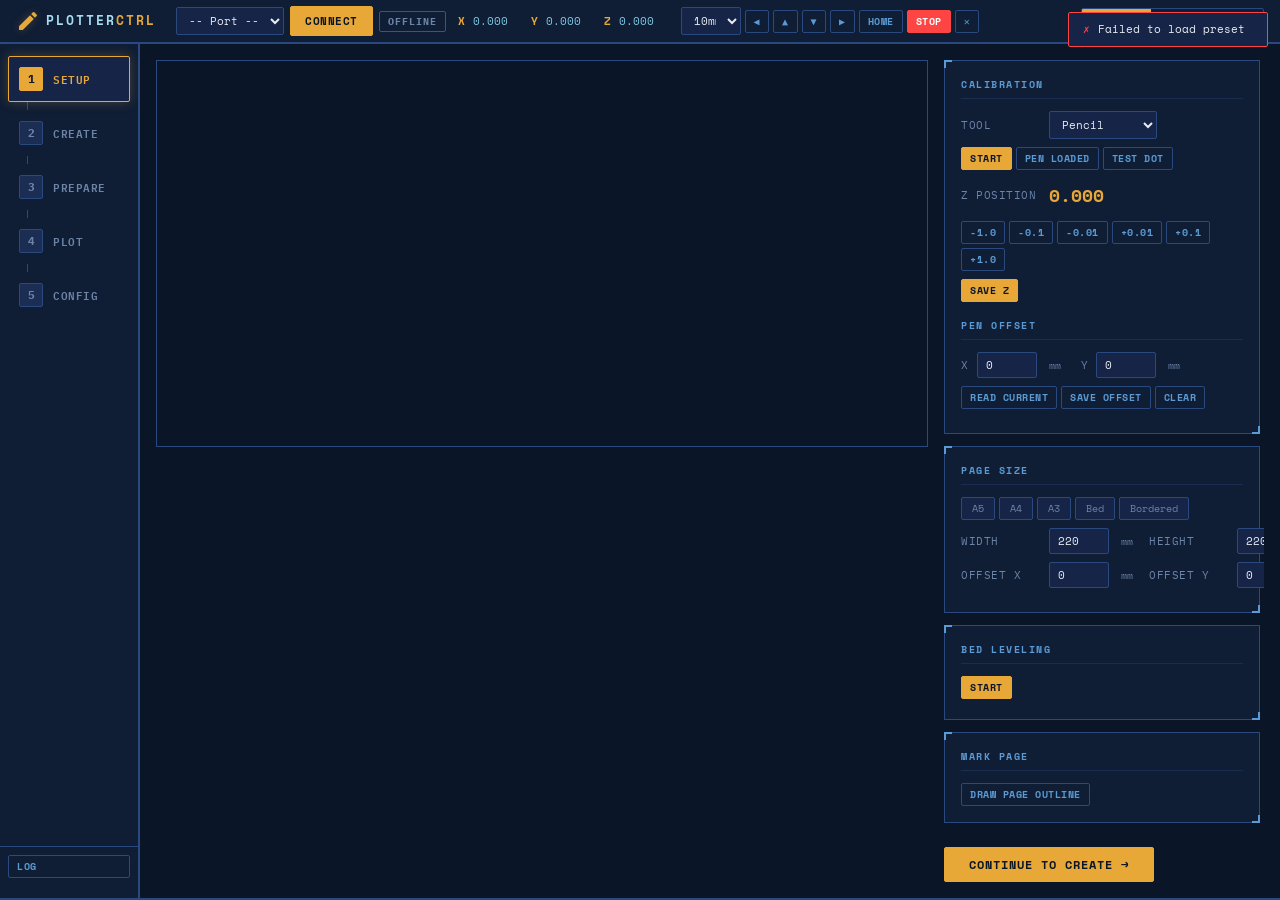
==== commit 260e874a: "Add layer speed system, print stats, watercolor two-pass UI, manga API endpoint - Layer-based speed " ====
--- a/static/index.html
+++ b/static/index.html
@@ -168,6 +168,7 @@
                             <div class="sub-tab" data-tab="trace">Trace</div>
                             <div class="sub-tab" data-tab="draw">Draw</div>
                             <div class="sub-tab" data-tab="write">Write</div>
+                            <div class="sub-tab" data-tab="manga">Manga</div>
                         </div>
                         <div class="split-layout">
                             <div class="split-canvas">
@@ -204,6 +205,7 @@
                                     </div>
                                     <div class="test-grid" id="test-patterns-grid">
                                         <button class="btn btn-outline btn-sm" data-pattern="grid">Grid</button>
+                                        <button class="btn btn-outline btn-sm" data-pattern="square">Square</button>
                                         <button class="btn btn-outline btn-sm" data-pattern="circles">Circles</button>
                                         <button class="btn btn-outline btn-sm" data-pattern="crosshatch">Crosshatch</button>
                                         <button class="btn btn-outline btn-sm" data-pattern="star">Star</button>
@@ -296,6 +298,130 @@
                                         <span class="unit">mm</span>
                                     </div>
                                     <button id="btn-script-generate" class="btn btn-primary btn-sm mt-md">Generate</button>
+                                </div>
+
+                                <!-- Manga sub-panel -->
+                                <div id="tab-manga" class="sub-panel">
+                                    <div class="card-title">Panel Layout</div>
+                                    <div class="manga-presets">
+                                        <button class="btn btn-outline btn-sm manga-preset-btn" data-preset="2-row">2 Row</button>
+                                        <button class="btn btn-outline btn-sm manga-preset-btn" data-preset="3-panel">3 Panel</button>
+                                        <button class="btn btn-outline btn-sm manga-preset-btn" data-preset="4-grid">4 Grid</button>
+                                        <button class="btn btn-outline btn-sm manga-preset-btn" data-preset="2-3">2+3</button>
+                                        <button class="btn btn-outline btn-sm manga-preset-btn" data-preset="L-shape">L-Shape</button>
+                                        <button class="btn btn-outline btn-sm manga-preset-btn" data-preset="manga-1">Manga 1</button>
+                                    </div>
+                                    <div class="form-row mt-md">
+                                        <label class="form-label">Panel</label>
+                                        <select id="manga-panel-select" class="input-select" style="flex:1">
+                                            <option value="-1">-- Select Panel --</option>
+                                        </select>
+                                    </div>
+                                    <div id="manga-panel-info" style="font-size:10px;color:var(--text-2);margin-bottom:8px">No panel selected</div>
+
+                                    <div class="card-title mt-md">Speed Lines</div>
+                                    <div class="form-row">
+                                        <label class="form-label">Style</label>
+                                        <select id="manga-speed-style" class="input-select">
+                                            <option value="radial">Radial</option>
+                                            <option value="parallel">Parallel</option>
+                                            <option value="focus">Focus</option>
+                                        </select>
+                                    </div>
+                                    <div class="form-row">
+                                        <label class="form-label">Origin X</label>
+                                        <input type="number" id="manga-speed-ox" class="input-field" value="50">
+                                        <label class="form-label" style="margin-left:8px">Y</label>
+                                        <input type="number" id="manga-speed-oy" class="input-field" value="50">
+                                    </div>
+                                    <div class="form-row">
+                                        <label class="form-label">Count</label>
+                                        <input type="number" id="manga-speed-count" class="input-field" value="20">
+                                    </div>
+                                    <button id="btn-manga-add-speed" class="btn btn-outline btn-sm">Add Speed Lines</button>
+
+                                    <div class="card-title mt-md">Screen Tone</div>
+                                    <div class="form-row">
+                                        <label class="form-label">Style</label>
+                                        <select id="manga-tone-style" class="input-select">
+                                            <option value="dot">Dot</option>
+                                            <option value="line">Line</option>
+                                            <option value="gradient">Gradient</option>
+                                            <option value="crosshatch">Crosshatch</option>
+                                        </select>
+                                    </div>
+                                    <div class="form-row">
+                                        <label class="form-label">Density</label>
+                                        <input type="number" id="manga-tone-density" class="input-field" value="40">
+                                        <span class="unit">LPI</span>
+                                    </div>
+                                    <button id="btn-manga-add-tone" class="btn btn-outline btn-sm">Add Tone</button>
+
+                                    <div class="card-title mt-md">Speech Bubble</div>
+                                    <div class="form-row">
+                                        <label class="form-label">Text</label>
+                                        <input type="text" id="manga-bubble-text" class="input-field" value="Hello!" style="width:120px">
+                                    </div>
+                                    <div class="form-row">
+                                        <label class="form-label">Shape</label>
+                                        <select id="manga-bubble-shape" class="input-select">
+                                            <option value="ellipse">Ellipse</option>
+                                            <option value="rounded-rect">Rounded Rect</option>
+                                            <option value="jagged">Jagged</option>
+                                            <option value="whisper">Whisper</option>
+                                            <option value="thought">Thought</option>
+                                        </select>
+                                    </div>
+                                    <div class="form-row">
+                                        <label class="form-label">Tail</label>
+                                        <select id="manga-bubble-tail" class="input-select">
+                                            <option value="">None</option>
+                                            <option value="bottom">Bottom</option>
+                                            <option value="bottom-left" selected>Bottom Left</option>
+                                            <option value="bottom-right">Bottom Right</option>
+                                            <option value="top">Top</option>
+                                            <option value="left">Left</option>
+                                            <option value="right">Right</option>
+                                        </select>
+                                    </div>
+                                    <button id="btn-manga-add-bubble" class="btn btn-outline btn-sm">Add Bubble</button>
+
+                                    <div class="card-title mt-md">Effects</div>
+                                    <div class="flex-row gap-sm">
+                                        <button id="btn-manga-add-burst" class="btn btn-outline btn-sm">Impact Burst</button>
+                                        <button id="btn-manga-add-rain" class="btn btn-outline btn-sm">Rain</button>
+                                    </div>
+
+                                    <div class="card-title mt-md">SFX Lettering</div>
+                                    <div class="form-row">
+                                        <label class="form-label">Text</label>
+                                        <input type="text" id="manga-sfx-text" class="input-field" value="BOOM" style="width:80px">
+                                    </div>
+                                    <div class="form-row">
+                                        <label class="form-label">Size</label>
+                                        <input type="number" id="manga-sfx-size" class="input-field" value="15">
+                                        <span class="unit">mm</span>
+                                        <label class="form-label" style="margin-left:8px">Angle</label>
+                                        <input type="number" id="manga-sfx-angle" class="input-field" value="0">
+                                        <span class="unit">deg</span>
+                                    </div>
+                                    <button id="btn-manga-add-sfx" class="btn btn-outline btn-sm">Add SFX</button>
+
+                                    <div class="card-title mt-md">Layers</div>
+                                    <div class="manga-layer-grid">
+                                        <label class="check-label"><input type="checkbox" class="manga-layer-toggle" data-layer="border" checked> Border</label>
+                                        <label class="check-label"><input type="checkbox" class="manga-layer-toggle" data-layer="outline" checked> Outline</label>
+                                        <label class="check-label"><input type="checkbox" class="manga-layer-toggle" data-layer="detail" checked> Detail</label>
+                                        <label class="check-label"><input type="checkbox" class="manga-layer-toggle" data-layer="tone" checked> Tone</label>
+                                        <label class="check-label"><input type="checkbox" class="manga-layer-toggle" data-layer="effect" checked> Effect</label>
+                                        <label class="check-label"><input type="checkbox" class="manga-layer-toggle" data-layer="text" checked> Text</label>
+                                    </div>
+
+                                    <div class="card-title mt-md">Actions</div>
+                                    <div class="flex-row gap-sm" style="flex-wrap:wrap">
+                                        <button id="btn-manga-generate" class="btn btn-primary btn-sm">Compile Page</button>
+                                        <button id="btn-manga-clear-panel" class="btn btn-outline btn-sm">Clear Panel</button>
+                                    </div>
                                 </div>
 
                                 <button class="btn btn-continue" id="btn-create-continue">Continue to Prepare &#8594;</button>
@@ -357,6 +483,7 @@
                                     <div class="card-title">Convert</div>
                                     <button id="btn-convert" class="btn btn-primary" disabled>Generate G-code</button>
                                     <div id="convert-stats" class="stats-row mt-md"></div>
+                                    <div id="wc-twopass-badge" class="wc-badge hidden">Two-Pass Watercolor</div>
                                 </div>
 
                                 <div class="card">
@@ -387,6 +514,44 @@
                                     <div class="flex-row gap-sm">
                                         <button id="btn-print" class="btn btn-primary" disabled>Start Plot</button>
                                         <button id="btn-print-stop" class="btn btn-estop btn-sm" disabled>Stop</button>
+                                    </div>
+                                    <div id="wc-workflow" class="wc-workflow hidden">
+                                        <div id="wc-step-1" class="wc-step">
+                                            <div class="wc-header">
+                                                <span class="wc-num">1</span>
+                                                <span class="wc-title">Pencil guide</span>
+                                            </div>
+                                            <div class="wc-body">
+                                                <div class="wc-desc">Load pencil, calibrate Z, print dry guide layer</div>
+                                                <div class="wc-actions">
+                                                    <button id="btn-wc-pass1" class="btn btn-primary btn-sm">Print Pass 1</button>
+                                                </div>
+                                            </div>
+                                        </div>
+                                        <div id="wc-step-2" class="wc-step hidden">
+                                            <div class="wc-header">
+                                                <span class="wc-num">2</span>
+                                                <span class="wc-title">Swap &amp; Calibrate</span>
+                                            </div>
+                                            <div class="wc-body">
+                                                <div class="wc-desc">Swap pencil for brush, go to Setup and recalibrate Z</div>
+                                                <div class="wc-actions">
+                                                    <button id="btn-wc-swap-done" class="btn btn-warn btn-sm">Calibration Done</button>
+                                                </div>
+                                            </div>
+                                        </div>
+                                        <div id="wc-step-3" class="wc-step hidden">
+                                            <div class="wc-header">
+                                                <span class="wc-num">3</span>
+                                                <span class="wc-title">Wet brush</span>
+                                            </div>
+                                            <div class="wc-body">
+                                                <div class="wc-desc">Regenerate pass 2 with new Z, retrace with wet brush</div>
+                                                <div class="wc-actions">
+                                                    <button id="btn-wc-pass2" class="btn btn-primary btn-sm">Print Pass 2</button>
+                                                </div>
+                                            </div>
+                                        </div>
                                     </div>
                                     <div class="progress-container mt-md">
                                         <div class="progress-bar"><div class="progress-fill" id="plot-progress-fill" style="width:0%"></div></div>
--- a/static/style.css
+++ b/static/style.css
@@ -419,6 +419,22 @@
     border-color: var(--bp-line-0);
     cursor: not-allowed;
     box-shadow: none;
+}
+
+.btn-secondary {
+    background: var(--bp-bg-2);
+    color: var(--amber);
+    border-color: var(--amber);
+}
+.btn-secondary:hover {
+    background: var(--amber);
+    color: var(--bp-bg-0);
+}
+.btn-secondary:disabled {
+    background: var(--bp-bg-3);
+    color: var(--text-3);
+    border-color: var(--bp-line-0);
+    cursor: not-allowed;
 }
 
 /* Outline button (secondary, annotation style) */
@@ -1241,6 +1257,152 @@
     overflow-y: auto;
 }
 
+/* ─── Watercolor Workflow Stepper ─── */
+.wc-badge {
+    display: inline-block;
+    padding: 4px 10px;
+    background: var(--amber-dim);
+    color: var(--amber);
+    border: 1px solid var(--amber);
+    border-radius: var(--radius);
+    font-size: 10px;
+    font-weight: 700;
+    letter-spacing: 0.5px;
+    text-transform: uppercase;
+    margin-top: 8px;
+}
+
+.wc-workflow {
+    margin-top: 8px;
+    display: flex;
+    flex-direction: column;
+    gap: 2px;
+}
+
+.wc-step {
+    border: 1px solid var(--bp-line-0);
+    background: var(--bp-bg-1);
+    transition: all 0.2s;
+}
+
+.btn-warn {
+    background: var(--orange);
+    color: var(--bp-bg-0);
+    border-color: var(--orange);
+    font-weight: 700;
+}
+
+.btn-warn:hover {
+    background: #ffb84d;
+    box-shadow: 0 0 8px var(--orange-dim);
+}
+
+.wc-step.wc-active {
+    border-color: var(--amber);
+    background: var(--bp-bg-2);
+    box-shadow: 0 0 8px var(--amber-dim);
+}
+
+.wc-step.wc-done {
+    border-color: var(--green);
+    background: var(--bp-bg-1);
+    opacity: 0.7;
+}
+
+.wc-step.wc-pending {
+    opacity: 0.4;
+}
+
+.wc-header {
+    display: flex;
+    align-items: center;
+    gap: 8px;
+    padding: 8px 10px;
+    cursor: default;
+}
+
+.wc-num {
+    width: 20px;
+    height: 20px;
+    display: flex;
+    align-items: center;
+    justify-content: center;
+    font-weight: 700;
+    font-size: 10px;
+    border: 1px solid var(--border);
+    border-radius: var(--radius);
+    background: var(--bp-bg-3);
+    color: var(--text-2);
+    flex-shrink: 0;
+}
+
+.wc-active .wc-num {
+    border-color: var(--amber);
+    background: var(--amber);
+    color: var(--bp-bg-0);
+}
+
+.wc-done .wc-num {
+    border-color: var(--green);
+    background: var(--green);
+    color: var(--bp-bg-0);
+}
+
+.wc-title {
+    font-size: 11px;
+    font-weight: 600;
+    letter-spacing: 0.5px;
+    text-transform: uppercase;
+    color: var(--text-1);
+}
+
+.wc-active .wc-title {
+    color: var(--amber);
+}
+
+.wc-done .wc-title {
+    color: var(--green);
+}
+
+.wc-status {
+    margin-left: auto;
+    font-size: 10px;
+}
+
+.wc-body {
+    padding: 0 10px 8px 38px;
+}
+
+.wc-desc {
+    font-size: 10px;
+    color: var(--text-2);
+    margin-bottom: 6px;
+}
+
+.wc-actions {
+    display: flex;
+    gap: 6px;
+    align-items: center;
+}
+
+/* ─── Manga Tools ─── */
+.manga-presets {
+    display: flex;
+    gap: 4px;
+    flex-wrap: wrap;
+    margin-bottom: 8px;
+}
+
+.manga-layer-grid {
+    display: grid;
+    grid-template-columns: 1fr 1fr;
+    gap: 4px 12px;
+}
+
+.manga-layer-grid .check-label {
+    font-size: 10px;
+}
+
 /* ─── Responsive ─── */
 @media (max-width: 900px) {
     .sidebar { width: 48px; }
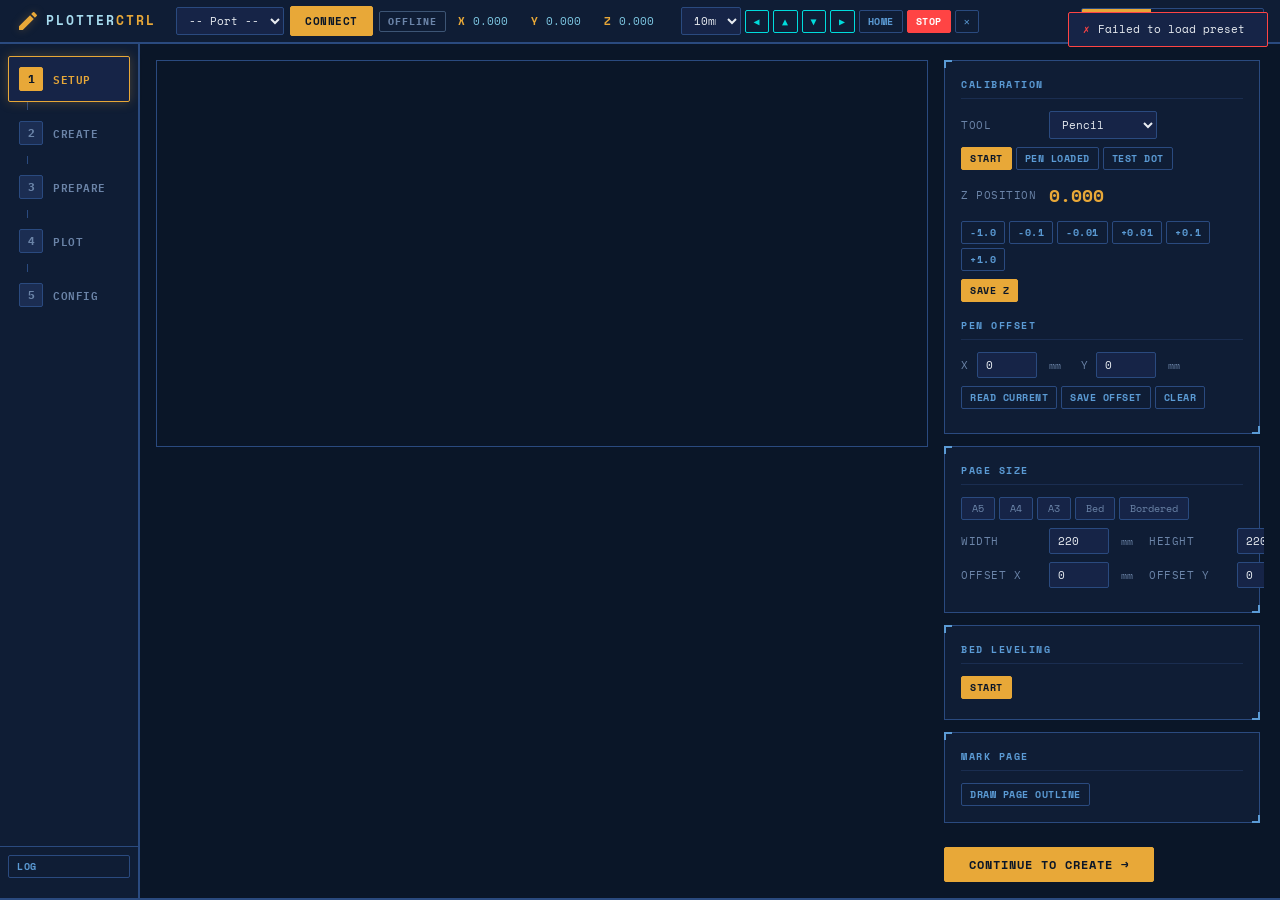
==== commit 8a1bdd1a: "Add Wacom Slate enhanced features: pressure plotting, button pause, jog mode, live overlay Four new " ====
--- a/static/index.html
+++ b/static/index.html
@@ -565,6 +565,13 @@
                                     <button id="btn-live-plot" class="btn btn-live-plot" disabled>Start Live Plot</button>
                                     <div id="live-plot-status" class="mt-sm" style="font-size:10px;color:var(--text-2)">Requires Slate capture + plotter connected</div>
                                 </div>
+
+                                <div class="card">
+                                    <div class="card-title">Jog Mode</div>
+                                    <button id="btn-jog-mode" class="btn btn-jog" disabled>Start Jog Mode</button>
+                                    <div class="mt-sm" style="font-size:10px;color:var(--text-2)">Tap Slate to move plotter. Button toggles pen.</div>
+                                    <div id="jog-pen-state" class="mt-sm" style="font-size:10px;color:var(--accent)">Pen: UP</div>
+                                </div>
                             </div>
                         </div>
                     </div>
--- a/static/style.css
+++ b/static/style.css
@@ -1157,6 +1157,23 @@
 @keyframes live-pulse {
     0%, 100% { opacity: 1; }
     50% { opacity: 0.7; }
+}
+
+.btn-jog {
+    background: transparent;
+    color: #00dcdc;
+    border-color: #00dcdc;
+}
+
+.btn-jog:hover {
+    background: rgba(0, 220, 220, 0.1);
+}
+
+.btn-jog.active {
+    background: #009999;
+    color: white;
+    border-color: #009999;
+    animation: live-pulse 1.5s ease infinite;
 }
 
 /* ─── Utilities ─── */
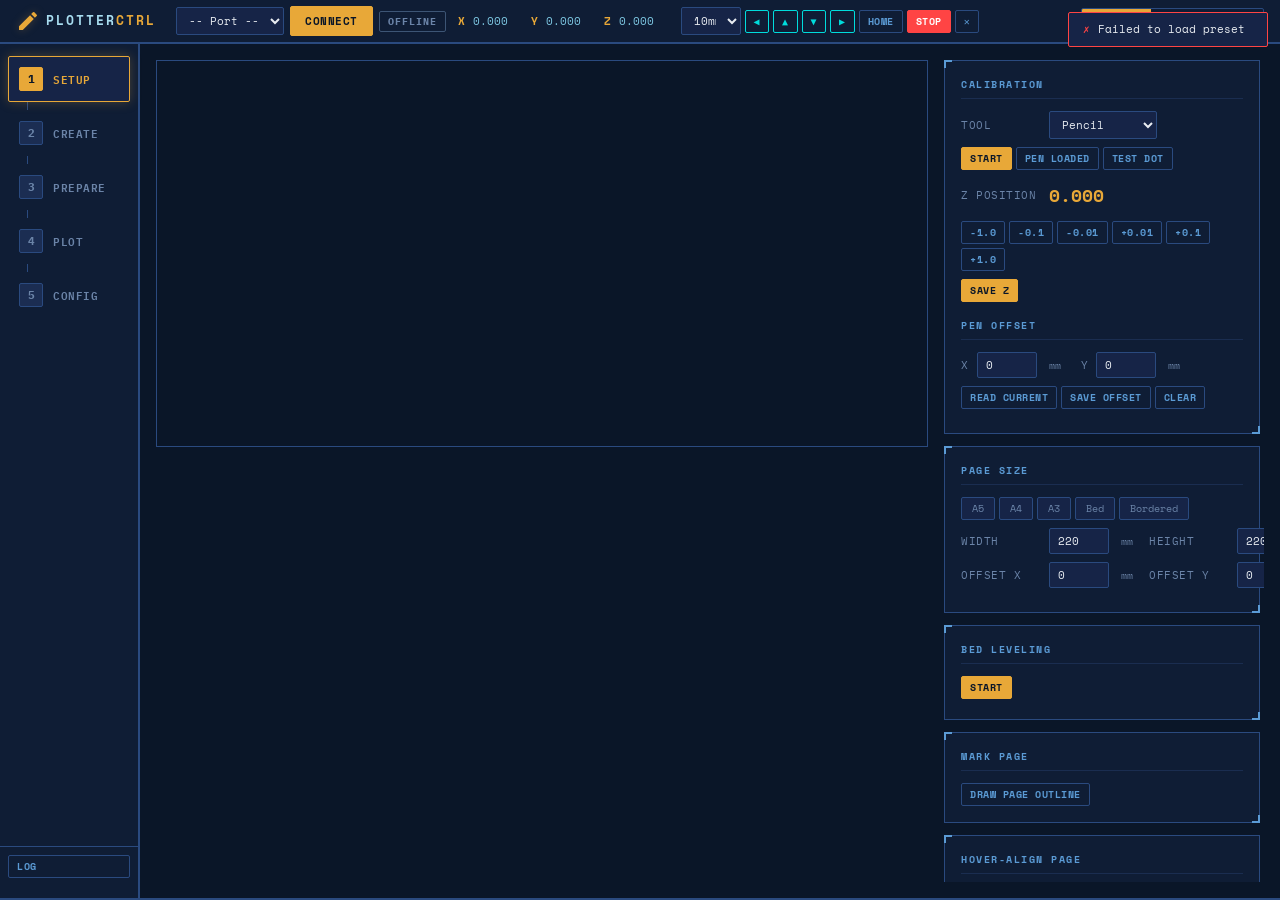
==== commit 94a0e7c3: "Add hover_time tracking, proximity calibration UI, and Slate mapping tools - Add _last_hover_time ti" ====
--- a/static/index.html
+++ b/static/index.html
@@ -153,6 +153,20 @@
                                 <div class="card">
                                     <div class="card-title">Mark Page</div>
                                     <button id="btn-mark-page" class="btn btn-outline btn-sm">Draw Page Outline</button>
+                                </div>
+
+                                <!-- Hover-Align Page -->
+                                <div class="card">
+                                    <div class="card-title">Hover-Align Page</div>
+                                    <div class="flex-row gap-sm flex-wrap">
+                                        <button id="btn-hover-cal-start" class="btn btn-primary btn-sm">Start Hover-Align</button>
+                                        <button id="btn-hover-cal-next" class="btn btn-outline btn-sm hidden">Next Point</button>
+                                        <button id="btn-hover-cal-capture" class="btn btn-outline btn-sm hidden">Capture</button>
+                                        <button id="btn-hover-cal-cancel" class="btn btn-outline btn-sm hidden">Cancel</button>
+                                    </div>
+                                    <div id="hover-cal-status" class="mt-sm" style="font-size:10px;color:var(--text-2)">
+                                        Place Slate on bed, connect plotter, start capture
+                                    </div>
                                 </div>
 
                                 <button class="btn btn-continue" id="btn-setup-continue">Continue to Create &#8594;</button>
